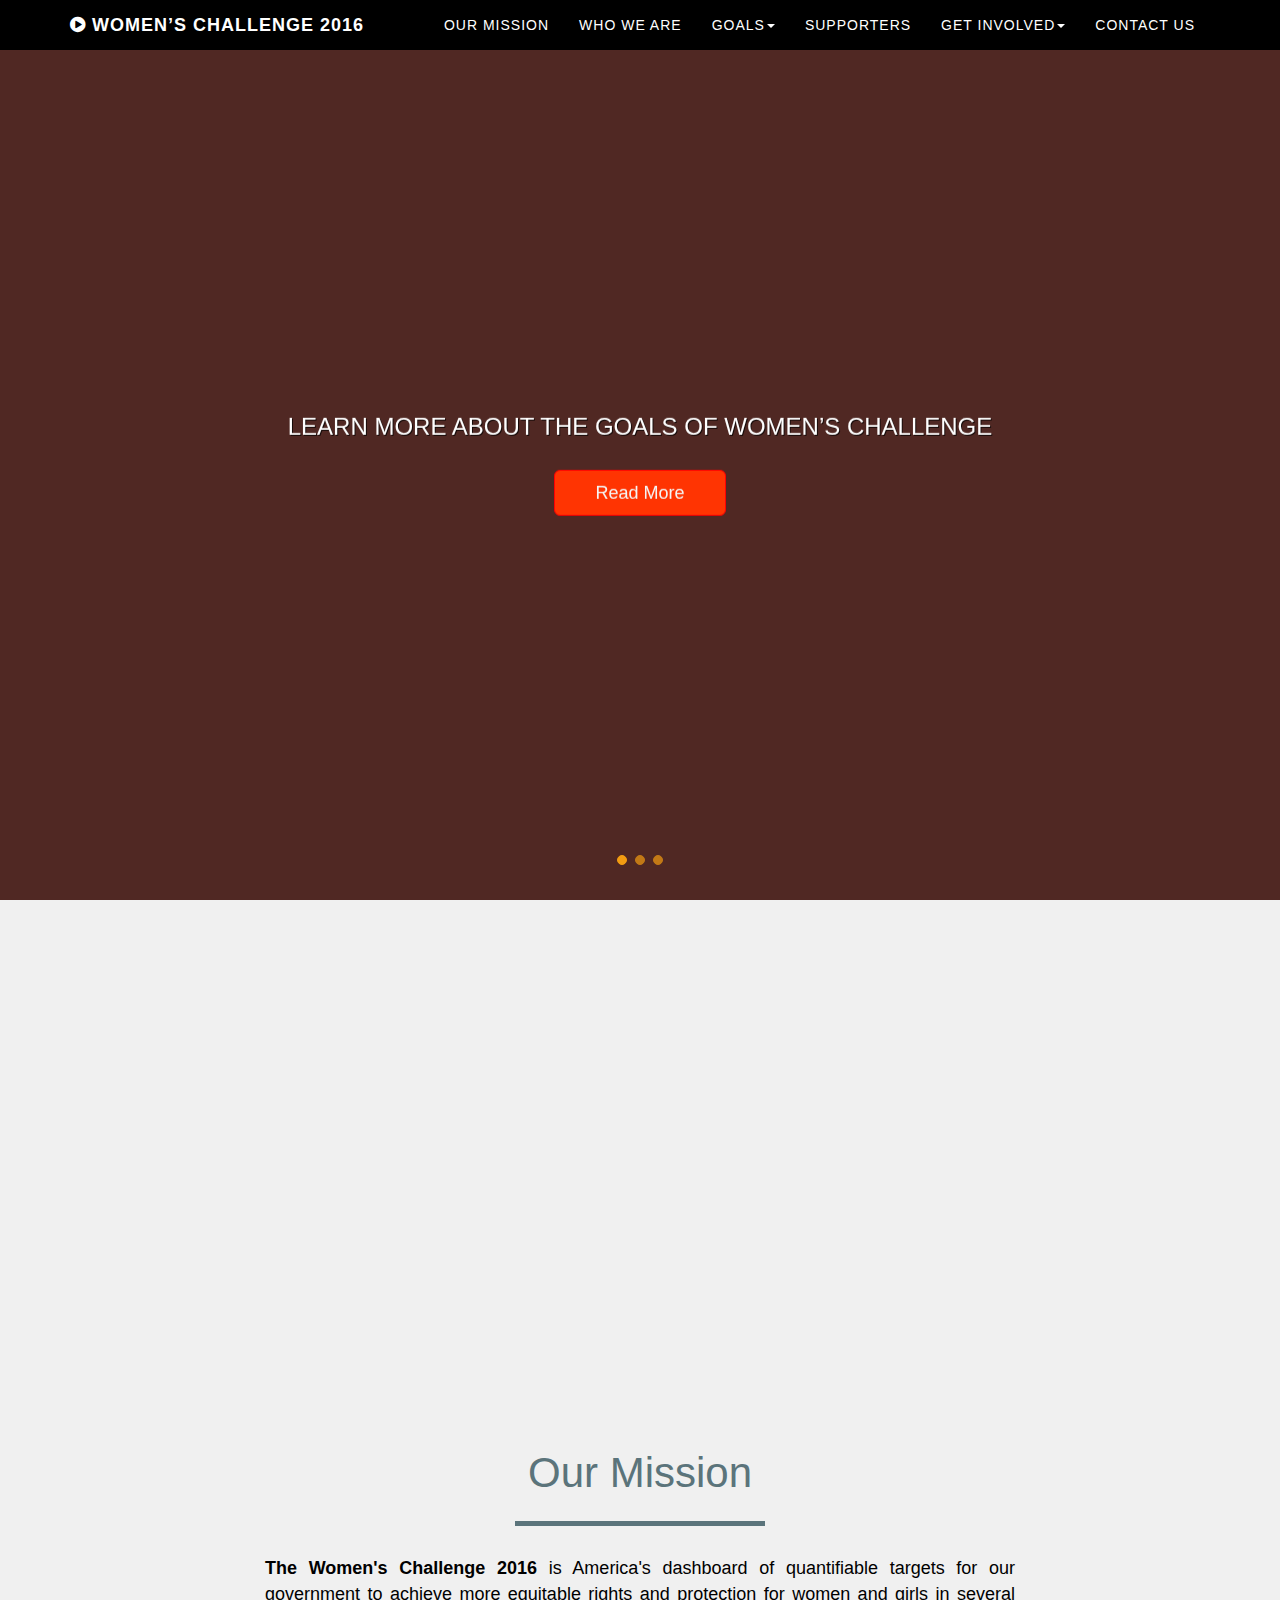
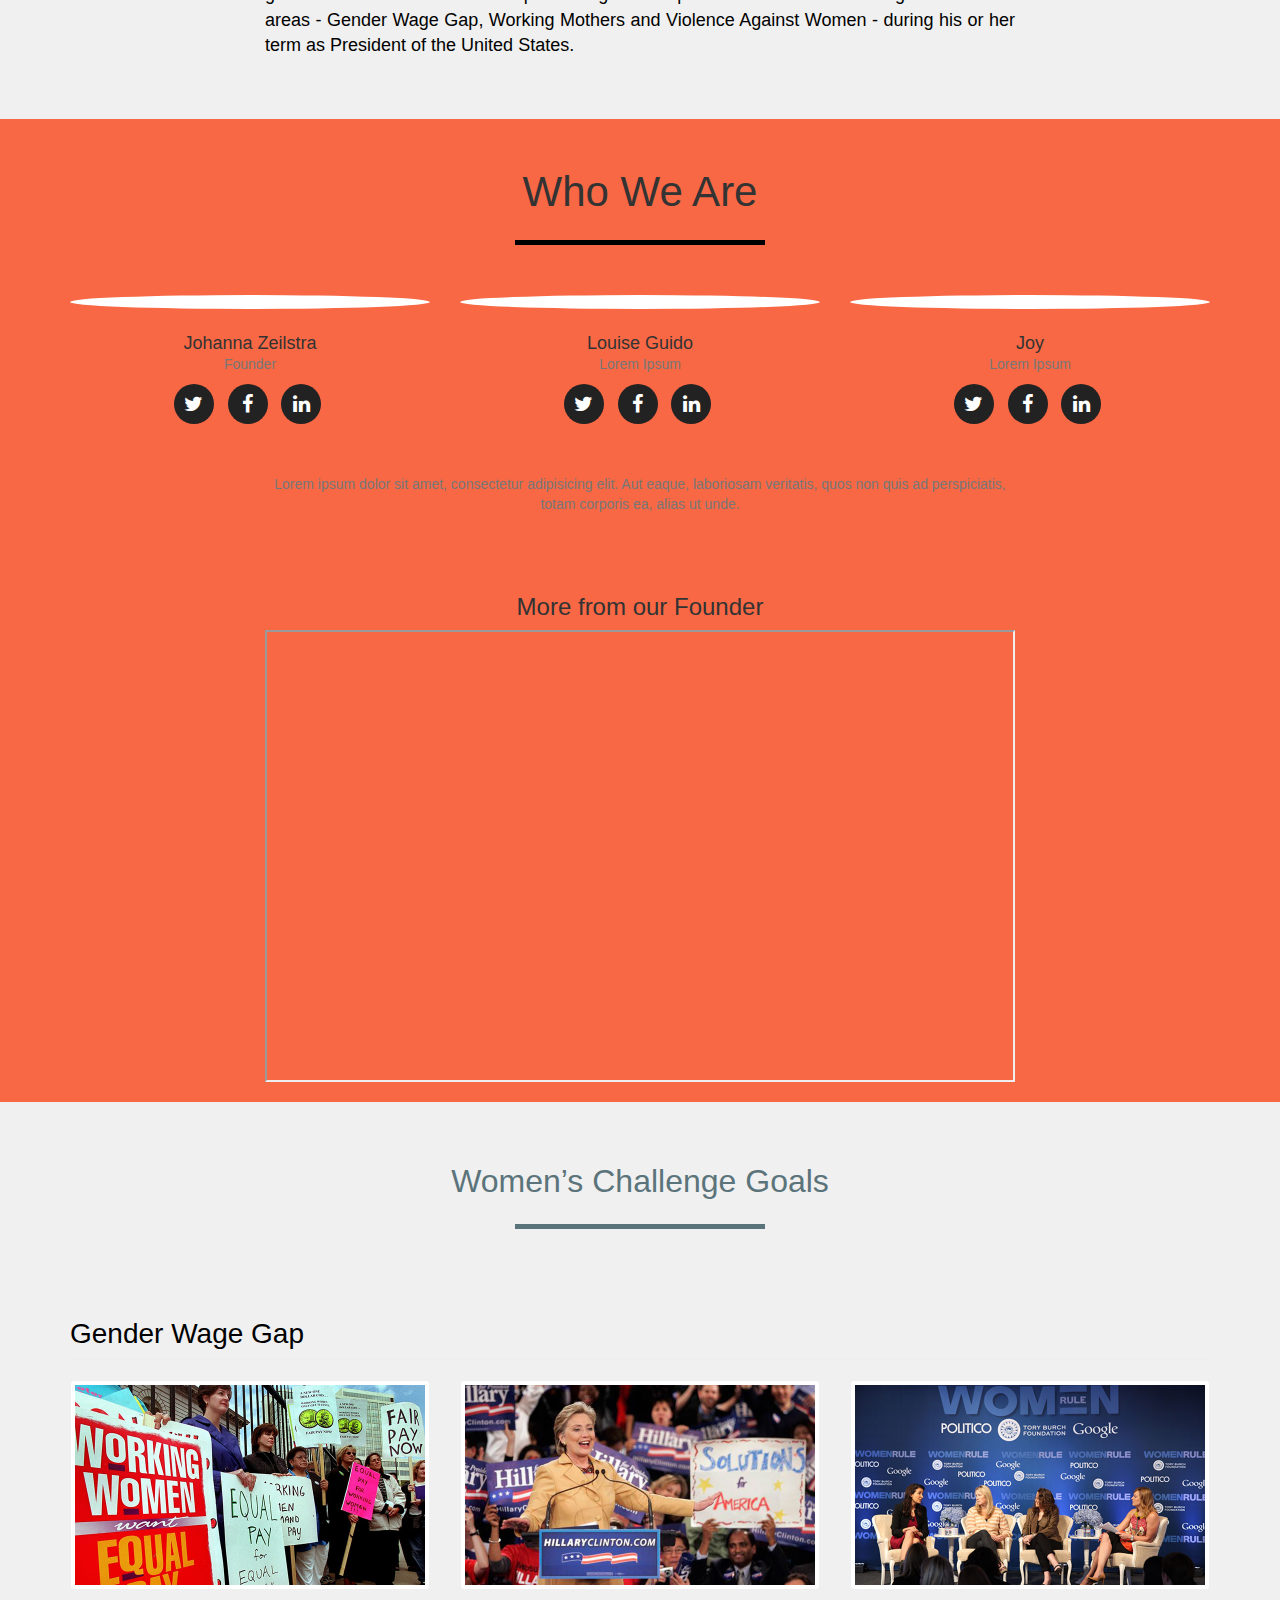
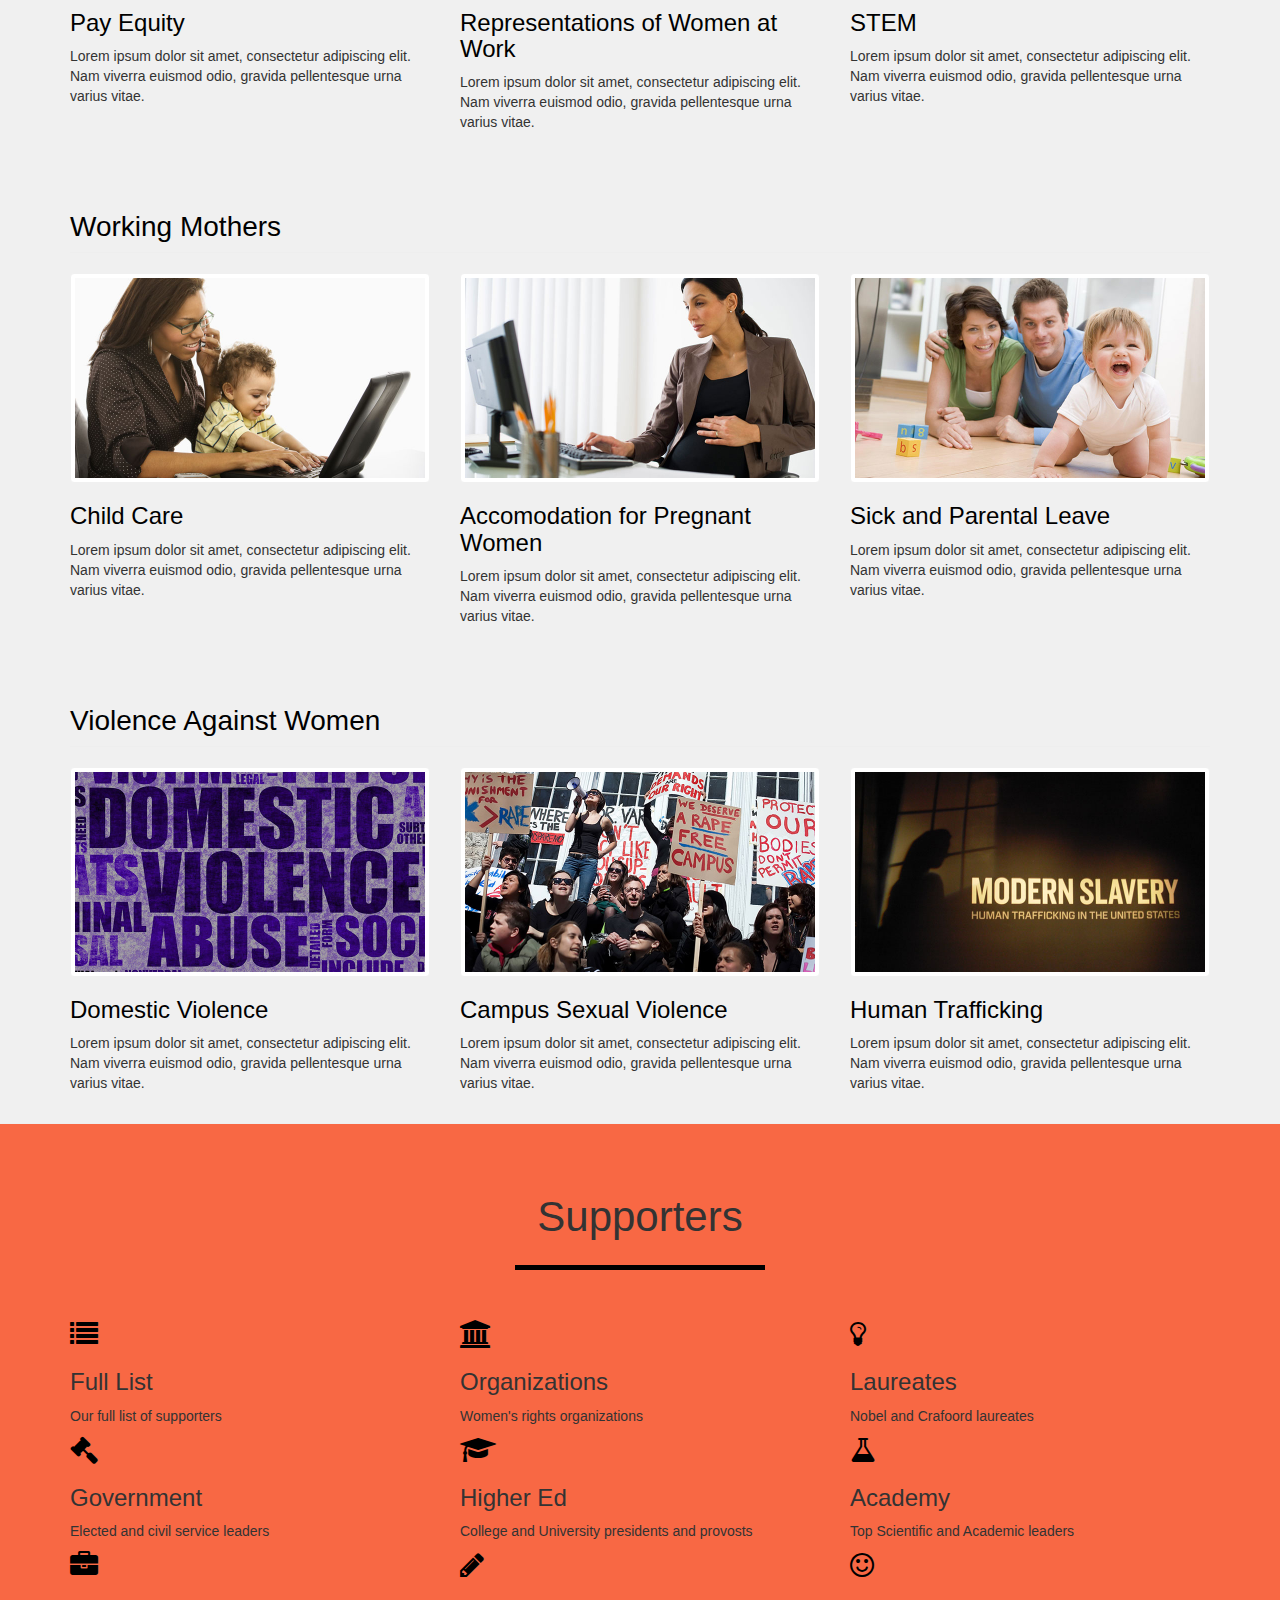
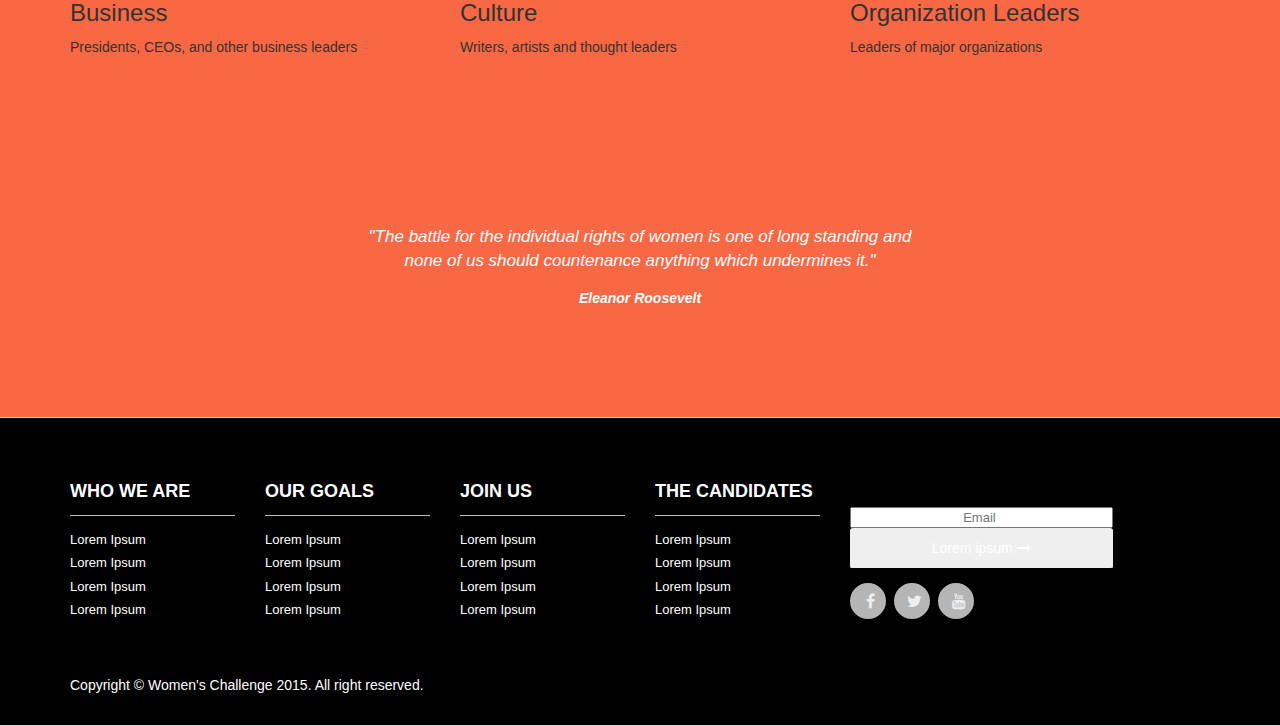
==== index.html @ c762ad6c "fixing form for responsive" ====
<!doctype html>
<html class="no-js" lang="">
    <head>
        <meta charset="utf-8">
        <meta http-equiv="x-ua-compatible" content="ie=edge">
        <title>Women's Challenge 2016</title>
        <meta name="description" content="">
        <meta name="viewport" content="width=device-width, initial-scale=1">

        <link rel="apple-touch-icon" href="apple-touch-icon.png">
        <!-- Place favicon.ico in the root directory -->

        <link rel="stylesheet" href="css/bootstrap.min.css">
       <link rel="stylesheet" href="css/normalize.css">
        <link rel="stylesheet" href="css/custom.css">
        <link rel="stylesheet" href="fonts/font-awesome/css/font-awesome.min.css">

        <script src="js/vendor/modernizr-2.8.3.min.js"></script>
        <script src="js/main.js"></script>

        <style>

        @media (max-width:540px) {

            .res-iframe {
                height:100%;
                min-height:100%;
               width:100%;
                min-width:100%;
            }
        }
        </style>

    </head>
    <body id="page-top" data-spy="scroll" data-target=".navbar-fixed-top" >
        <!--[if lt IE 8]>
            <p class="browserupgrade">You are using an <strong>outdated</strong> browser. Please <a href="http://browsehappy.com/">upgrade your browser</a> to improve your experience.</p>
        <![endif]-->

       <!-- Wrap all page content here -->
        
          
          <!-- Navigation -->
    <nav class="navbar navbar-custom navbar-fixed-top" style="background-color: #000;" role="navigation">
    <div class="container" > 
            <div class="navbar-header">
                <button type="button" class="navbar-toggle" data-toggle="collapse" data-target=".navbar-main-collapse">
                    <i class="fa fa-bars"></i>
                </button>
                <a class="navbar-brand page-scroll" href="#page-top" style="color:##FF9B00">
                    <i class="fa fa-play-circle"></i>  <span class="light">Women&#8217;s</span> Challenge 2016
                </a>
            </div>

            <!-- Collect the nav links, forms, and other content for toggling -->
            <div class="collapse navbar-collapse navbar-right navbar-main-collapse">
                <ul class="nav navbar-nav">
                    <!-- Hidden li included to remove active class from about link when scrolled up past about section -->
                    <li class="hidden">
                        <a href="#page-top"></a>
                    </li>
                    <li>
                        <a class="page-scroll" href="#about" >Our Mission</a>
                    </li>
                    <li>
                        <a class="page-scroll" href="#bio">Who We Are</a>
                    </li>
                    <li class="dropdown">
                        <a class="dropdown-toggle" data-toggle="dropdown" href="#">Goals<span class="caret"></span></a>
                          <ul class="dropdown-menu menu-dropdown" >
                            <li><a  href="#wage">Gender Wage Gap</a></li>
                            <li><a href="#work">Working Mothers</a></li>
                            <li><a href="#violence">Violence Against Women</a></li> 
                        </ul>
                    </li>

                   <li>
                        <a class="page-scroll" href="#supporters" >Supporters</a>
                    </li>

                    <li class="dropdown">
                        <a class="dropdown-toggle" data-toggle="dropdown" href="#">Get Involved<span class="caret"></span></a>
                          <ul class="dropdown-menu menu-dropdown" >
                            <li><a  href="#">Cast Your Vote</a></li>
                            <li><a href="#">Join Us </a></li>
                            
                        </ul>
                    </li>

                    <li>
                        <a class="page-scroll" href="#contact" >Contact Us</a>
                    </li>
                    
                </ul>
            </div>
            <!-- /.navbar-collapse -->
      </div>
        <!-- /.container -->
    </nav>



                 <div class="carousel fade-carousel slide" data-ride="carousel" data-interval="4000" id="bs-carousel">
            <!-- Overlay -->
           

            <!-- Indicators -->
            <ol class="carousel-indicators">
              <li data-target="#bs-carousel" data-slide-to="0" class="active"></li>
              <li data-target="#bs-carousel" data-slide-to="1"></li>
              <li data-target="#bs-carousel" data-slide-to="2"></li>
            </ol>
            
            <!-- Wrapper for slides -->
            <div class="carousel-inner">
              <div class="item slides active">
                 <div class="overlay"></div>
                <div class="slide-1"></div>
                <div class="hero" style="padding-top:30px;">
                  <hgroup>
                      <!--<h1>We are creative</h1> -->       
                      <h3>Learn more about the goals of Women&#8217;s Challenge </h3>
                  </hgroup>
                 <a href="#issues"> <button class="btn btn-hero btn-lg" role="button" >Read More</button></a>
                </div>
              </div>
              <div class="item slides">
                 <div class="overlay"></div>
                <div class="slide-2"></div>
                <div class="hero" style="padding-top:30px;">        
                  <hgroup>
                      <!--<h1>We are smart</h1>  -->      
                      <h3>Vote now on the Issues that are most relevant to women today</h3>
                  </hgroup>       
                  <a href="#poll"><button class="btn btn-hero btn-lg" role="button">Vote Now</button></a>
                </div>
              </div>
              <div class="item slides">
                 <div class="overlay"></div>
                <div class="slide-3"></div>
                <div class="hero" style="padding-top:30px;">        
                  <hgroup>
                     <!-- <h1>We are amazing</h1> -->       
                      <h3>Join our list of supporters</h3>
                  </hgroup>
                  <a href="#list"><button class="btn btn-hero btn-lg" role="button">Join Our List</button></a>
                </div>
              </div>
            </div> 
          </div>


        <!-- <div class="container">
            <main role="main">
                 <div class="row" >
                    <div class="col-md-10 col-md-offset-1 ">
                      <h1 class="text-center pad-15"> The Women's Challenge 2016 &#8211; Our Mission </h1>
                          <p class="pad-15" style="font-size:18px;"><strong>The Women's Challenge 2016</strong> is America's dashboard of quantifiable targets for our government to achieve more equitable rights and protection for women and girls in several areas - Gender Wage Gap, Working Mothers and Violence Against Women - during his or her term as President of the United States.</p>
                    </div>
                  </div>

            </main>
        </div>-->


<!--SURVEY -->

<div class="center-block col-xs-12">

                <iframe class="center-block res-iframe col-xs-12" src="http://www.surveygizmo.com/s3/2275160/Sign-Our-Petition" frameborder="0" width="900" height="550" style="overflow:hidden" scrolling="no"></iframe>
</div>

<!--END OF SURVEY -->

      
<!--MISSION -->

            <section class="success" id="about">
                <div class="container">
                    <div class="row">
                        <div class="col-lg-12 text-center">
                            <h2 style="color: #5B747B">Our Mission</h2>
                            <hr class="star-light">
                        </div>
                    </div>
                    <div class="row">
                        <div class="col-md-8 col-md-offset-2">
                            <p style="font-size:18px;" class="text-justify" ><strong>The Women's Challenge 2016</strong> is America's dashboard of quantifiable targets for our government to achieve more equitable rights and protection for women and girls in several areas - Gender Wage Gap, Working Mothers and Violence Against Women - during his or her term as President of the United States. </p>
                        </div>
                    </div>
                </div>
            </section>

 <!-- Reference: http://avexdesigns.com/responsive-youtube-embed/ -->




<!-- Team Section -->
    <section  class="bg-light-gray" style="background-color:#f86844;" id="bio">
        <div class="container" >
            <div class="row">
                <div class="col-lg-12 text-center">
                    <h2 class="section-heading" >Who We Are </h2>
                     <hr class="star-light2">
                    <h3 class="section-subheading text-muted"></h3> <br />
                </div>
            </div>
            <div class="row">
                <div class="col-sm-4">
                    <div class="team-member">
                        <img src="http://placehold.it/225x225" class="img-responsive img-circle" alt="">
                        <h4>Johanna Zeilstra</h4>
                        <p class="text-muted">Founder</p>
                        <ul class="list-inline social-buttons">
                            <li><a href="#"><i class="fa fa-twitter"></i></a>
                            </li>
                            <li><a href="#"><i class="fa fa-facebook"></i></a>
                            </li>
                            <li><a href="#"><i class="fa fa-linkedin"></i></a>
                            </li>
                        </ul>
                    </div>
                </div>
                <div class="col-sm-4">
                    <div class="team-member">
                        <img src="http://placehold.it/225x225" class="img-responsive img-circle" alt="">
                        <h4>Louise Guido</h4>
                        <p class="text-muted">Lorem Ipsum</p>
                        <ul class="list-inline social-buttons">
                            <li><a href="#"><i class="fa fa-twitter"></i></a>
                            </li>
                            <li><a href="#"><i class="fa fa-facebook"></i></a>
                            </li>
                            <li><a href="#"><i class="fa fa-linkedin"></i></a>
                            </li>
                        </ul>
                    </div>
                </div>
                <div class="col-sm-4">
                    <div class="team-member">
                        <img src="http://placehold.it/225x225" class="img-responsive img-circle" alt="">
                        <h4>Joy </h4>
                        <p class="text-muted">Lorem Ipsum</p>
                        <ul class="list-inline social-buttons">
                            <li><a href="#"><i class="fa fa-twitter"></i></a>
                            </li>
                            <li><a href="#"><i class="fa fa-facebook"></i></a>
                            </li>
                            <li><a href="#"><i class="fa fa-linkedin"></i></a>
                            </li>
                        </ul>
                    </div>
                </div>
            </div>
            <div class="row">
                <div class="col-lg-8 col-lg-offset-2 text-center">
                    <p class="large text-muted">Lorem ipsum dolor sit amet, consectetur adipisicing elit. Aut eaque, laboriosam veritatis, quos non quis ad perspiciatis, totam corporis ea, alias ut unde.</p>
                </div>
            </div>
        </div>
    </section>
    <div class="container ">
    <div class="row">

      <h3 class="text-center"> More from our Founder </h3>
        <!--<div class="col-md-4">
            <h4>Lorem Ipsum</h4>
            <p>
                Donec id elit non mi porta gravida at eget metus. Fusce dapibus, tellus ac cursus commodo, tortor mauris condimentum nibh, ut fermentum massa justo sit amet risus. Etiam porta sem malesuada magna mollis euismod. Donec sed odio dui.
            </p><img src="http://farm7.staticflickr.com/6043/6311448642_841c424a65.jpg" class="img-responsive center-block" alt="tv">
            
            <p>
                <small>Image: <a href="http://www.flickr.com/photos/photography_and_design/6311448642/sizes/l/" target="_blank">Jonas' Design</a><br>
                <a href="http://tinyurl.com/tbvalid8" target="_blank">HTML 5 Valid</a></small>
            </p>
            
        </div><!--.col -->
        
        <div class="col-lg-8 col-lg-offset-2 ">
            <div class="vid  ">
                <iframe width="560" height="315" src="https://www.youtube.com/embed/6_kZn04S0nY" allowfullscreen=""></iframe>
            </div><!--./vid -->
            <br />
        </div><!--.col -->
        
    </div><!--./row -->
    
</div><!--./container -->


<!--GOALS SECTION -->
<div style="background-color:#f0f0f0;">

    <div class="row" id="issues">
                <div class="col-lg-12 text-center">
                    <br />
                    <h1 class="section-heading" style="font-size:32px; padding-top:20px;color: #5B747B;" >Women&#8217;s Challenge Goals </h1>
                     <hr class="star-light">
                    <h3 class="section-subheading text-muted"></h3>  

                </div>
            </div>
<!-- Page Content -->
    <div class="container">

        

        <!-- Page Header -->
        <div class="row" id="wage">
            <div class="col-lg-12">
                <h1 class="page-header" style="padding-top:20px;">Gender Wage Gap  
                    <!--<small>Secondary Text</small> -->
                </h1>
            </div>
        </div>
        <!-- /.row -->

        <!-- Projects Row -->
        <div class="row">
            <div class="col-md-4 portfolio-item ">
                <a class="thumbnail" href="#">
                    <img class="img-responsive" src="img/wage1.jpg" alt="">
                </a>
                <h3 class="link" >
                    <a href="#" class="link goal-title">Pay Equity</a>
                </h3>
                <p>Lorem ipsum dolor sit amet, consectetur adipiscing elit. Nam viverra euismod odio, gravida pellentesque urna varius vitae.</p>
            </div>
            <div class="col-md-4 portfolio-item ">
                <a class="thumbnail" href="#">
                    <img class="img-responsive" src="img/wage2.jpg" alt="">
                </a>
                <h3 class="link">
                    <a href="#" class="link">Representations of Women at Work</a>
                </h3>
                <p>Lorem ipsum dolor sit amet, consectetur adipiscing elit. Nam viverra euismod odio, gravida pellentesque urna varius vitae.</p>
            </div>
            <div class="col-md-4 portfolio-item ">
                <a class="thumbnail" href="#">
                    <img class="img-responsive" src="img/wage3.jpg" alt="">
                </a>
                <h3 class="link">
                    <a href="#" class="link">STEM</a>
                </h3>
                <p>Lorem ipsum dolor sit amet, consectetur adipiscing elit. Nam viverra euismod odio, gravida pellentesque urna varius vitae.</p>
            </div>
        </div>
        <!-- /.row -->


        <!-- Page Header -->
        <div class="row" id="work" style="padding-top:30px;">
            <div class="col-lg-12">
                <h1 class="page-header" >Working Mothers
                   <!-- <small>Secondary Text</small> -->
                </h1>
            </div>
        </div>
        <!-- /.row -->
        <!-- Projects Row -->
        <div class="row" >
            <div class="col-md-4 portfolio-item " >
                <a class="thumbnail" href="#">
                    <img class="img-responsive" src="img/mother1.jpg" alt="">
                </a>
                <h3 class="link">
                    <a href="#" class="link">Child Care</a>
                </h3>
                <p>Lorem ipsum dolor sit amet, consectetur adipiscing elit. Nam viverra euismod odio, gravida pellentesque urna varius vitae.</p>
            </div>
            <div class="col-md-4 portfolio-item ">
                <a class="thumbnail" href="#">
                    <img class="img-responsive" src="img/mother2.jpg" alt="">
                </a>
                <h3 class="link">
                    <a href="#" class="link">Accomodation for Pregnant Women</a>
                </h3>
                <p>Lorem ipsum dolor sit amet, consectetur adipiscing elit. Nam viverra euismod odio, gravida pellentesque urna varius vitae.</p>
            </div>
            <div class="col-md-4 portfolio-item ">
                <a class="thumbnail" href="#">
                    <img class="img-responsive" src="img/mother3.jpg" alt="">
                </a>
                <h3 class="link">
                    <a href="#" class="link">Sick and Parental Leave</a>
                </h3>
                <p>Lorem ipsum dolor sit amet, consectetur adipiscing elit. Nam viverra euismod odio, gravida pellentesque urna varius vitae.</p>
            </div>
        </div>


         <!-- Page Header -->
        <div class="row" id="violence" style="padding-top:30px;">
            <div class="col-lg-12">
                <h1 class=" page-header" >Violence Against Women
                  <!--  <small>Secondary Text</small> -->
                </h1> </a>
            </div>
        </div>
        <!-- /.row -->

        <!-- Projects Row -->
        <div class="row">
            <div class="col-md-4 portfolio-item">
                <a class="thumbnail" href="#">
                    <img class="img-responsive" src="img/violence1.jpg" alt="">
                </a>
                <h3 class="link">
                    <a href="#" class="link">Domestic Violence</a>
                </h3>
                <p>Lorem ipsum dolor sit amet, consectetur adipiscing elit. Nam viverra euismod odio, gravida pellentesque urna varius vitae.</p>
            </div>
            <div class="col-md-4 portfolio-item ">
                <a class="thumbnail" href="#">
                    <img class="img-responsive" src="img/violence2.jpg" alt="">
                </a>
                <h3 class="link">
                    <a href="#" class="link">Campus Sexual Violence</a>
                </h3>
                <p>Lorem ipsum dolor sit amet, consectetur adipiscing elit. Nam viverra euismod odio, gravida pellentesque urna varius vitae.</p>
            </div>
            <div class="col-md-4 portfolio-item ">
                <a class="thumbnail" href="#">
                    <img class="img-responsive" src="img/violence3.jpg" alt="">
                </a>
                <h3 class="link">
                    <a href="#" class="link">Human Trafficking</a>
                </h3>
                <p>Lorem ipsum dolor sit amet, consectetur adipiscing elit. Nam viverra euismod odio, gravida pellentesque urna varius vitae.</p>
            </div>
        </div>
        <!-- /.row -->
        </div>
        <hr>


    </div>
    <!-- /.container -->
                     




    <!--SERVICES -->

 

        <section class="center-block" id="supporters">

            <div class="container">
                <h2  class=" text-center" >Supporters </h1>
                <hr class="star-light2">
                <h3 class="section-subheading text-muted"></h3> <br />


                <div class="row">
                    <div class="col-md-4 col-sm-6 col-xs-12">
                        <div class="icon service-icon animate-zoom"><a href="supporters" ><i class="fa  fa-list fa-2x"></i></a></div>
                        <h3>Full List</h3>
                         <p>Our full list of supporters</p> 
                    </div>
               
                    <div class="col-md-4 col-sm-6 col-xs-12"> 
                        <div class="icon service-icon animate-zoom"><a href="organizations" ><i class="fa fa-university fa-2x"></i></a></div>
                        <h3>Organizations</h3>
                         <p>Women's rights organizations</p> 
                    </div>
                 

             
                    <div class="col-md-4 col-sm-6 col-xs-12"> 
                        <div class="icon service-icon animate-zoom"><a href="laureates" ><i class="fa fa-lightbulb-o fa-2x"></i></a></div>
                        <h3>Laureates</h3>
                         <p>Nobel and Crafoord laureates</p> 
                     </div>
                 </div> 

                 <div class="row">
                        <div class="col-md-4 col-sm-6 col-xs-12"> 
                            <div  ><a href="government" ><i class="fa fa-gavel fa-2x"></i></a></div>
                            <h3>Government</h3>
                             <p>Elected and civil service leaders</p> 
                         </div>
                   

                   
                        <div class="col-md-4 col-sm-6 col-xs-12"> 

                            <div class="icon service-icon animate-zoom"><a href="highered" ><i class="fa  fa-mortar-board fa-2x"></i></a></div>
                            <h3>Higher Ed</h3>
                             <p>College and University presidents and provosts</p> 
                         </div>
                     

                 
                        <div class="col-md-4 col-sm-6 col-xs-12"> 

                            <div class="icon service-icon animate-zoom"><a href="academy" ><i class="fa fa-flask fa-2x"></i></a></div>
                            <h3>Academy</h3>
                            <p>Top Scientific and Academic leaders</p>  
                         </div>
                 </div> 

                 <div class="row">
                    <div class="col-md-4 col-sm-6 col-xs-12">  
                            <div class="icon service-icon animate-zoom"><a href="business" ><i class="fa fa-briefcase fa-2x"></i></a></div>
                            <h3>Business</h3>
                            <p>Presidents, CEOs, and other business leaders</p> 
                     </div>
               

               
                    <div class="col-md-4 col-sm-6 col-xs-12">  
                            <div class="icon service-icon animate-zoom"><a href="culture" ><i class="fa fa-pencil fa-2x"></i></a></div>
                            <h3>Culture</h3>
                             <p>Writers, artists and thought leaders</p> 
                     </div>
                 

             
                    <div class="col-md-4 col-sm-6 col-xs-12">
                            <div class="icon service-icon animate-zoom"><a href="organization-leaders" ><i class="fa  fa-smile-o fa-2x"></i></a></div>
                        <h3>Organization Leaders</h3>
                         <p>Leaders of major organizations</p> 
                     </div>
                 </div> 
            </div>
        </section>


 



    <!--END OF SERVICES -->

                  

    <div>

            <div class="ha-bg-parallax text-center block-marginb-none" data-type="background" data-speed="20">

                <div class="ha-parallax-body">

                    <div class="ha-content ha-content-whitecolor" >

                       <em> "The battle for the individual rights of women is one of long standing and none of us should countenance anything which undermines it."</em>

                    </div>

                    <div class="ha-parallax-divider-wrapper">

                        <span class="ha-diamond-divider-md img-responsive"></span>

                    </div>

                    <div class="ha-heading-parallax"  >Eleanor Roosevelt</div>

                </div>

    </div>
    </div>



                




                     
         
    <footer role="contentinfo" >
     <div class="footer" id="footer" >
        <div class="container">
            <div class="row" >
                <div class="col-lg-2  col-md-2 col-sm-4 col-xs-6" >
                    <h3 style="color:#ffffff"> Who We Are  </h3>
                    <ul >
                        <li> <a style="color:#ffffff" href="#"> Lorem Ipsum </a> </li>
                        <li> <a style="color:#ffffff" href="#"> Lorem Ipsum </a> </li>
                        <li> <a  style="color:#ffffff" href="#"> Lorem Ipsum </a> </li>
                        <li> <a style="color:#ffffff" href="#"> Lorem Ipsum </a> </li>
                    </ul>
                </div>
                <div class="col-lg-2  col-md-2 col-sm-4 col-xs-6">
                    <h3 style="color:#ffffff"> Our Goals </h3>
                    <ul>
                        <li> <a style="color:#ffffff" href="#"> Lorem Ipsum </a> </li>
                        <li> <a style="color:#ffffff" href="#"> Lorem Ipsum </a> </li>
                        <li> <a style="color:#ffffff" href="#"> Lorem Ipsum </a> </li>
                        <li> <a style="color:#ffffff" href="#"> Lorem Ipsum </a> </li>
                    </ul>
                </div>
                <div class="col-lg-2  col-md-2 col-sm-4 col-xs-6">
                    <h3 style="color:#ffffff" > Join Us  </h3>
                    <ul>
                        <li> <a style="color:#ffffff" href="#"> Lorem Ipsum </a> </li>
                        <li> <a style="color:#ffffff" href="#"> Lorem Ipsum </a> </li>
                        <li> <a style="color:#ffffff" href="#"> Lorem Ipsum </a> </li>
                        <li> <a style="color:#ffffff" href="#"> Lorem Ipsum </a> </li>
                    </ul>
                </div>
                <div class="col-lg-2  col-md-2 col-sm-4 col-xs-6">
                    <h3 style="color:#ffffff"> The Candidates </h3>
                    <ul>
                        <li> <a style="color:#ffffff" href="#"> Lorem Ipsum </a> </li>
                        <li> <a style="color:#ffffff" href="#"> Lorem Ipsum </a> </li>
                        <li> <a style="color:#ffffff" href="#"> Lorem Ipsum </a> </li>
                        <li> <a style="color:#ffffff" href="#"> Lorem Ipsum </a> </li>
                    </ul>
                </div>

                <div class="col-lg-3  col-md-3 col-sm-6 col-xs-12 ">
                     
                    <ul>
                        <li>
                                <br /> <br /><br /><br />
                           </li> 
                        <li>

                            <div class="input-append newsletter-box text-center">
                                <input type="text" class="full text-center" placeholder="Email ">
                                <button class="btn  bg-gray" type="button"> Lorem ipsum <i class="fa fa-long-arrow-right"> </i> </button>
                            </div>
                        </li>
                    </ul>
                    <ul class="social">
                        <li> <a href="#"> <i class=" fa fa-facebook">   </i> </a> </li>
                        <li> <a href="#"> <i class="fa fa-twitter">   </i> </a> </li>
                        <li> <a href="#"> <i class="fa fa-youtube">   </i> </a> </li>
                    </ul>
                </div>
            </div>
            <!--/.row--> 
             <br /> <br />
            <p class="pull-left" style="color:#ffffff"> Copyright © Women's Challenge  2015. All right reserved. </p>
        </div>
        <!--/.container--> 
    </div>
   
            </footer>
        </div>
        <script src="https://ajax.googleapis.com/ajax/libs/jquery/1.11.3/jquery.min.js"></script>
        <script>window.jQuery || document.write('<script src="js/vendor/jquery-1.11.3.min.js"><\/script>')</script>
        <script src="js/bootstrap.min.js"></script>
        <script src="js/main.js"></script>

        <!-- Google Analytics: change UA-XXXXX-X to be your site's ID. -->
        <script>
            (function(b,o,i,l,e,r){b.GoogleAnalyticsObject=l;b[l]||(b[l]=
            function(){(b[l].q=b[l].q||[]).push(arguments)});b[l].l=+new Date;
            e=o.createElement(i);r=o.getElementsByTagName(i)[0];
            e.src='https://www.google-analytics.com/analytics.js';
            r.parentNode.insertBefore(e,r)}(window,document,'script','ga'));
            ga('create','UA-XXXXX-X','auto');ga('send','pageview');
        </script>

         <script>

                  $(function () {

              "use strict";

              var $bgobj = $(".ha-bg-parallax"); // assigning the object

              $(window).on("scroll", function () {

                  var yPos = -($(window).scrollTop() / $bgobj.data('speed'));

                  // Put together our final background position

                  var coords = '100% ' + yPos + 'px';

                  // Move the background

                  $bgobj.css({ backgroundPosition: coords });

              });
                  $('div.product-chooser').not('.disabled').find('div.product-chooser-item').on('click', function(){
              $(this).parent().parent().find('div.product-chooser-item').removeClass('selected');
              $(this).addClass('selected');
              $(this).find('input[type="radio"]').prop("checked", true);
              
            });

          });

        </script>

    </body>
</html>
---- css/custom.css ----
body {
  padding:0;
  margin:0;
    background-color:#f86844;
    overflow-x: hidden;
}

 .link {
  color:#000;
}
a {
  color:#000;
}
  a:hover {
  color:red;
}

.thumbnail {
   border: 1px solid #f0f0f0;
}

/*
Fade content bs-carousel with hero headers
Code snippet by maridlcrmn (Follow me on Twitter @maridlcrmn) for Bootsnipp.com
Image credits: unsplash.com
*/

/********************************/
/*       Fade Bs-carousel       */
/********************************/
.fade-carousel {
    position: relative;
    height: 100vh;
}
.fade-carousel .carousel-inner .item {
    height: 100vh;
}
.fade-carousel .carousel-indicators > li {
    margin: 0 2px;
    background-color: #f39c12;
    border-color: #f39c12;
    opacity: .7;
}
.fade-carousel .carousel-indicators > li.active {
  width: 10px;
  height: 10px;
  opacity: 1;
}

/********************************/
/*          Hero Headers        */
/********************************/
.hero {
    position: absolute;
    top: 50%;
    left: 50%;
    z-index: 3;
    color: #fff;
    text-align: center;
    text-transform: uppercase;
    text-shadow: 1px 1px 0 rgba(0,0,0,.75);
      -webkit-transform: translate3d(-50%,-50%,0);
         -moz-transform: translate3d(-50%,-50%,0);
          -ms-transform: translate3d(-50%,-50%,0);
           -o-transform: translate3d(-50%,-50%,0);
              transform: translate3d(-50%,-50%,0);
}
.hero h1 {
    font-size: 6em;    
    font-weight: bold;
    margin: 0;
    padding: 0;
}

.fade-carousel .carousel-inner .item .hero {
    opacity: 0;
    -webkit-transition: 2s all ease-in-out .1s;
       -moz-transition: 2s all ease-in-out .1s; 
        -ms-transition: 2s all ease-in-out .1s; 
         -o-transition: 2s all ease-in-out .1s; 
            transition: 2s all ease-in-out .1s; 
}
.fade-carousel .carousel-inner .item.active .hero {
    opacity: 1;
    -webkit-transition: 2s all ease-in-out .1s;
       -moz-transition: 2s all ease-in-out .1s; 
        -ms-transition: 2s all ease-in-out .1s; 
         -o-transition: 2s all ease-in-out .1s; 
            transition: 2s all ease-in-out .1s;    
}

/********************************/
/*            Overlay           */
/********************************/
.overlay {
    position: absolute;
    width: 100%;
    height: 100%;
    z-index: 2;
    background-color: #080d15;
    opacity: .7;
}

/********************************/
/*          Custom Buttons      */
/********************************/
.btn.btn-lg {padding: 10px 40px;}
.btn.btn-hero,
.btn.btn-hero:hover,
.btn.btn-hero:focus {
    color: #f5f5f5;
    background-color:#FF3402;
    border-color: red;
    outline: none;
    margin: 20px auto;
}

/********************************/
/*       Slides backgrounds     */
/********************************/
.fade-carousel .slides .slide-1, 
.fade-carousel .slides .slide-2,
.fade-carousel .slides .slide-3 {
  height: 100vh;
  background-size: cover;
  background-position: center center;
  background-repeat: no-repeat;
}
.fade-carousel .slides .slide-1 {
  background-image: url(https://dpqe0zkrjo0ak.cloudfront.net/pfil/7336/pict_original.jpg); 
}
.fade-carousel .slides .slide-2 {
  background-image: url(http://pennsylvanianow.org/wp-content/uploads/2015/04/equal-pay-for-equal-work.jpg);
}
.fade-carousel .slides .slide-3 {
  background-image: url(https://www.utexas.edu/lbj/sites/default/files/image/news/angelclass.jpeg);
}


/********************************/
/*          Media Queries       */
/********************************/
@media screen and (min-width: 980px){
    .hero { width: 980px; }    
}
@media screen and (max-width: 640px){
    .hero h1 { font-size: 4em; }    
}


/* full width background color */

section {
    padding-top: 50px; 
    padding-bottom: 50px;   
    width: 100%;
}

section h2 {
    margin: 0;
    font-size: 3em;
}
hr.star-light,
hr.star-light2,
hr.star-primary
 {
    margin: 25px auto 30px;
    padding: 0;
    max-width: 250px;
    border: 0;
    border-top: solid 5px;
    text-align: center;
}

hr.star-light:after,
hr.star-light2:after,
hr.star-primary:after
 {
    content: "\f005";
    display: inline-block;
    position: relative;
    top: -.8em;
    padding: 0 .25em;
    font-family: FontAwesome;
    font-size: 2em;
}

hr.star-light {
    border-color: #5B747B;
}

hr.star-light2 {
    border-color: #000;
}



hr.star-light:after {
    color: #5B747B;
    background-color: #f0f0f0;
}

hr.star-light2:after {
    color: #000;
    background-color: #f86844;
}



hr.star-primary {
    border-color: #2c3e50;
}

hr.star-primary:after {
    color: #2c3e50;
    background-color: #fff;
}




section.primary h2{    
    color: #2c3e50;
    }
    
section.success{
    background-color: #f0f0f0;
    color: #000;
    }


  

/* full width background color */



/* footer */

.full {
    width: 100%;  
}
.gap {
  height: 30px;
  width: 100%;
  clear: both;
  display: block;
}
.footer {
  background: #000000;
  height: auto;
  padding-bottom: 30px;
  position: relative;
  width: 100%;
  border-bottom: 1px solid #CCCCCC;
  border-top: 1px solid #DDDDDD;
}
.footer p {
  margin: 0;
}
.footer img {
  max-width: 100%;
}
.footer h3 {
  border-bottom: 1px solid #BAC1C8;
  color: #54697E;
  font-size: 18px;
  font-weight: 600;
  line-height: 27px;
  padding: 40px 0 10px;
  text-transform: uppercase;
}
.footer ul {
  font-size: 13px;
  list-style-type: none;
  margin-left: 0;
  padding-left: 0;
  margin-top: 15px;
  color: #7F8C8D;
}
.footer ul li a {
  padding: 0 0 5px 0;
  display: block;
}
.footer a {
  color: #78828D
}
.supportLi h4 {
  font-size: 20px;
  font-weight: lighter;
  line-height: normal;
  margin-bottom: 0 !important;
  padding-bottom: 0;
}
.newsletter-box input#appendedInputButton {
  background: #FFFFFF;
  display: inline-block;
  float: left;
  height: 30px;
  clear: both;
  width: 100%;
}
.newsletter-box .btn {
  border: medium none;
  -webkit-border-radius: 3px;
  -moz-border-radius: 3px;
  -o-border-radius: 3px;
  -ms-border-radius: 3px;
  border-radius: 3px;
  display: inline-block;
  height: 40px;
  padding: 0;
  width: 100%;
  color: #fff;
}
.newsletter-box {
  overflow: hidden;
}
.bg-gray {
  background-image: -moz-linear-gradient(center bottom, #BBBBBB 0%, #F0F0F0 100%);
  box-shadow: 0 1px 0 #B4B3B3;
}
.social li {
  background: none repeat scroll 0 0 #B5B5B5;
  border: 2px solid #B5B5B5;
  -webkit-border-radius: 50%;
  -moz-border-radius: 50%;
  -o-border-radius: 50%;
  -ms-border-radius: 50%;
  border-radius: 50%;
  float: left;
  height: 36px;
  line-height: 36px;
  margin: 0 8px 0 0;
  padding: 0;
  text-align: center;
  width: 36px;
  transition: all 0.5s ease 0s;
  -moz-transition: all 0.5s ease 0s;
  -webkit-transition: all 0.5s ease 0s;
  -ms-transition: all 0.5s ease 0s;
  -o-transition: all 0.5s ease 0s;
}
.social li:hover {
  transform: scale(1.15) rotate(360deg);
  -webkit-transform: scale(1.1) rotate(360deg);
  -moz-transform: scale(1.1) rotate(360deg);
  -ms-transform: scale(1.1) rotate(360deg);
  -o-transform: scale(1.1) rotate(360deg);
}
.social li a {
  color: #EDEFF1;
}
.social li:hover {
  border: 2px solid #2c3e50;
  background: #2c3e50;
}
.social li a i {
  font-size: 16px;
  margin: 0 0 0 5px;
  color: #EDEFF1 !important;
}
.footer-bottom {
  background: #E3E3E3;
  border-top: 1px solid #DDDDDD;
  padding-top: 10px;
  padding-bottom: 10px;
}
.footer-bottom p.pull-left {
  padding-top: 6px;
}
.payments {
  font-size: 1.5em; 
}

/*footer */


/* parallax */

.ha-bg-parallax {

    background: url(http://jewishexponent.com/sites/default/files/styles/facebook_og-image/public/event/main_image/EleanorRoosevelt_640x400.jpg) 50% -195px no-repeat fixed;

    -moz-background-size: cover;

    -o-background-size: cover;

    -webkit-background-size: cover;

    background-size: cover;

    height: 300px;

    margin: 0 auto;

    width: 100%;

    display: table;

    vertical-align: middle;

}



.ha-bg-parallax .ha-parallax-body {

    display: table-cell;

    vertical-align: middle;

}



.ha-bg-parallax .ha-content-whitecolor {

    font-size: 17px;

    color: #ffffff;

    width: 45%;

    margin: auto;

}



.ha-bg-parallax .ha-diamond-divider-md {

    margin: 15px 0px;

}



.ha-bg-parallax .ha-heading-parallax {

    font-style: italic;

    font-weight: bold;

    text-transform: none;

    color: #ffffff;

    padding-bottom: 0px;

}


div.clear
{
    clear: both;
}

div.product-chooser{
    
}

    div.product-chooser.disabled div.product-chooser-item
    {
    zoom: 1;
    filter: alpha(opacity=60);
    opacity: 0.6;
    cursor: default;
  }

  div.product-chooser div.product-chooser-item{
    padding: 11px;
    border-radius: 6px;
    cursor: pointer;
    position: relative;
    border: 1px solid #efefef;
    margin-bottom: 10px;
        margin-left: 10px;
        margin-right: 10x;
  }
  
  div.product-chooser div.product-chooser-item.selected{
    border: 4px solid #428bca;
    background: #efefef;
    padding: 8px;
    filter: alpha(opacity=100);
    opacity: 1;
  }
  
    div.product-chooser div.product-chooser-item img{
      padding: 0;
    }
    
    div.product-chooser div.product-chooser-item span.title{
      display: block;
      margin: 10px 0 5px 0;
      font-weight: bold;
      font-size: 12px;
    }
    
    div.product-chooser div.product-chooser-item span.description{
      font-size: 12px;
    }
    
    div.product-chooser div.product-chooser-item input{
      position: absolute;
      left: 0;
      top: 0;
      visibility:hidden;
    }



/* end parallax */

/* video */


/*
Reference: http://avexdesigns.com/responsive-youtube-embed/
*/

.vid {
    position: relative;
    padding-bottom: 56.25%;
    padding-top: 30px; height: 0; overflow: hidden;
}
 



.vid iframe,
.vid object,
.vid embed {
    position: absolute;
    top: 0;
    left: 0;
    width: 100%;
    height: 100%;
}

/* end video */


/* navbar */

nav {
   background-color: #000;
}

.navbar-custom {
    margin-bottom: 0;
    border-bottom: 1px solid rgba(255,255,255,.3);
    text-transform: uppercase;
    font-family: Montserrat,"Helvetica Neue",Helvetica,Arial,sans-serif;
    background-color: #000;
}

.navbar-custom .navbar-brand {
    font-weight: 700;
}

.navbar-custom .navbar-brand:focus {
    outline: 0;
}

.navbar-custom .navbar-brand .navbar-toggle {
    padding: 2px 2px;
    font-size: 16px;
    color: #fff;
}

.navbar-custom .navbar-brand .navbar-toggle:focus,
.navbar-custom .navbar-brand .navbar-toggle:active {
    outline: 0;
}

.navbar-custom a {
    color: #fff;
}

.navbar-custom .nav li a {
    -webkit-transition: background .3s ease-in-out;
    -moz-transition: background .3s ease-in-out;
    transition: background .3s ease-in-out;
}

.navbar-custom .nav li a:hover {
    outline: 0;
    color: rgba(255,255,255,.8);
    background-color: transparent;
}

.navbar-custom .nav li a:focus,
.navbar-custom .nav li a:active {
    outline: 0;
    background-color: transparent;
}

.navbar-custom .nav li.active {
    outline: 0;
}

.navbar-custom .nav li.active a {
    background-color: rgba(255,255,255,.3);
}

.navbar-custom .nav li.active a:hover {
    color: #fff;
}

@media(min-width:768px) {
    .navbar-custom {
        padding: 0;
        border-bottom: 0;
        letter-spacing: 1px;
        background: 0 0;
        -webkit-transition: background .5s ease-in-out,padding .5s ease-in-out;
        -moz-transition: background .5s ease-in-out,padding .5s ease-in-out;
        transition: background .5s ease-in-out,padding .5s ease-in-out;
    }

    .navbar-custom.top-nav-collapse {
        padding: 0;
        border-bottom: 1px solid rgba(255,255,255,.3);
        background: #000;
    }
}

.menu-dropdown {
  background-color:#000; 

  color:white;


}

/* end navbar */

/* goals */

.bg-white {
  background-color: #ffffff;

}

/* end goals */

/* team */


.team-member {
    margin-bottom: 50px;
    text-align: center;
}

.team-member img {
    margin: 0 auto;
    border: 7px solid #fff;
}

.team-member h4 {
    margin-top: 25px;
    margin-bottom: 0;
    text-transform: none;
}

.team-member p {
    margin-top: 0;
}

aside.clients img {
    margin: 50px auto;
}

/* end team */

/* social media */

ul.social-buttons {
    margin-bottom: 0;
}

ul.social-buttons li a {
    display: block;
    width: 40px;
    height: 40px;
    border-radius: 100%;
    font-size: 20px;
    line-height: 40px;
    outline: 0;
    color: #fff;
    background-color: #222;
    -webkit-transition: all .3s;
    -moz-transition: all .3s;
    transition: all .3s;
}

ul.social-buttons li a:hover,
ul.social-buttons li a:focus,
ul.social-buttons li a:active {
    background-color: #5B747B;
}

/* end social media */

 .page-header {
  color:#000;



  /* service */

   .service h3{font-weight:200;text-transform:uppercase;letter-spacing:1px;font-size:18px}

 section#services .service p{font-size:14px}

  /* end of service */

 
 /* supporters */

  .large-heading { font-size: 100px; }    




 /* end of supporters */
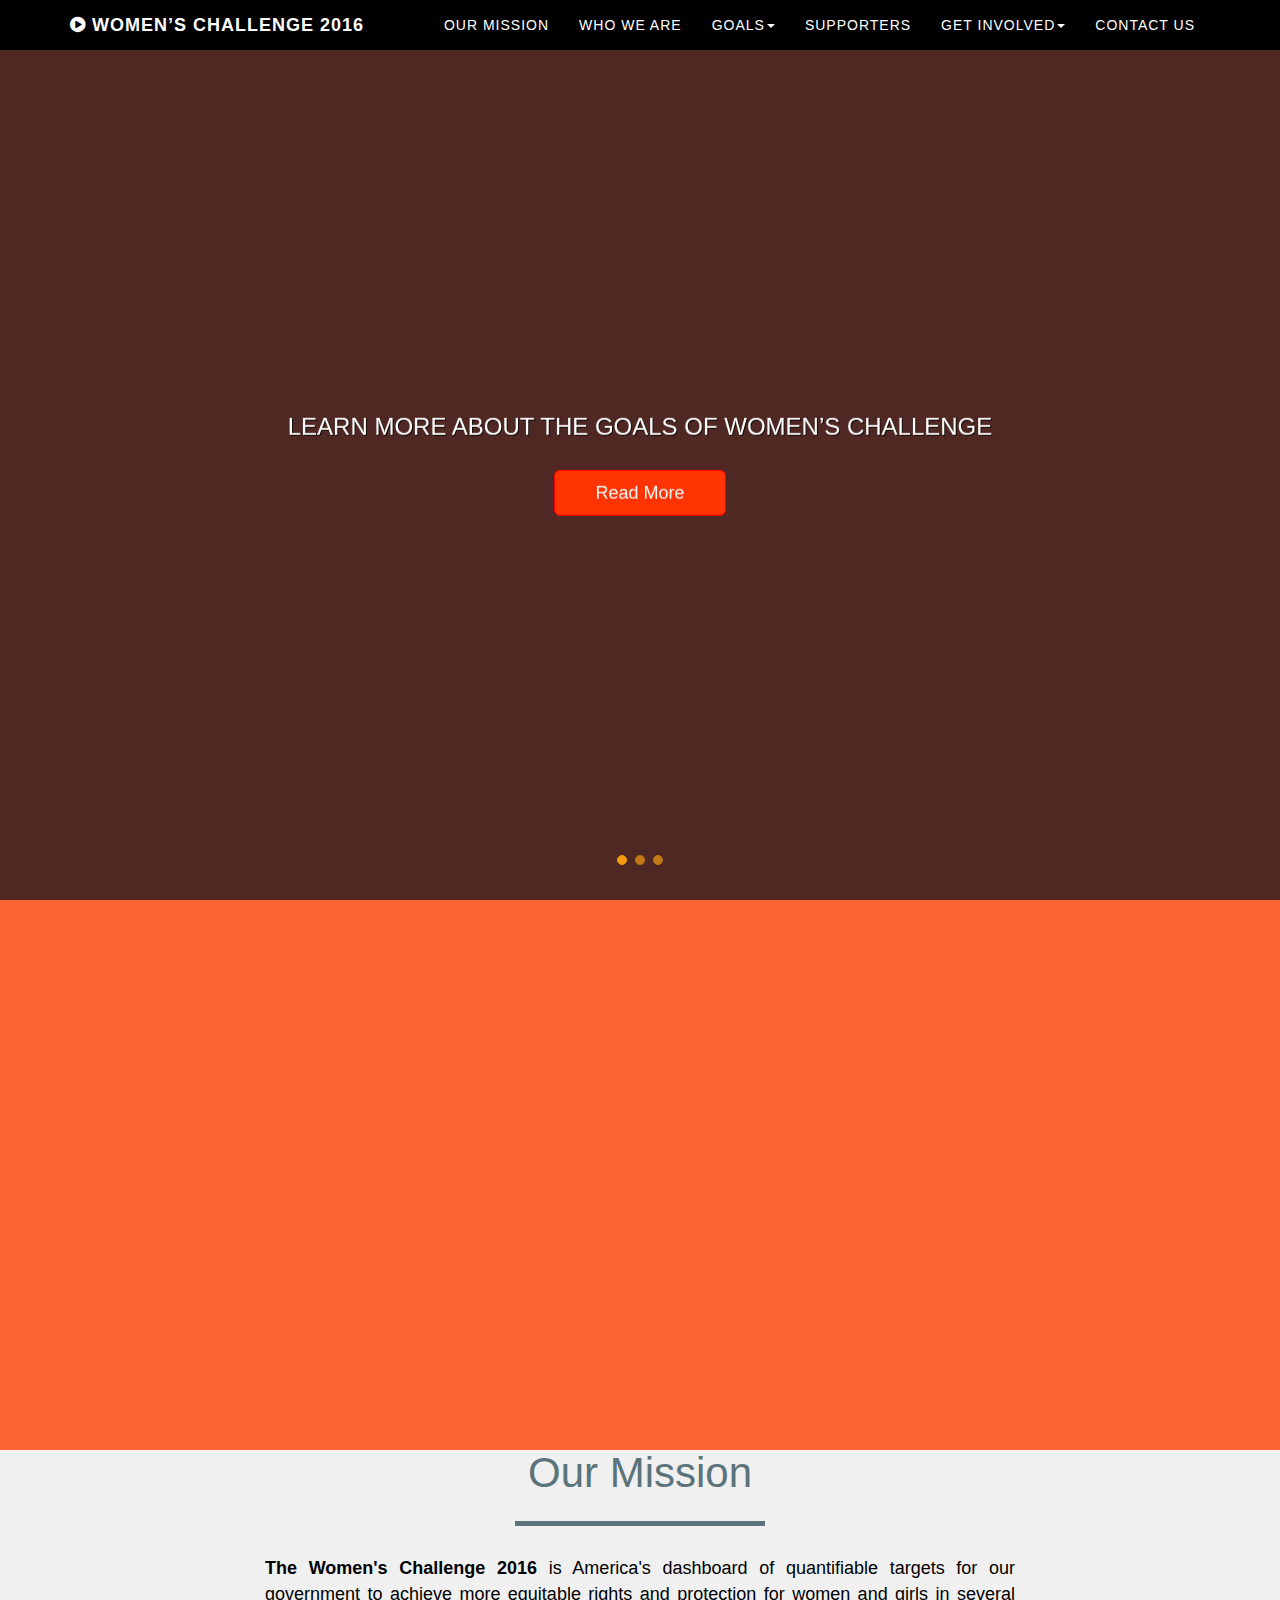
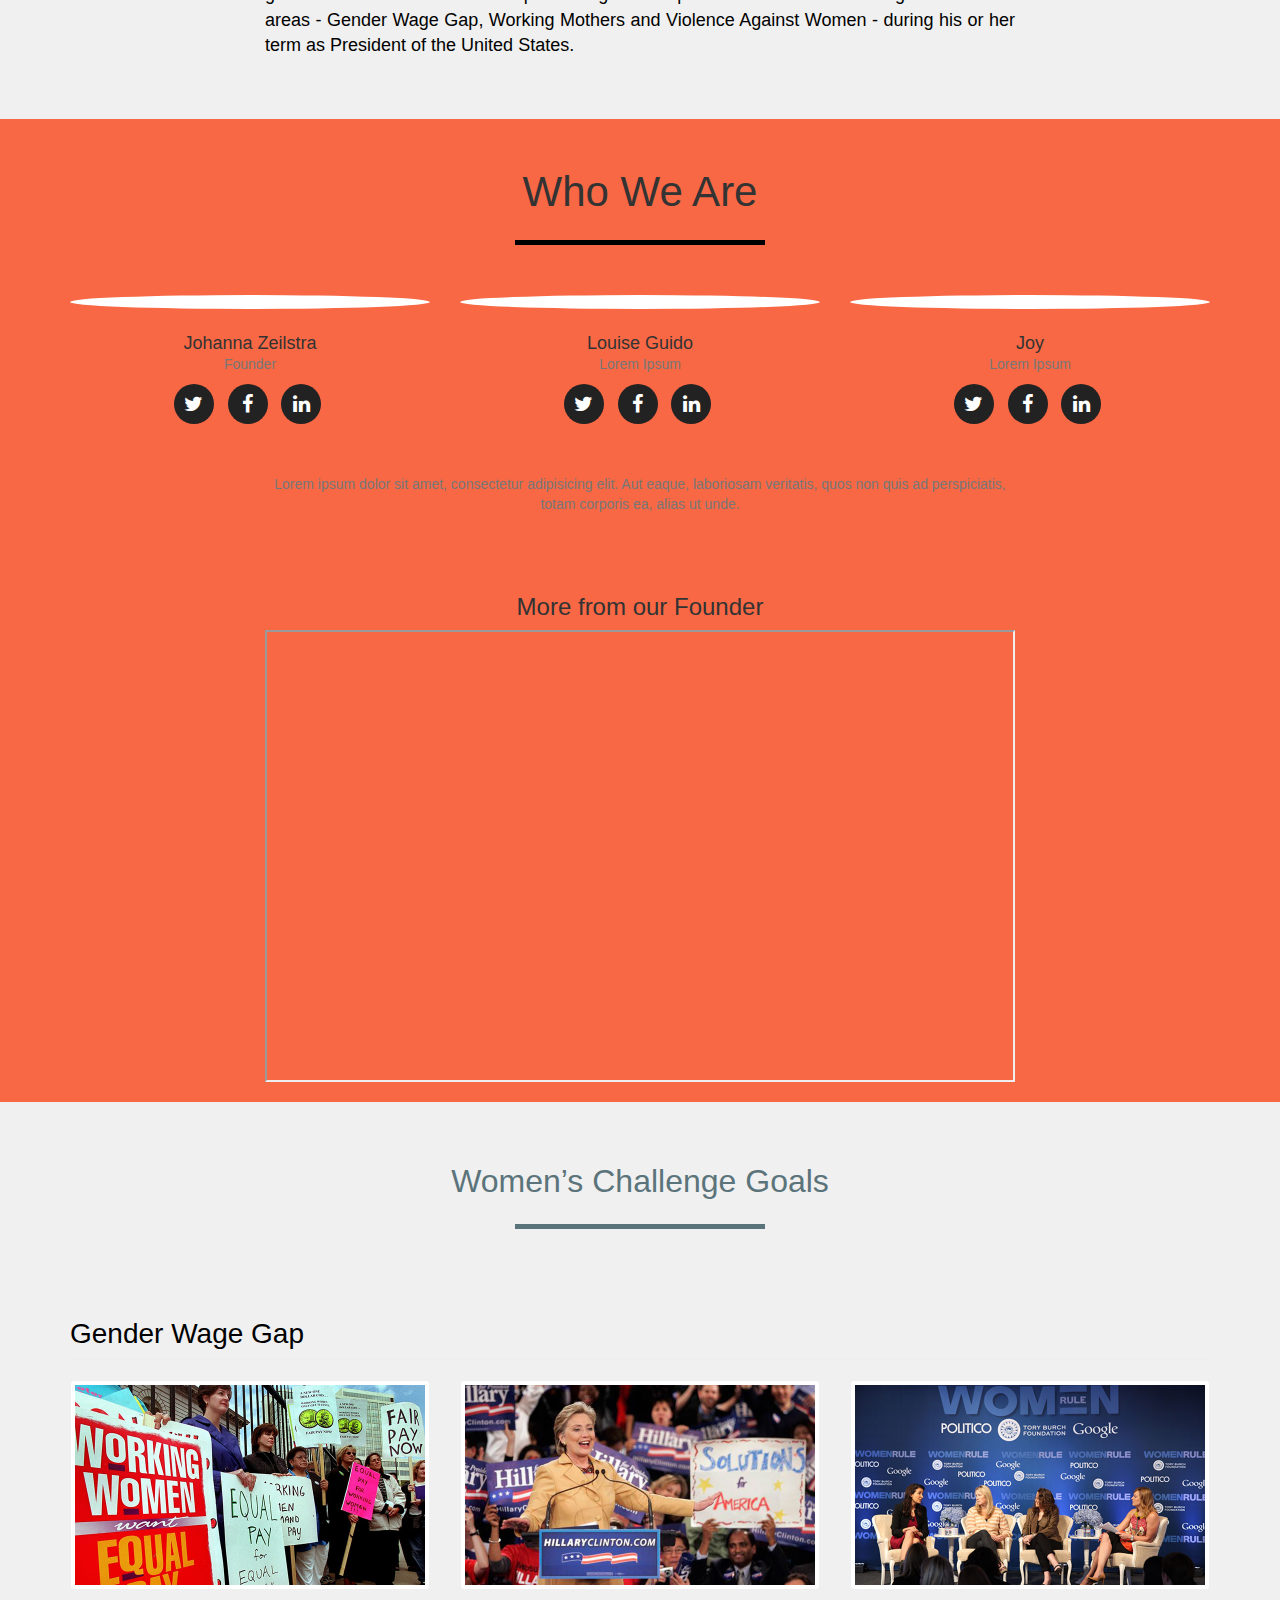
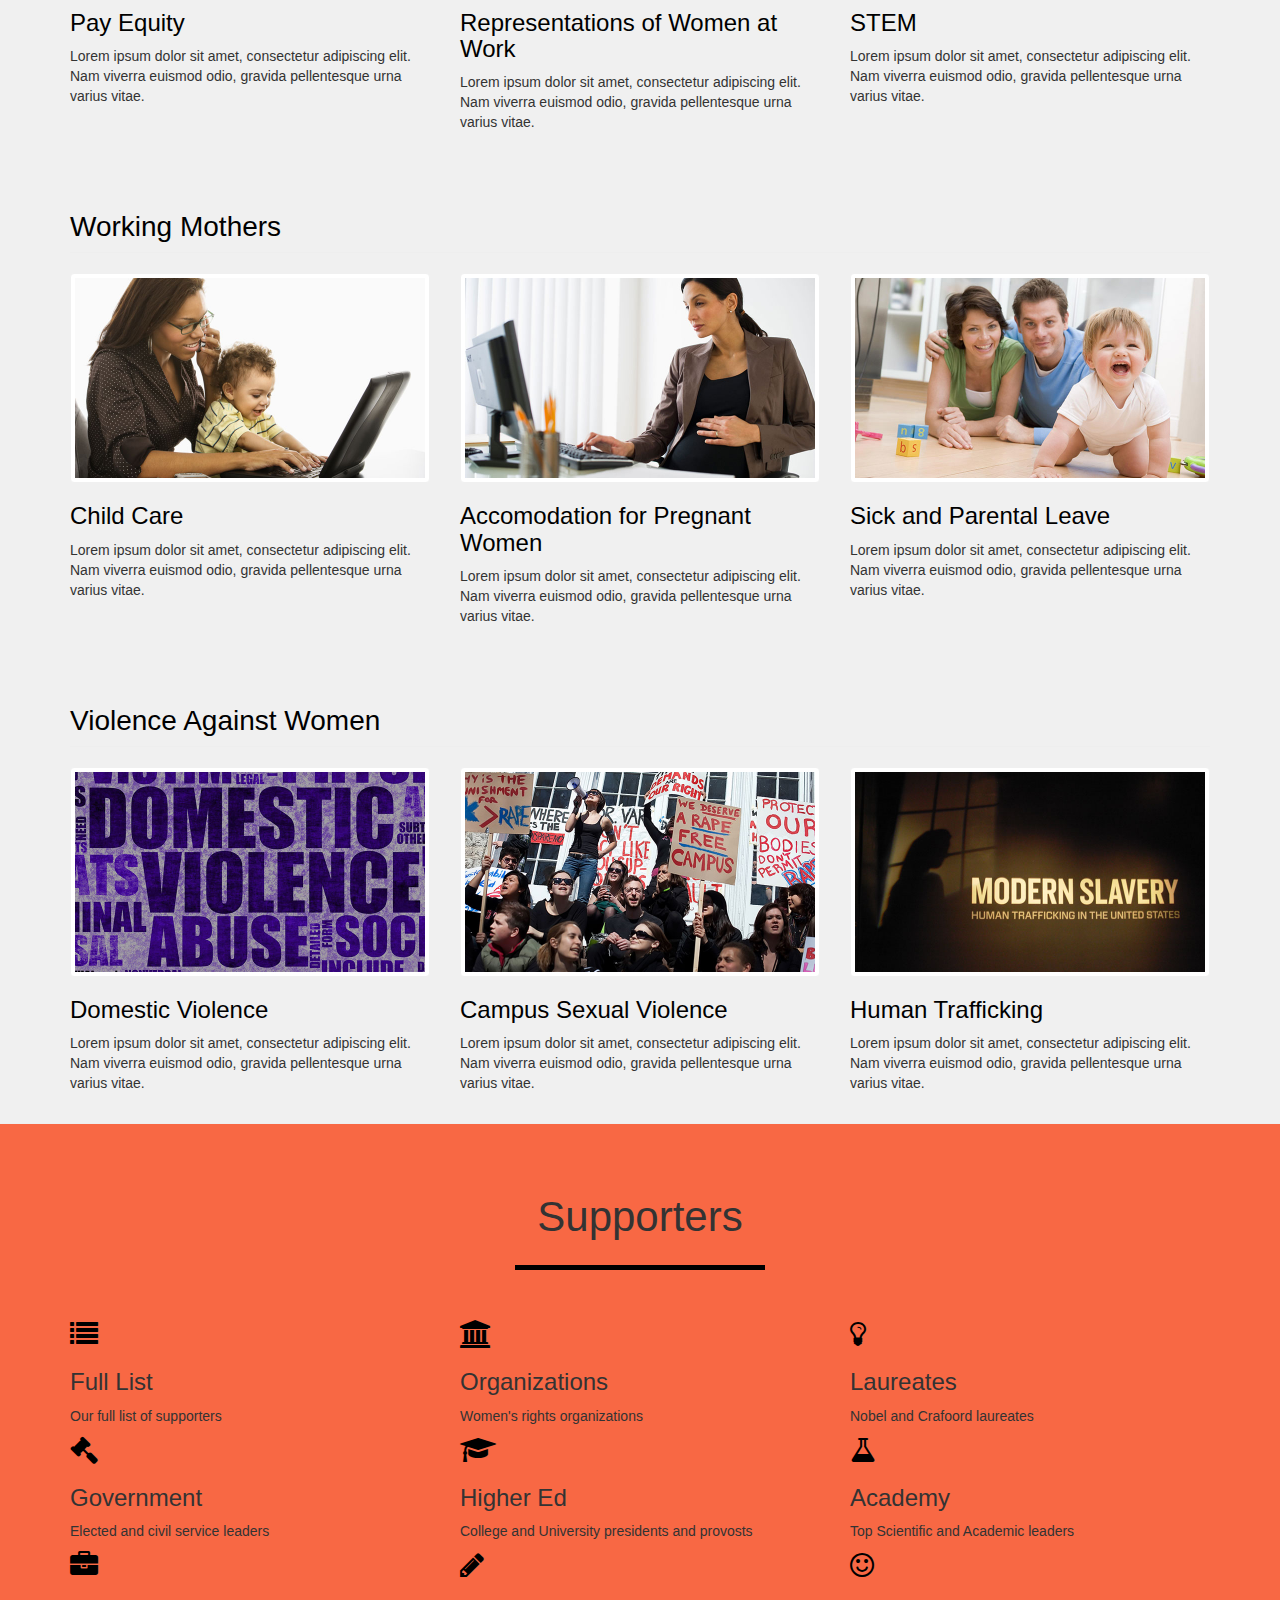
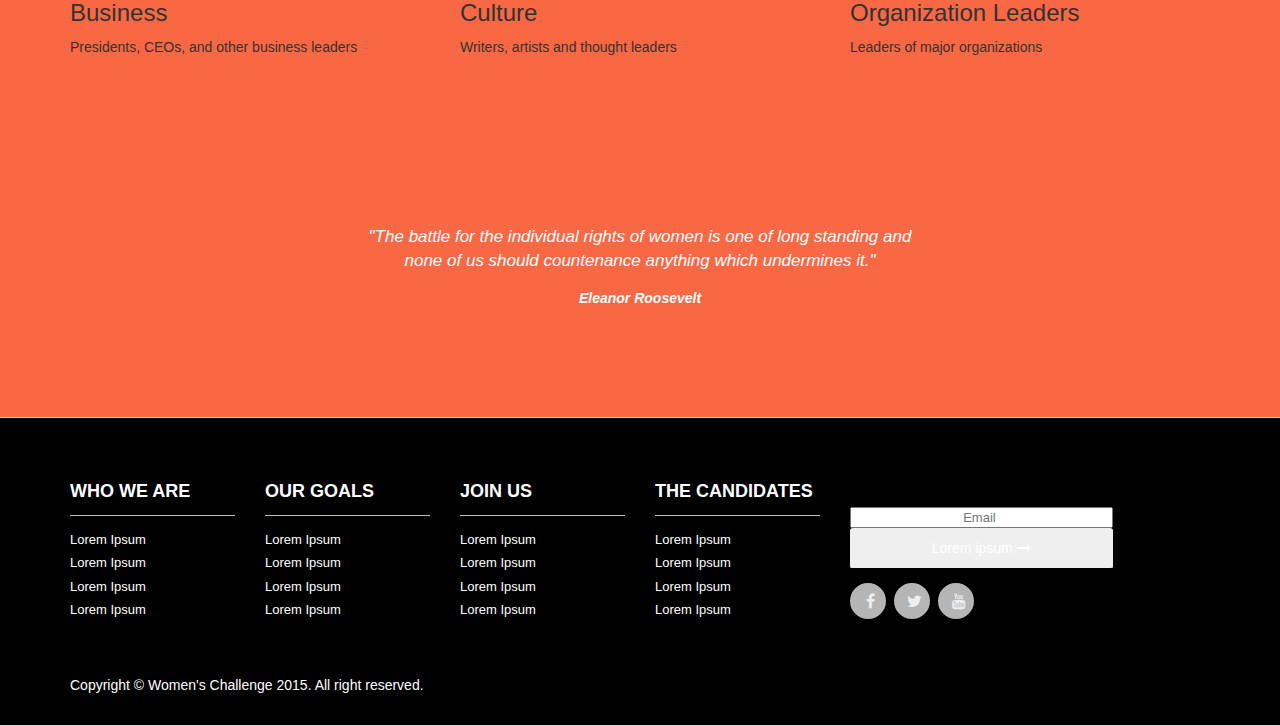
==== commit 0636662b: "fixed survey, added goals page" ====
--- a/index.html
+++ b/index.html
@@ -165,9 +165,9 @@
 
 <!--SURVEY -->
 
-<div class="center-block col-xs-12">
-
-                <iframe class="center-block res-iframe col-xs-12" src="http://www.surveygizmo.com/s3/2275160/Sign-Our-Petition" frameborder="0" width="900" height="550" style="overflow:hidden" scrolling="no"></iframe>
+<div class="center-block col-xs-12" style="background:#FD6632;">
+
+                <iframe class="center-block res-iframe col-xs-12" src="http://www.surveygizmo.com/s3/2275160/Sign-Our-Petition" frameborder="0" width="900" height="550" style="overflow:hidden; " scrolling="no"></iframe>
 </div>
 
 <!--END OF SURVEY -->
@@ -537,7 +537,7 @@
 
                   
 
-    <div>
+    <div class="hidden-xs">
 
             <div class="ha-bg-parallax text-center block-marginb-none" data-type="background" data-speed="20">
 
--- a/css/custom.css
+++ b/css/custom.css
@@ -5,6 +5,28 @@
     background-color:#f86844;
     overflow-x: hidden;
 }
+
+/* goals page */
+
+.med-con {
+  background-color: #EBECE9;
+  padding:15px;
+ }
+
+ .med-box {
+  background-color:#E0D9CD; 
+  padding:10px;
+  margin-bottom: 15px;
+ }
+
+ .read-mo {
+  padding-right:10px; 
+  font-size:120%; 
+  text-decoration:underline;"
+ }
+
+ /* end of goals page */
+
 
  .link {
   color:#000;
@@ -728,4 +750,35 @@
 
  /* end of supporters */
 
-
+ 
+
+
+
+
+
+
+
+
+
+
+
+
+
+
+
+
+
+
+
+
+
+
+
+
+
+
+
+
+
+
+
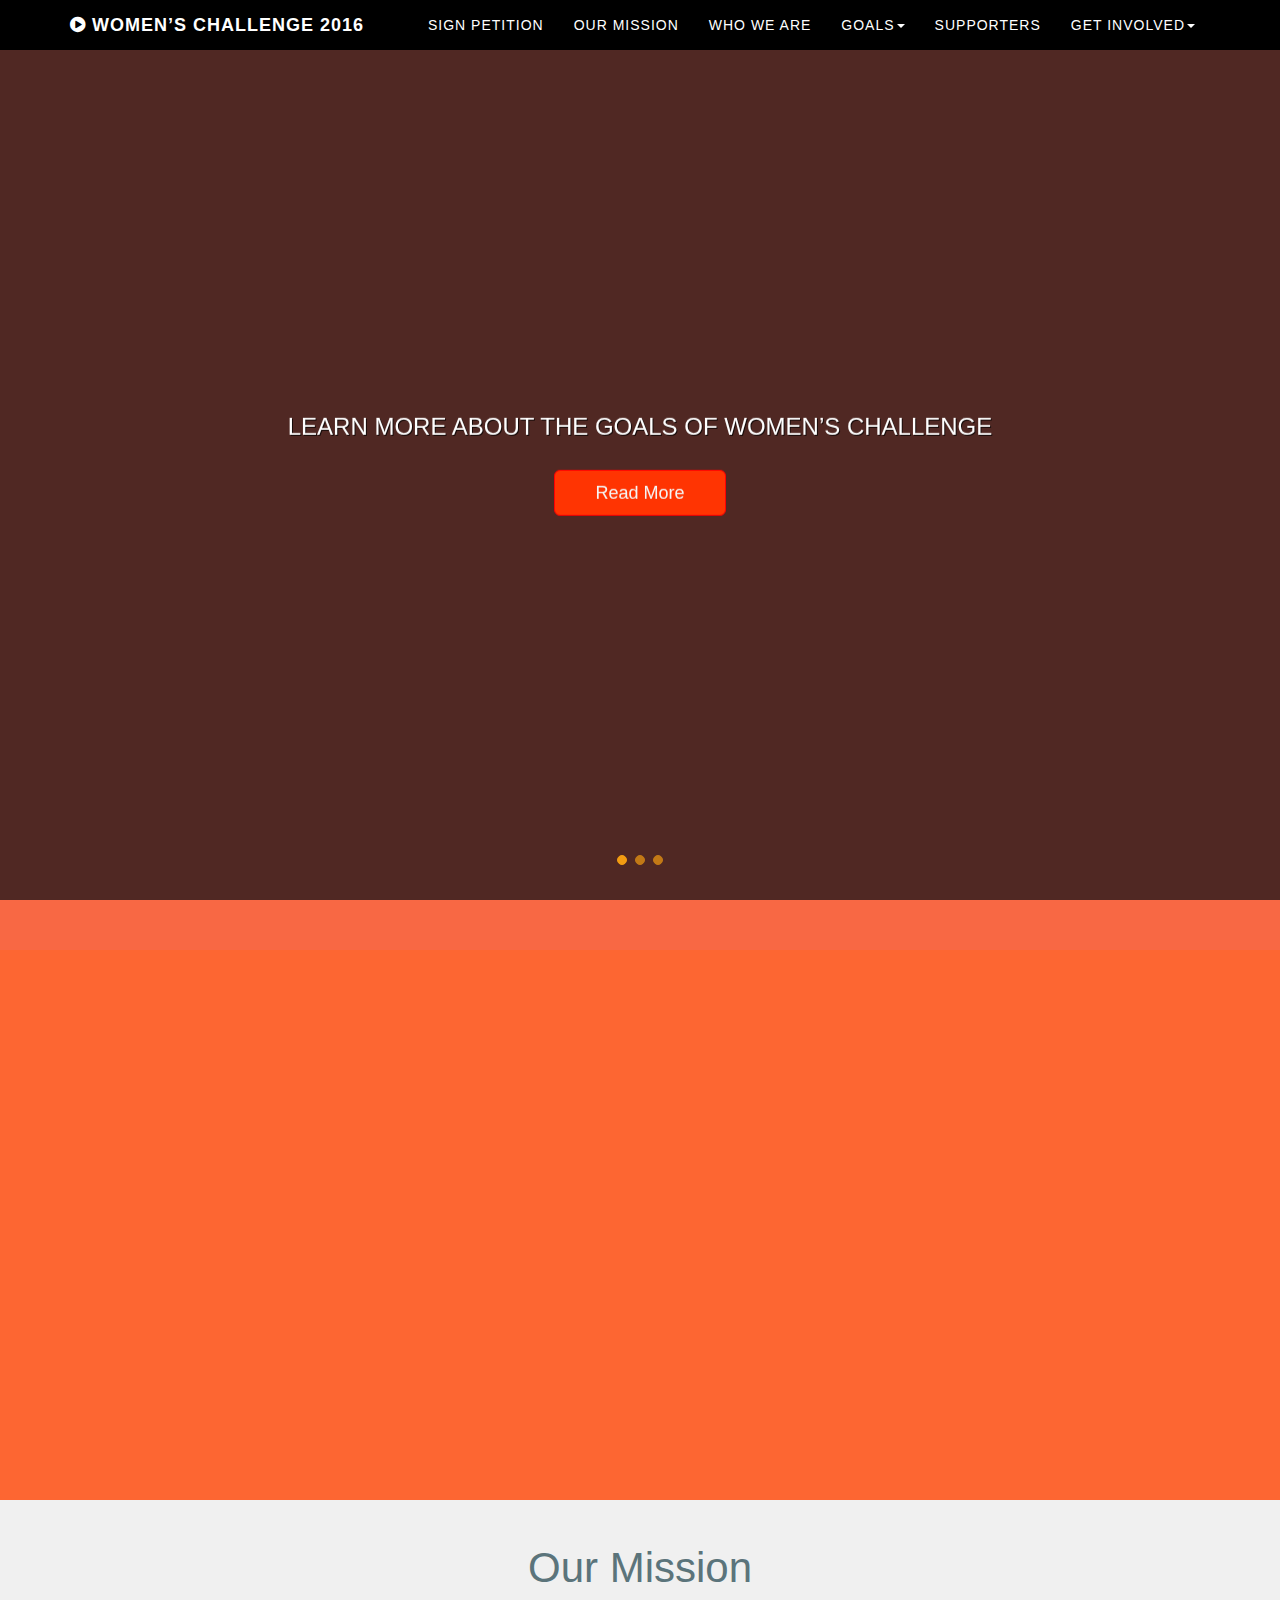
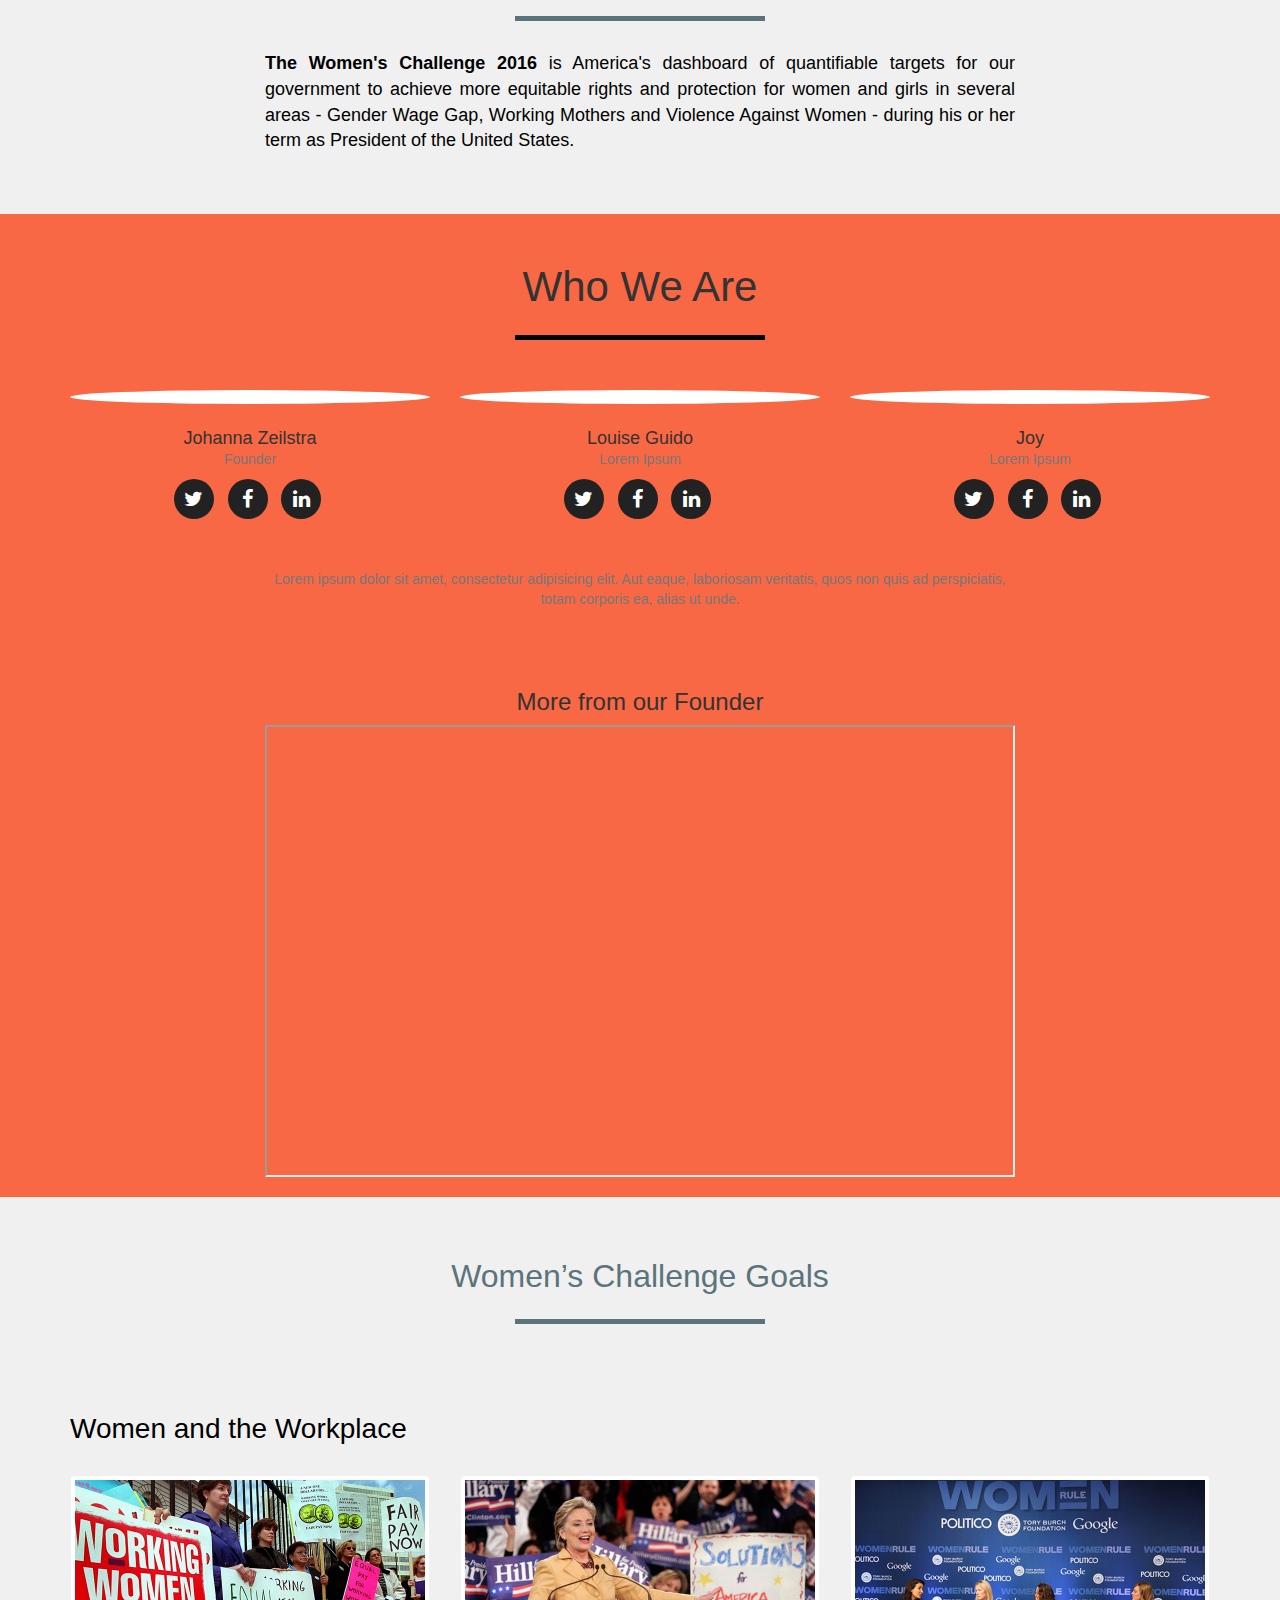
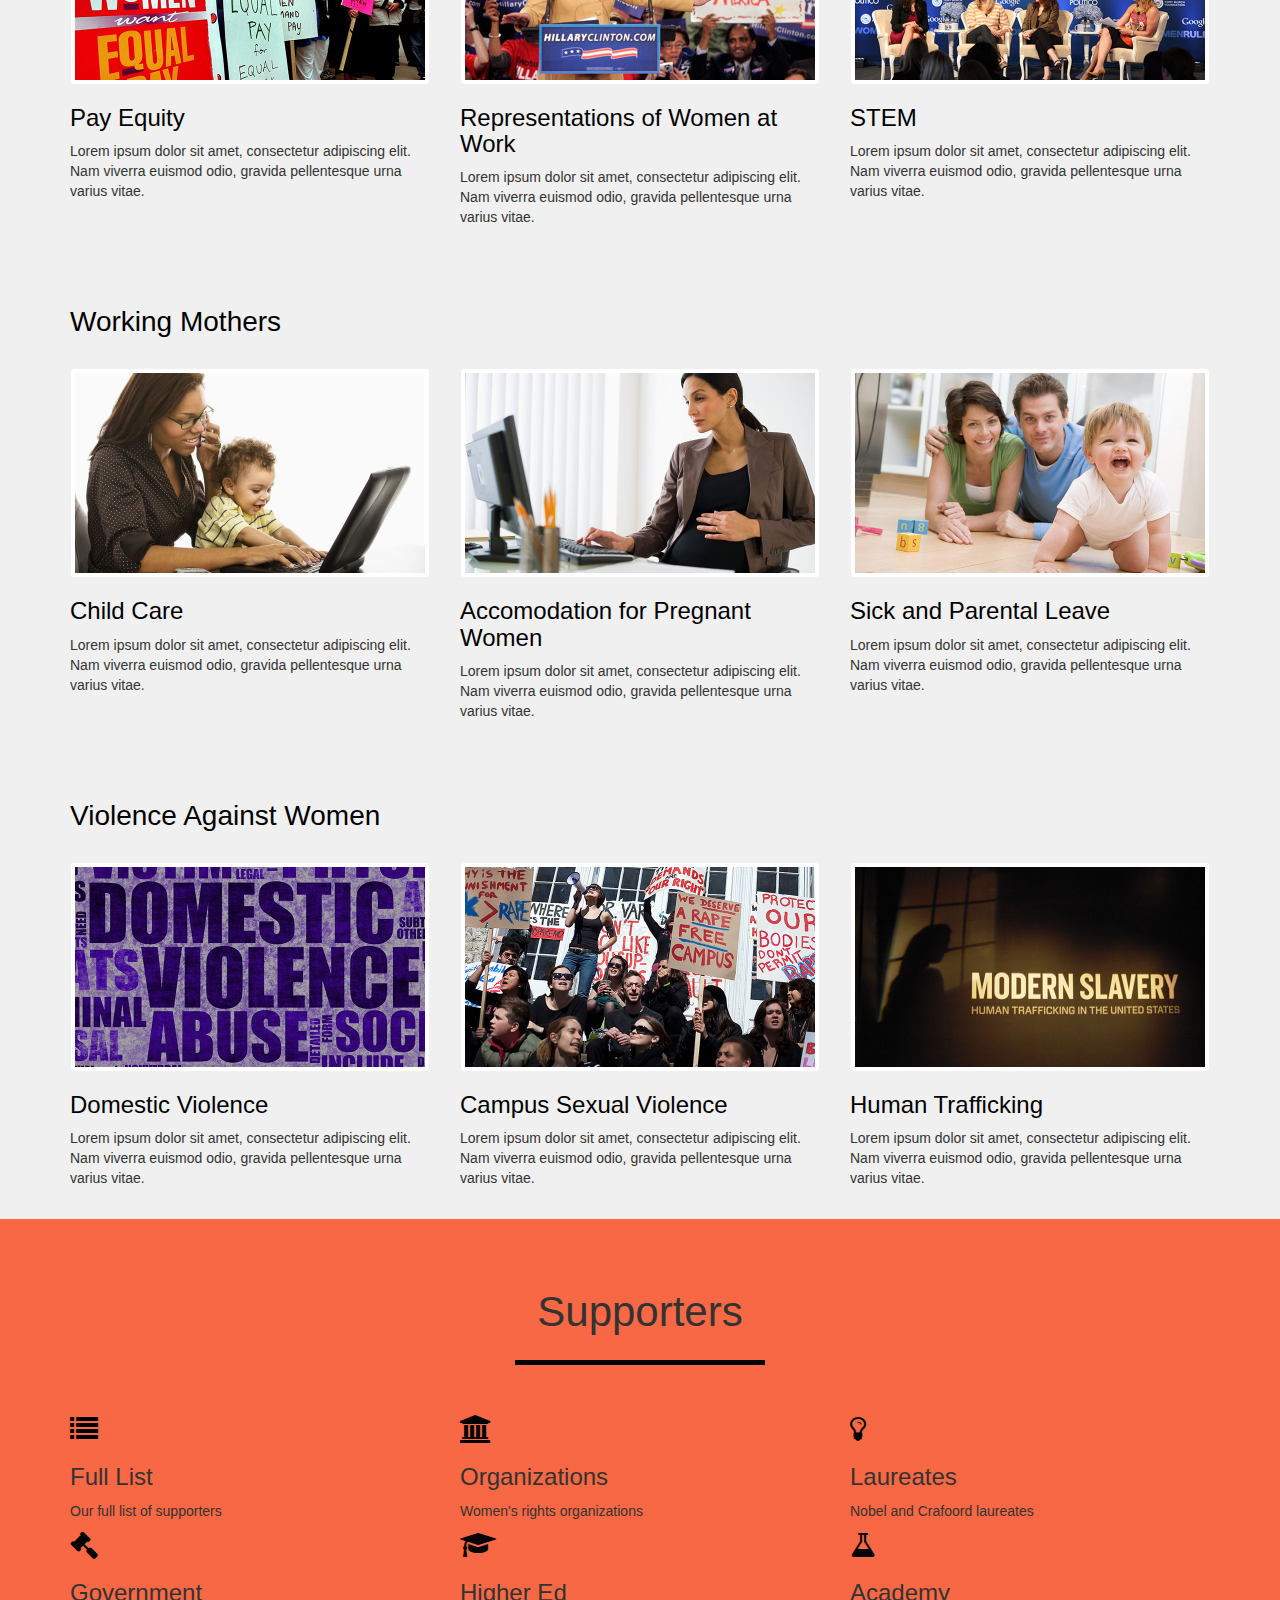
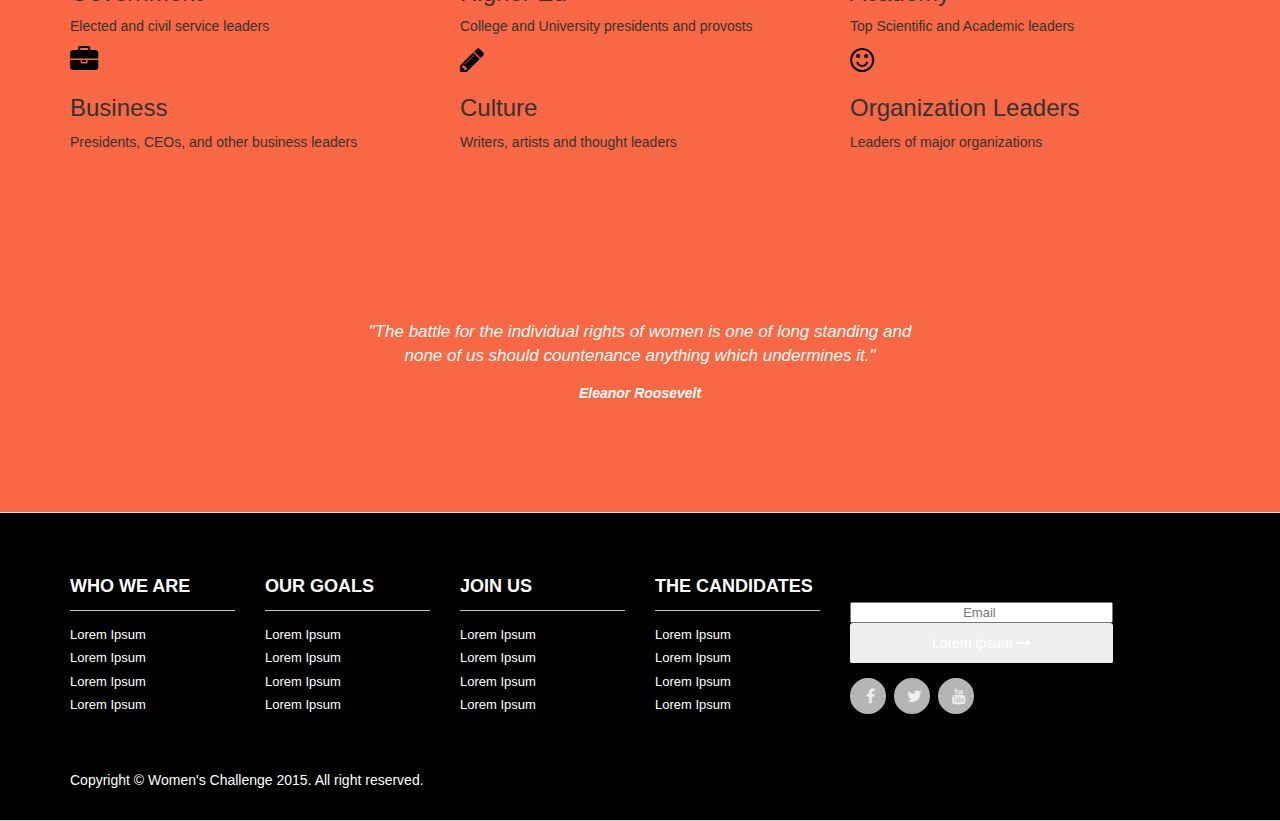
==== commit 6c23751c: "UI changes, changed title of Goals "Gender Wage Gap"" ====
--- a/index.html
+++ b/index.html
@@ -60,6 +60,9 @@
                         <a href="#page-top"></a>
                     </li>
                     <li>
+                        <a class="page-scroll" href="#survey" >Sign Petition</a>
+                    </li>
+                    <li>
                         <a class="page-scroll" href="#about" >Our Mission</a>
                     </li>
                     <li>
@@ -68,7 +71,7 @@
                     <li class="dropdown">
                         <a class="dropdown-toggle" data-toggle="dropdown" href="#">Goals<span class="caret"></span></a>
                           <ul class="dropdown-menu menu-dropdown" >
-                            <li><a  href="#wage">Gender Wage Gap</a></li>
+                            <li><a  href="#wage">Women and the Workplace</a></li>
                             <li><a href="#work">Working Mothers</a></li>
                             <li><a href="#violence">Violence Against Women</a></li> 
                         </ul>
@@ -87,9 +90,7 @@
                         </ul>
                     </li>
 
-                    <li>
-                        <a class="page-scroll" href="#contact" >Contact Us</a>
-                    </li>
+                    
                     
                 </ul>
             </div>
@@ -165,23 +166,26 @@
 
 <!--SURVEY -->
 
-<div class="center-block col-xs-12" style="background:#FD6632;">
-
-                <iframe class="center-block res-iframe col-xs-12" src="http://www.surveygizmo.com/s3/2275160/Sign-Our-Petition" frameborder="0" width="900" height="550" style="overflow:hidden; " scrolling="no"></iframe>
-</div>
+            <section id="survey">  
+                <div class="center-block col-xs-12" style="background:#FD6632;"  > 
+
+                                <iframe class="center-block res-iframe col-xs-12" src="http://www.surveygizmo.com/s3/2275160/Sign-Our-Petition" frameborder="0" width="900" height="550" style="overflow:hidden; " scrolling="no"></iframe> 
+                </div>
+            </section>
 
 <!--END OF SURVEY -->
 
       
 <!--MISSION -->
 
-            <section class="success" id="about">
-                <div class="container">
+            <section class="success" >
+                <div class="container" >
                     <div class="row">
-                        <div class="col-lg-12 text-center">
-                            <h2 style="color: #5B747B">Our Mission</h2>
+                        <div class="col-lg-12 text-center" id="about">
+                            <br />
+                            <h2 style="color: #5B747B; padding-top:25px;">Our Mission</h2>
                             <hr class="star-light">
-                        </div>
+                        </div> 
                     </div>
                     <div class="row">
                         <div class="col-md-8 col-md-offset-2">
@@ -309,7 +313,7 @@
         <!-- Page Header -->
         <div class="row" id="wage">
             <div class="col-lg-12">
-                <h1 class="page-header" style="padding-top:20px;">Gender Wage Gap  
+                <h1 class="page-header" style="padding-top:20px;">Women and the Workplace
                     <!--<small>Secondary Text</small> -->
                 </h1>
             </div>
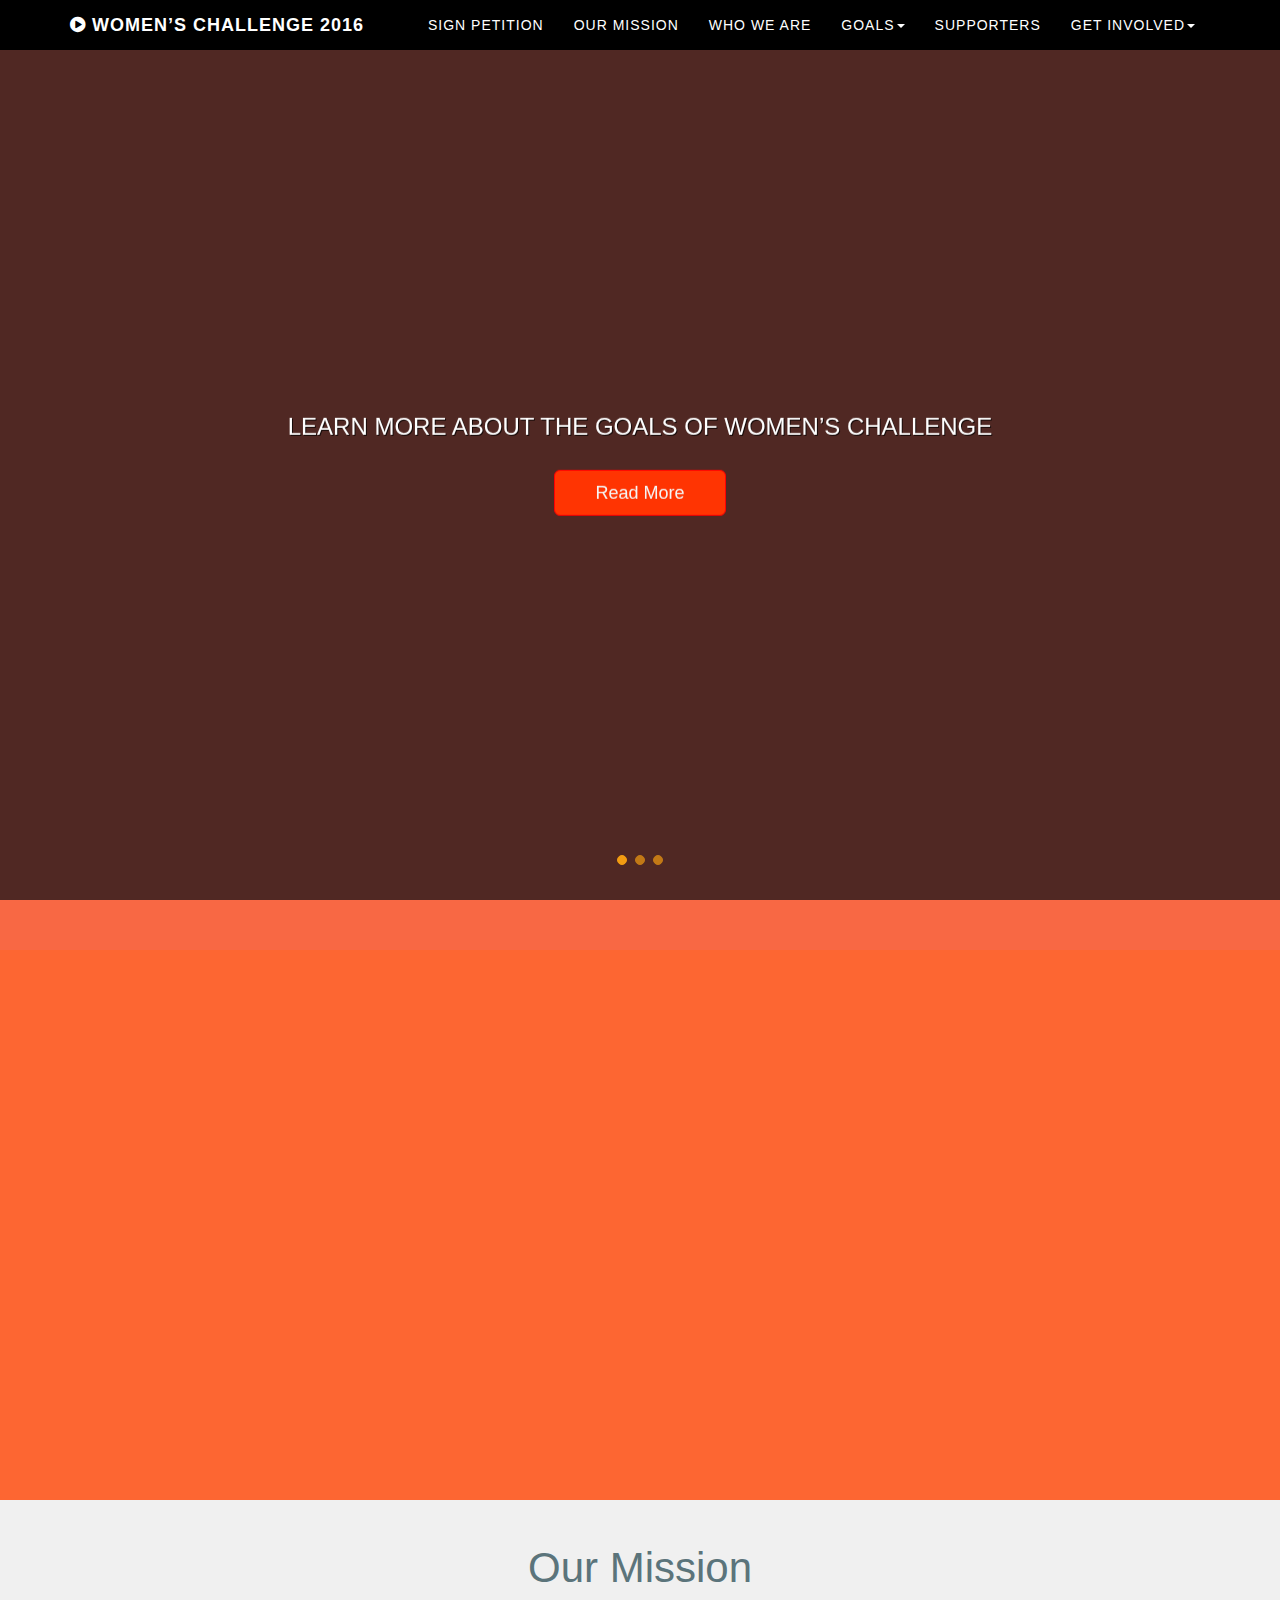
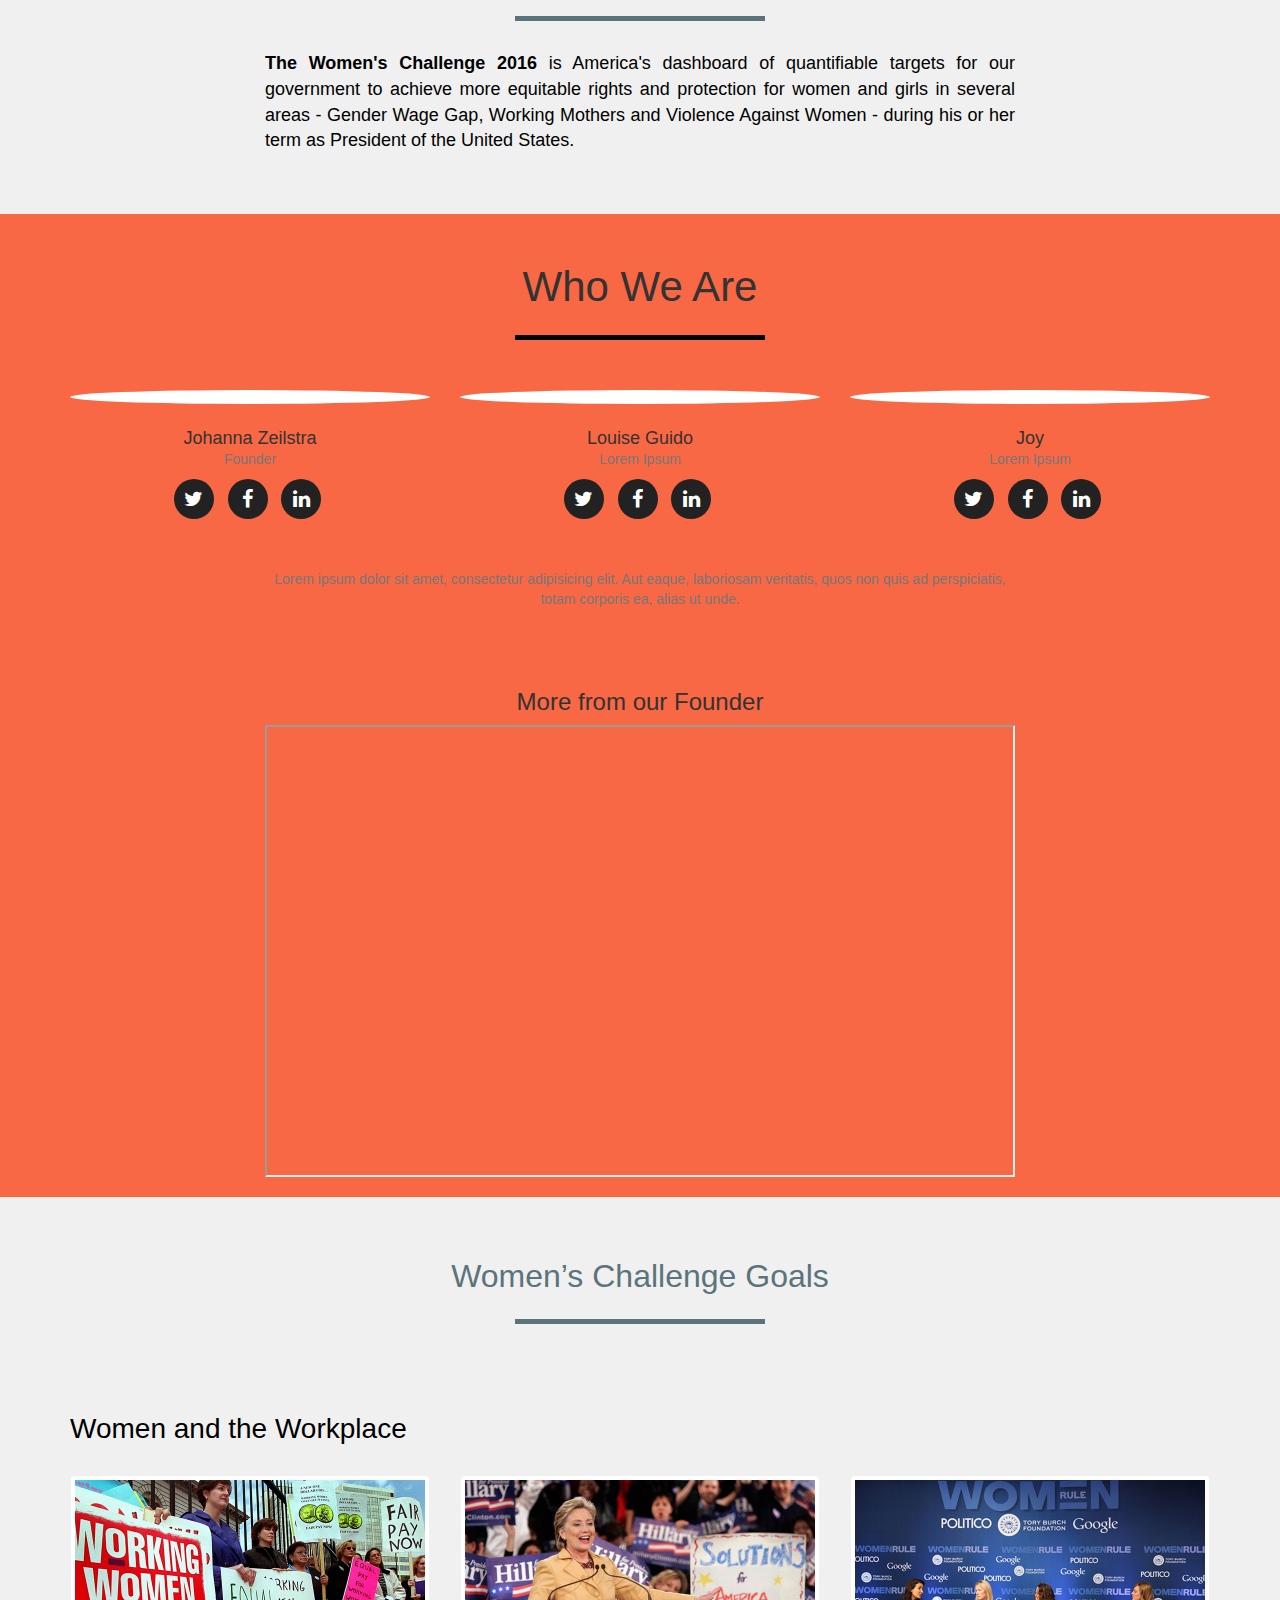
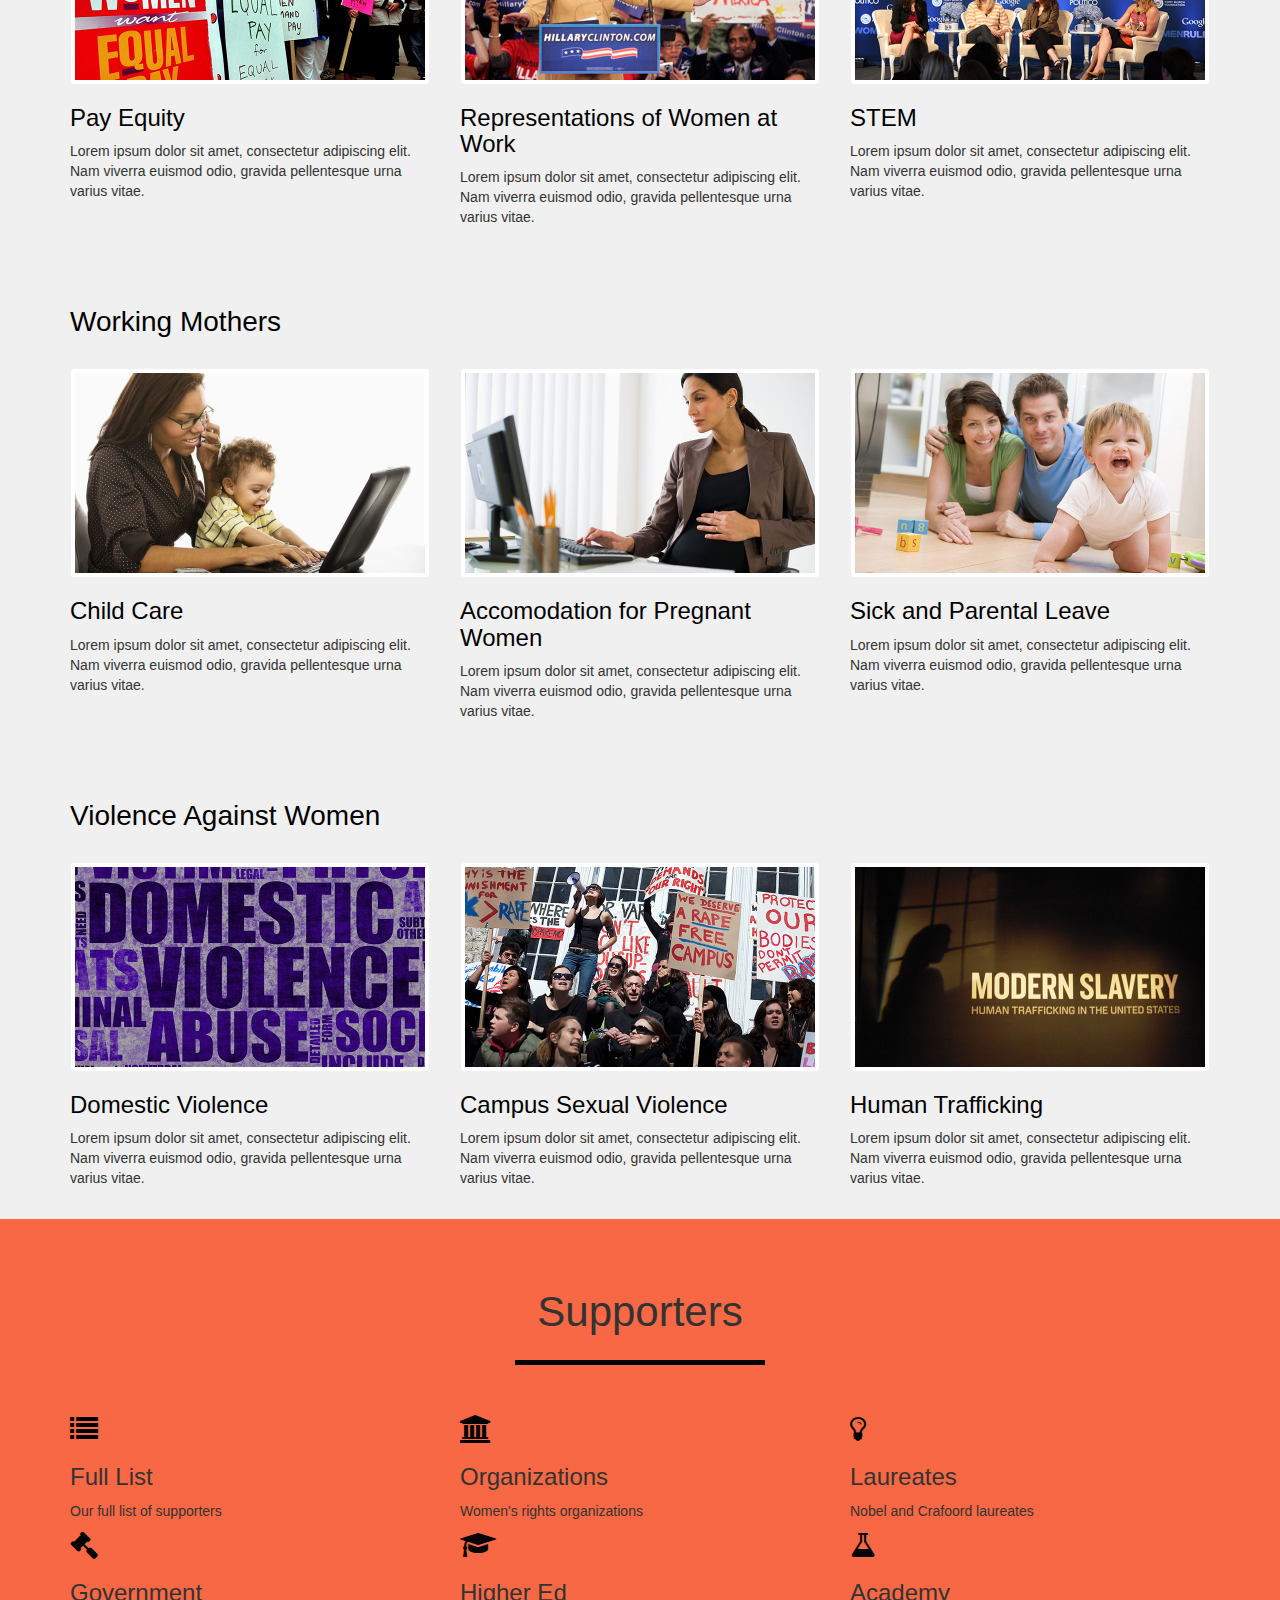
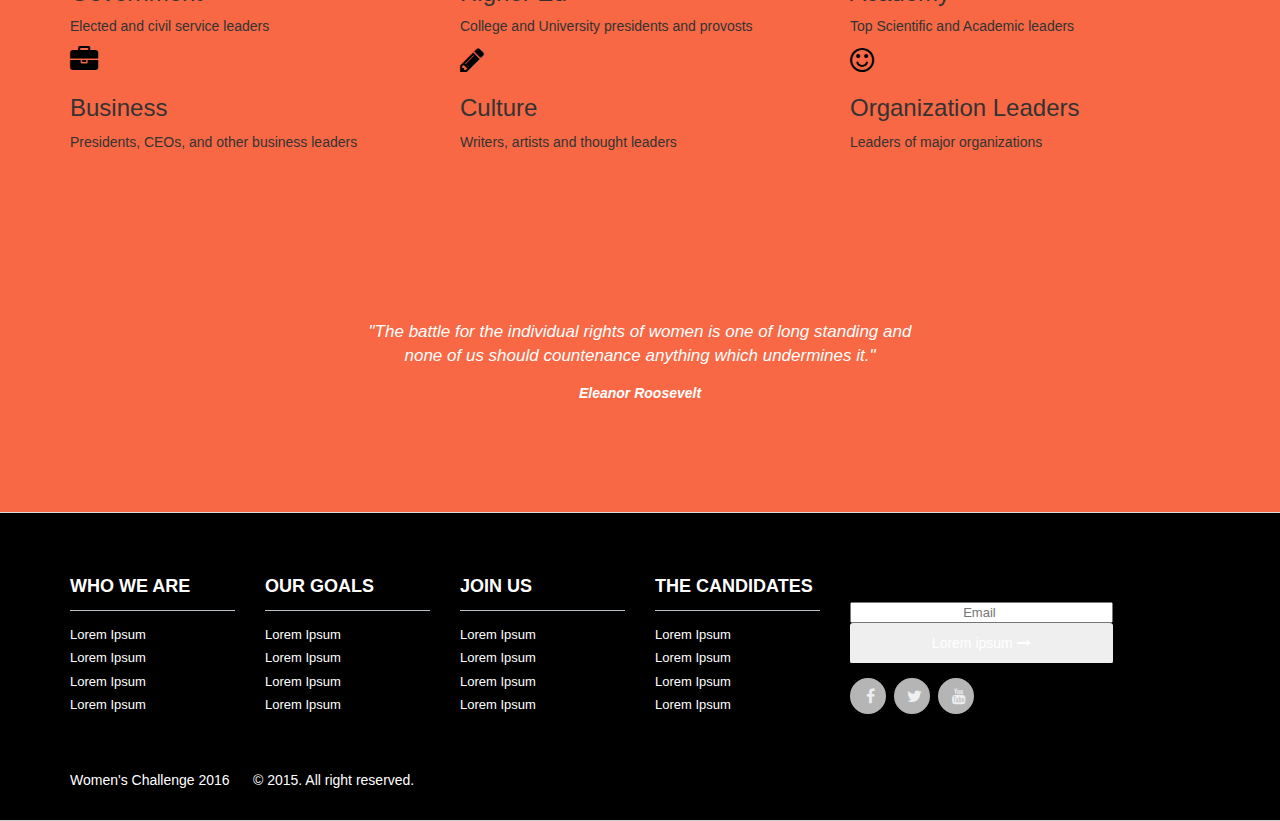
==== commit 20b5c700: "changed copyright and title for Goals" ====
--- a/index.html
+++ b/index.html
@@ -639,7 +639,7 @@
             </div>
             <!--/.row--> 
              <br /> <br />
-            <p class="pull-left" style="color:#ffffff"> Copyright © Women's Challenge  2015. All right reserved. </p>
+            <p class="pull-left" style="color:#ffffff"> Women's Challenge 2016 &nbsp; &nbsp;&nbsp;   © 2015. All right reserved. </p>
         </div>
         <!--/.container--> 
     </div>
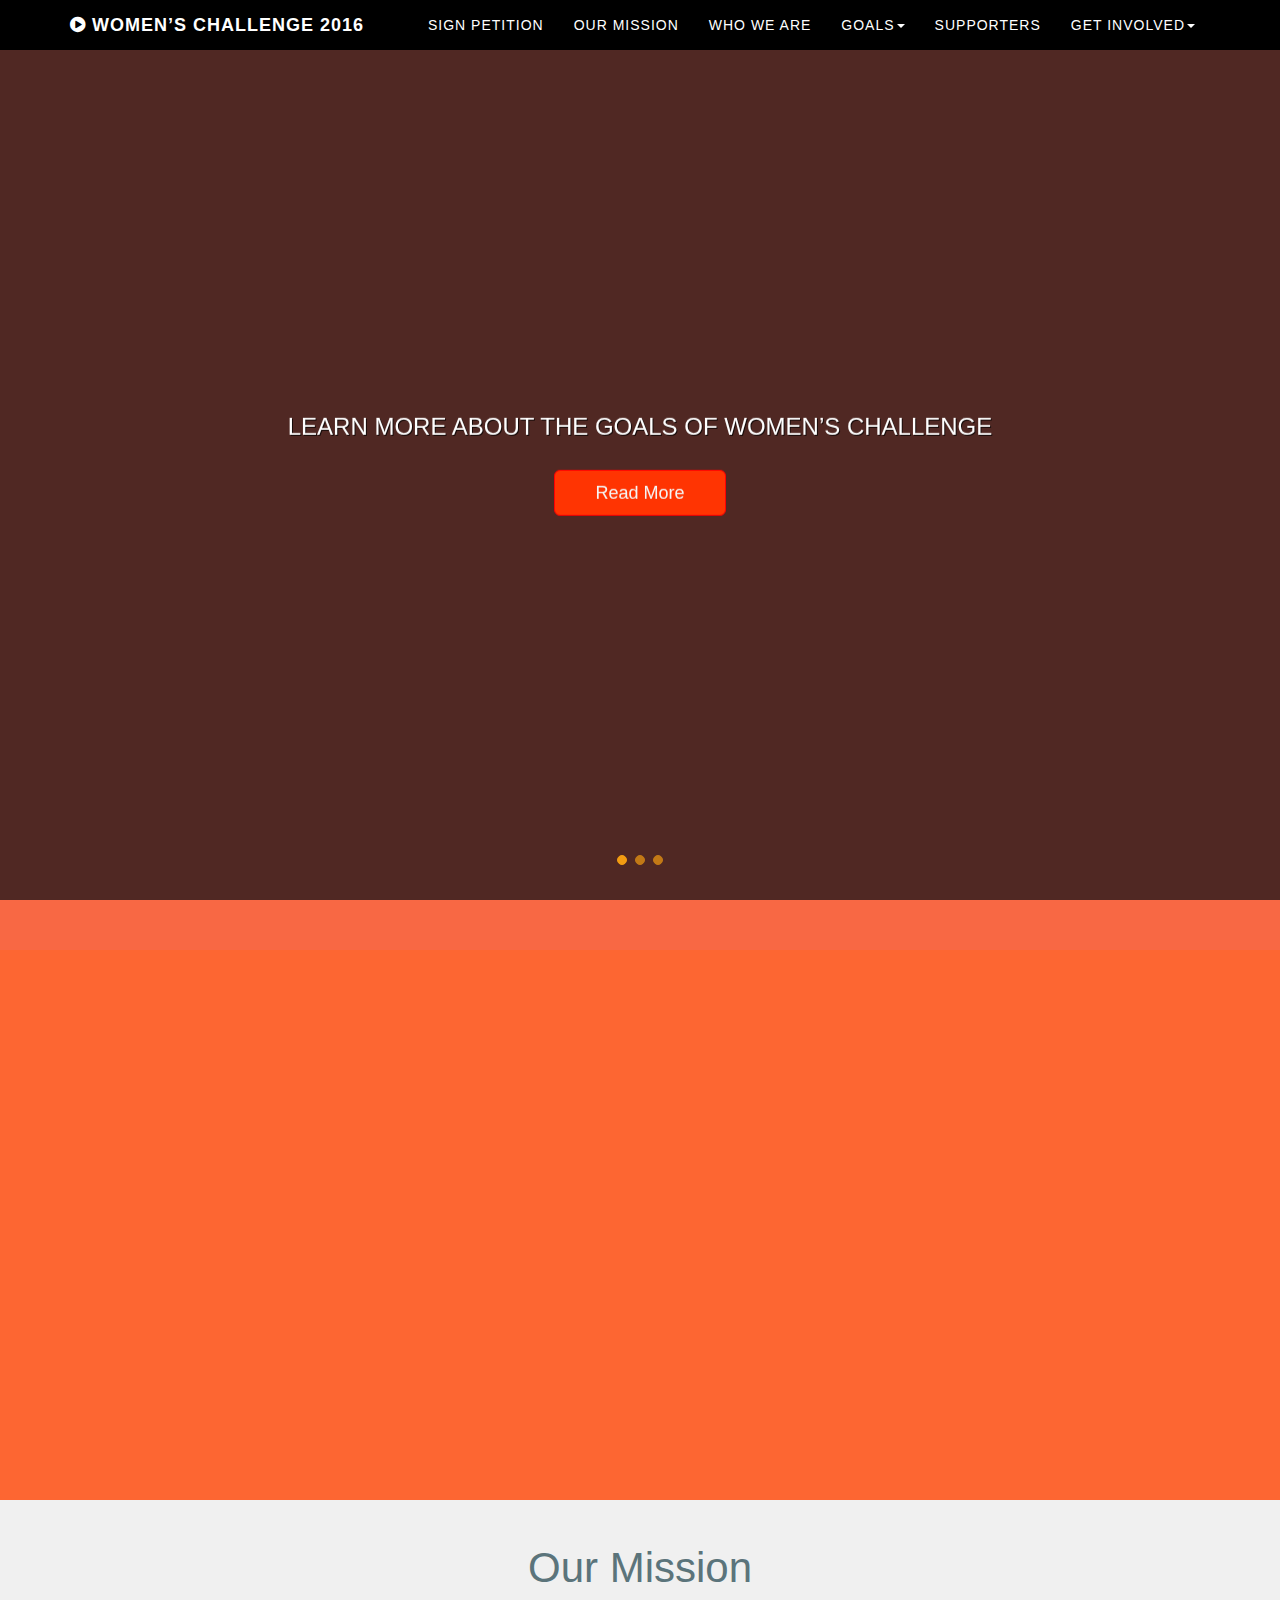
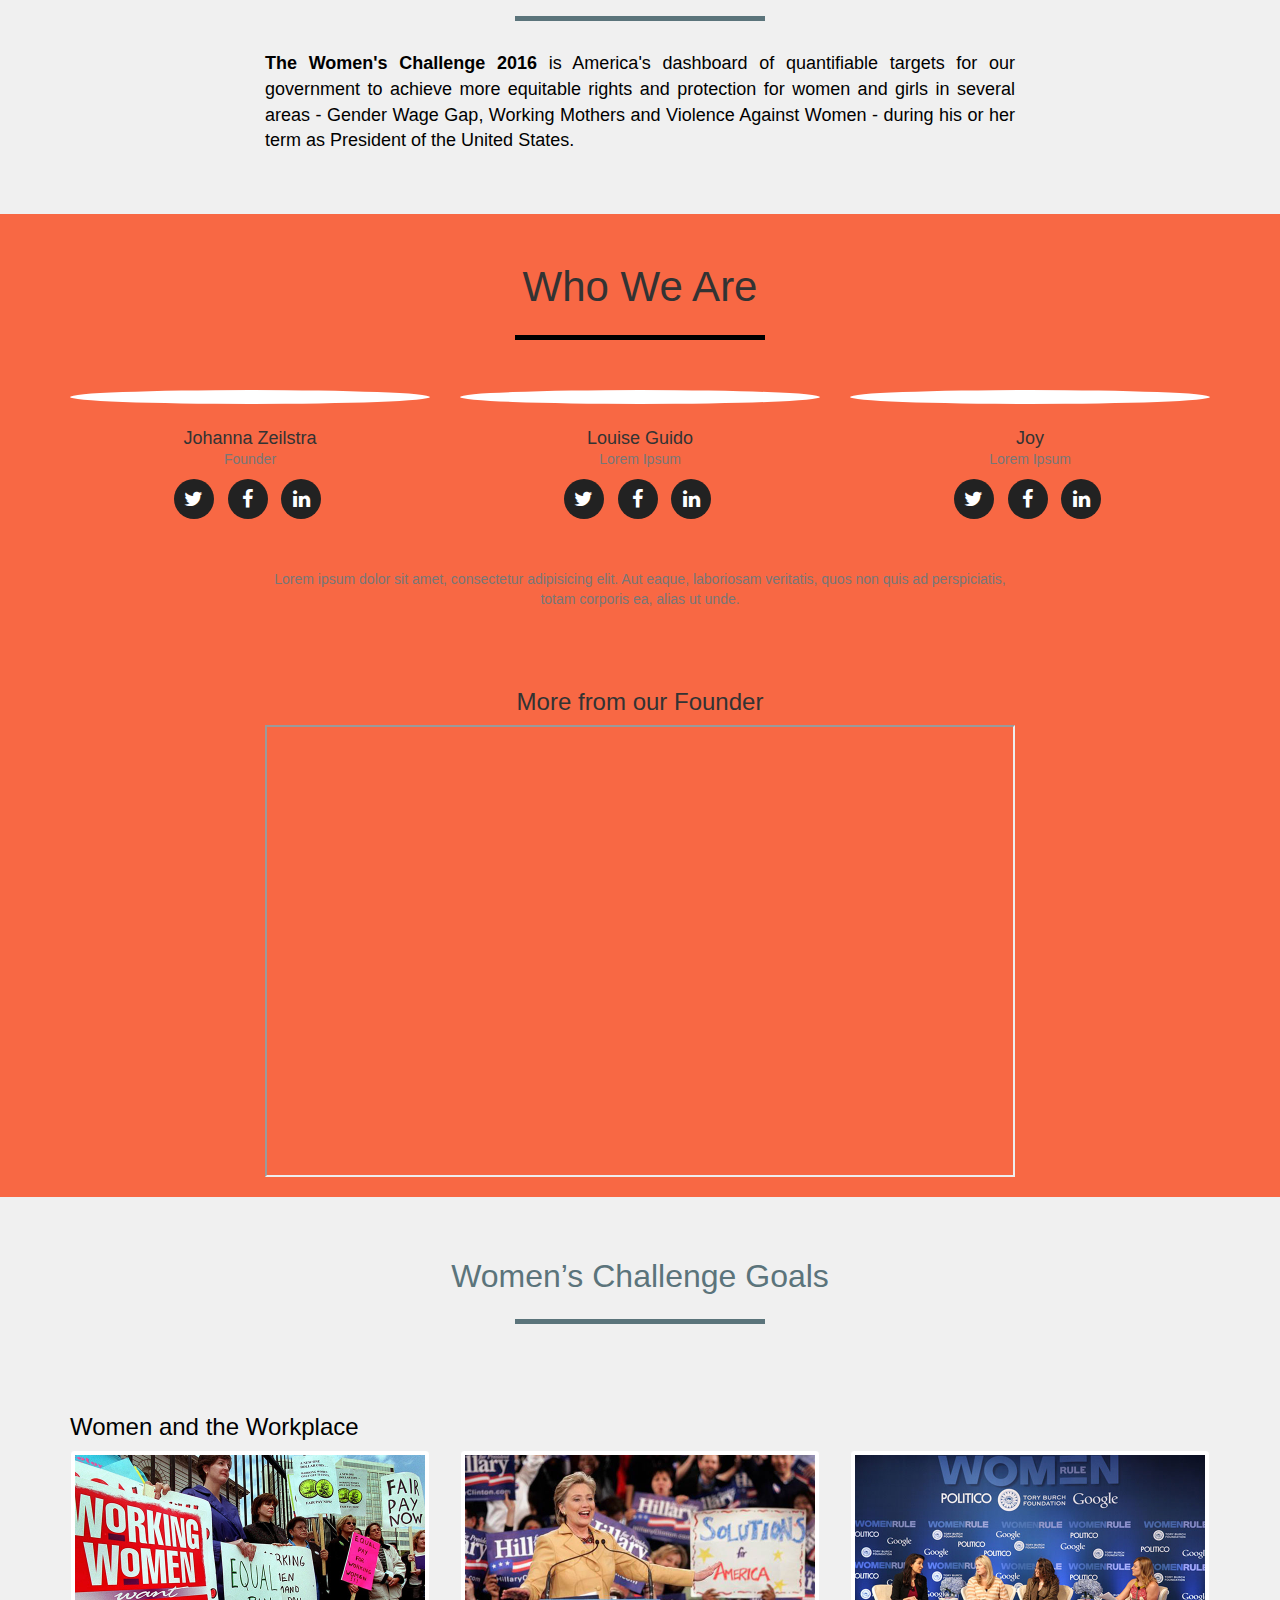
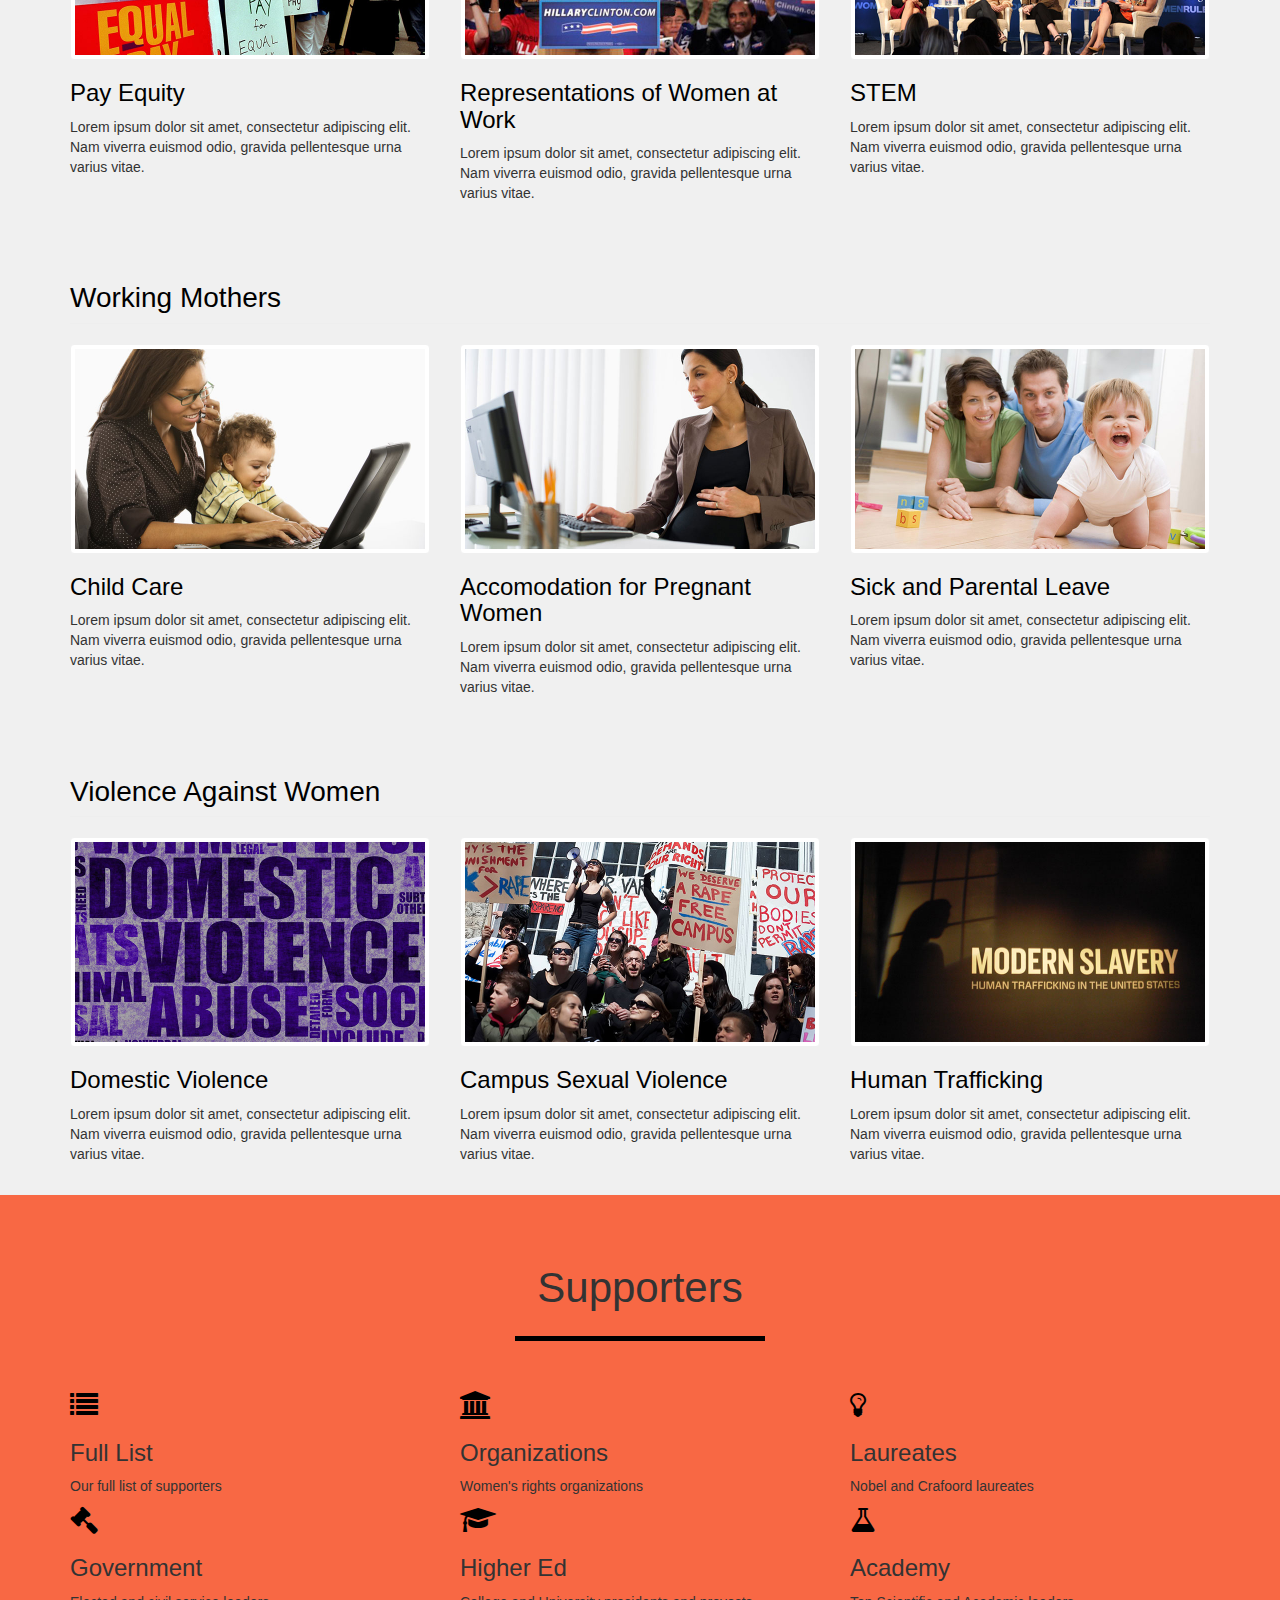
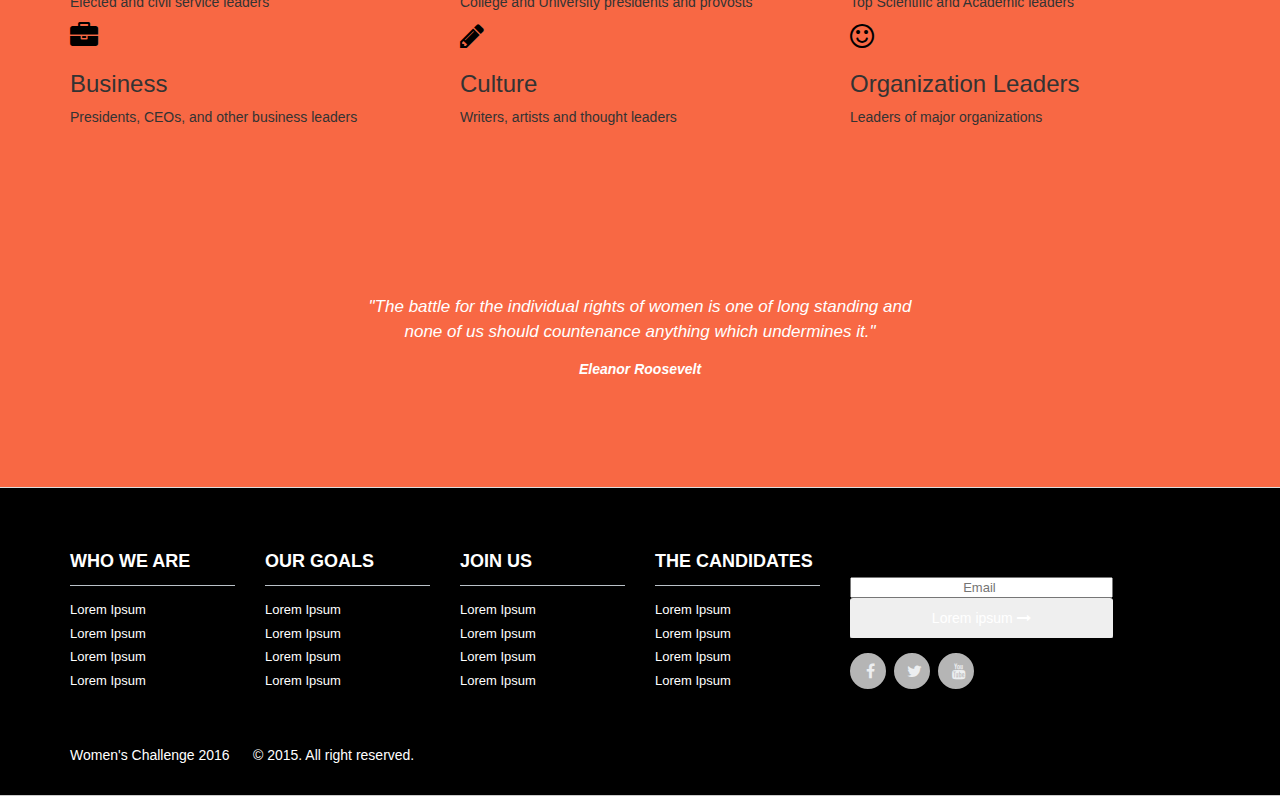
==== commit 2636493c: "connected index and goals page; added images to goals page" ====
--- a/index.html
+++ b/index.html
@@ -312,10 +312,11 @@
 
         <!-- Page Header -->
         <div class="row" id="wage">
+            <br /><br />
             <div class="col-lg-12">
-                <h1 class="page-header" style="padding-top:20px;">Women and the Workplace
-                    <!--<small>Secondary Text</small> -->
-                </h1>
+                 <h3 class="link" >
+                    <a href="goals.html" class="link goal-title">Women and the Workplace</a>
+                </h3>
             </div>
         </div>
         <!-- /.row -->
--- a/css/custom.css
+++ b/css/custom.css
@@ -23,6 +23,11 @@
   padding-right:10px; 
   font-size:120%; 
   text-decoration:underline;"
+ }
+
+ .section-heading h1:hover {
+  color:red;
+  font-weight: bolder;
  }
 
  /* end of goals page */
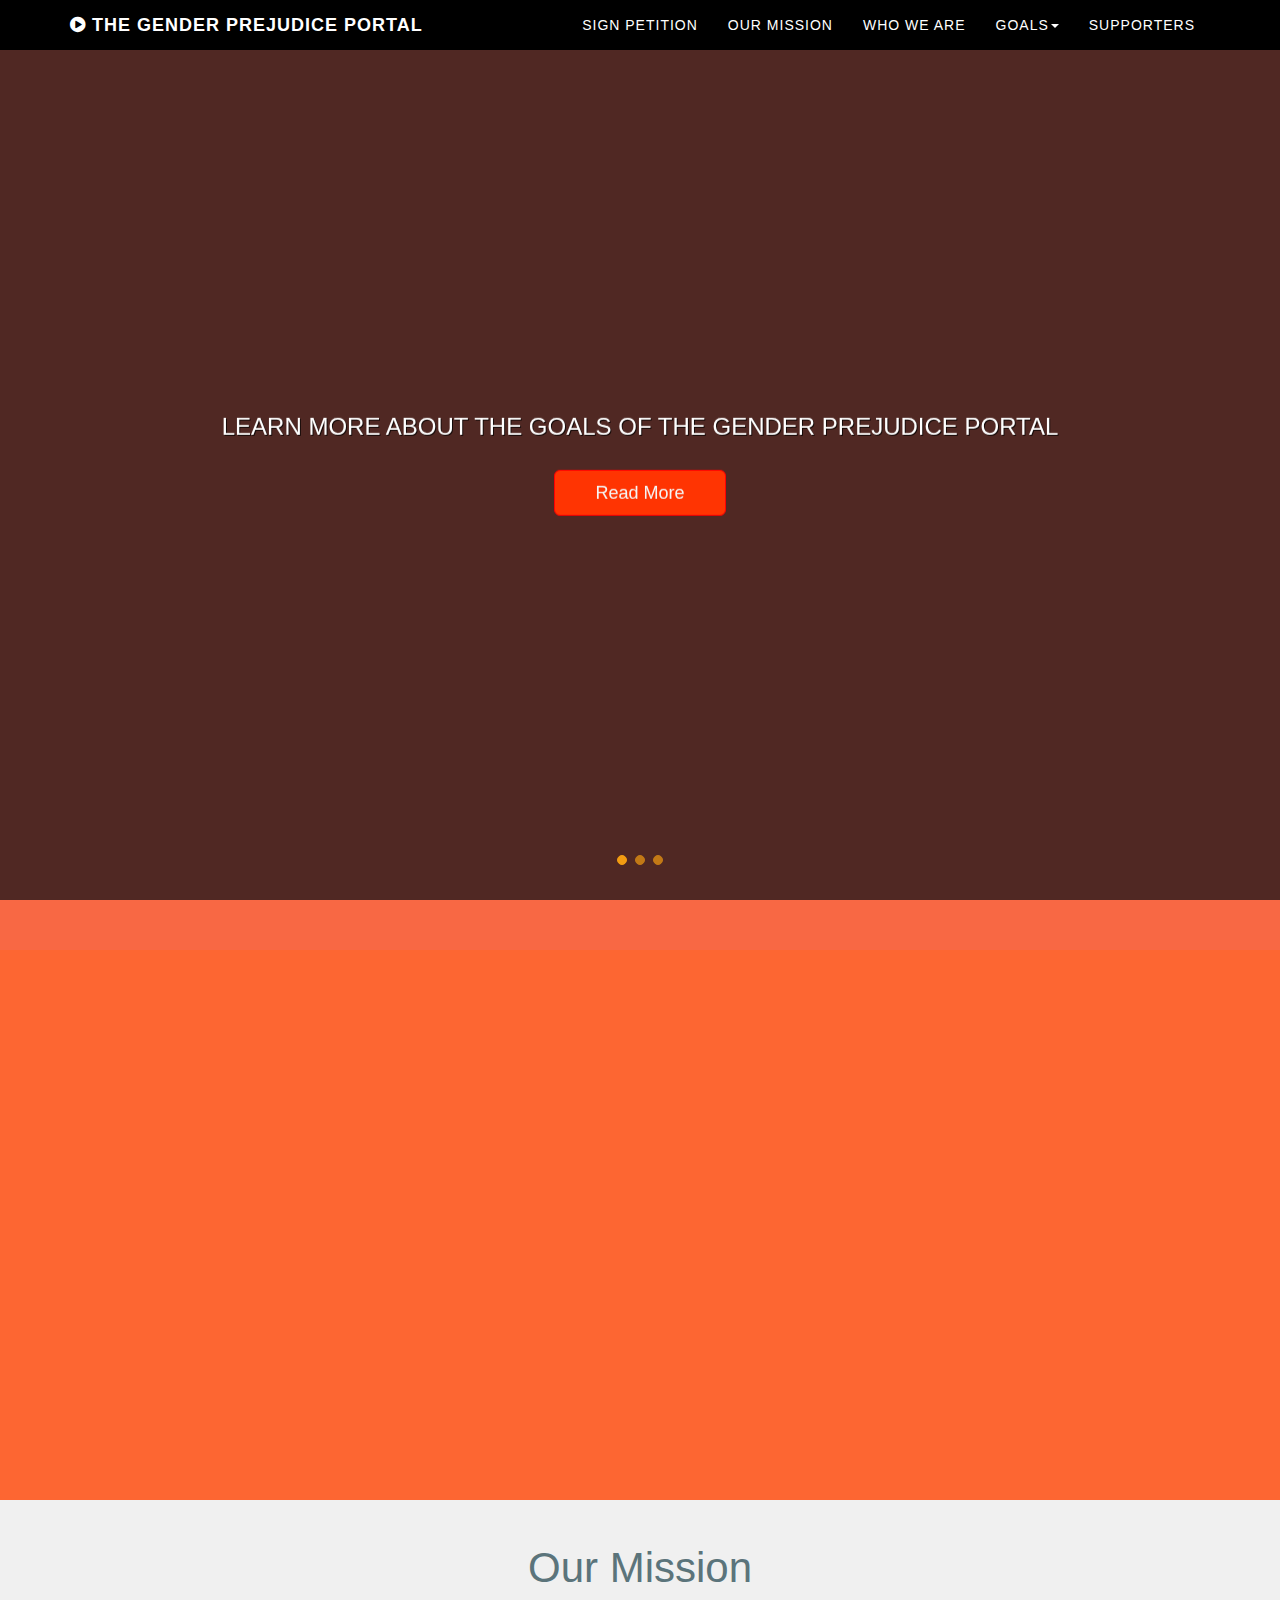
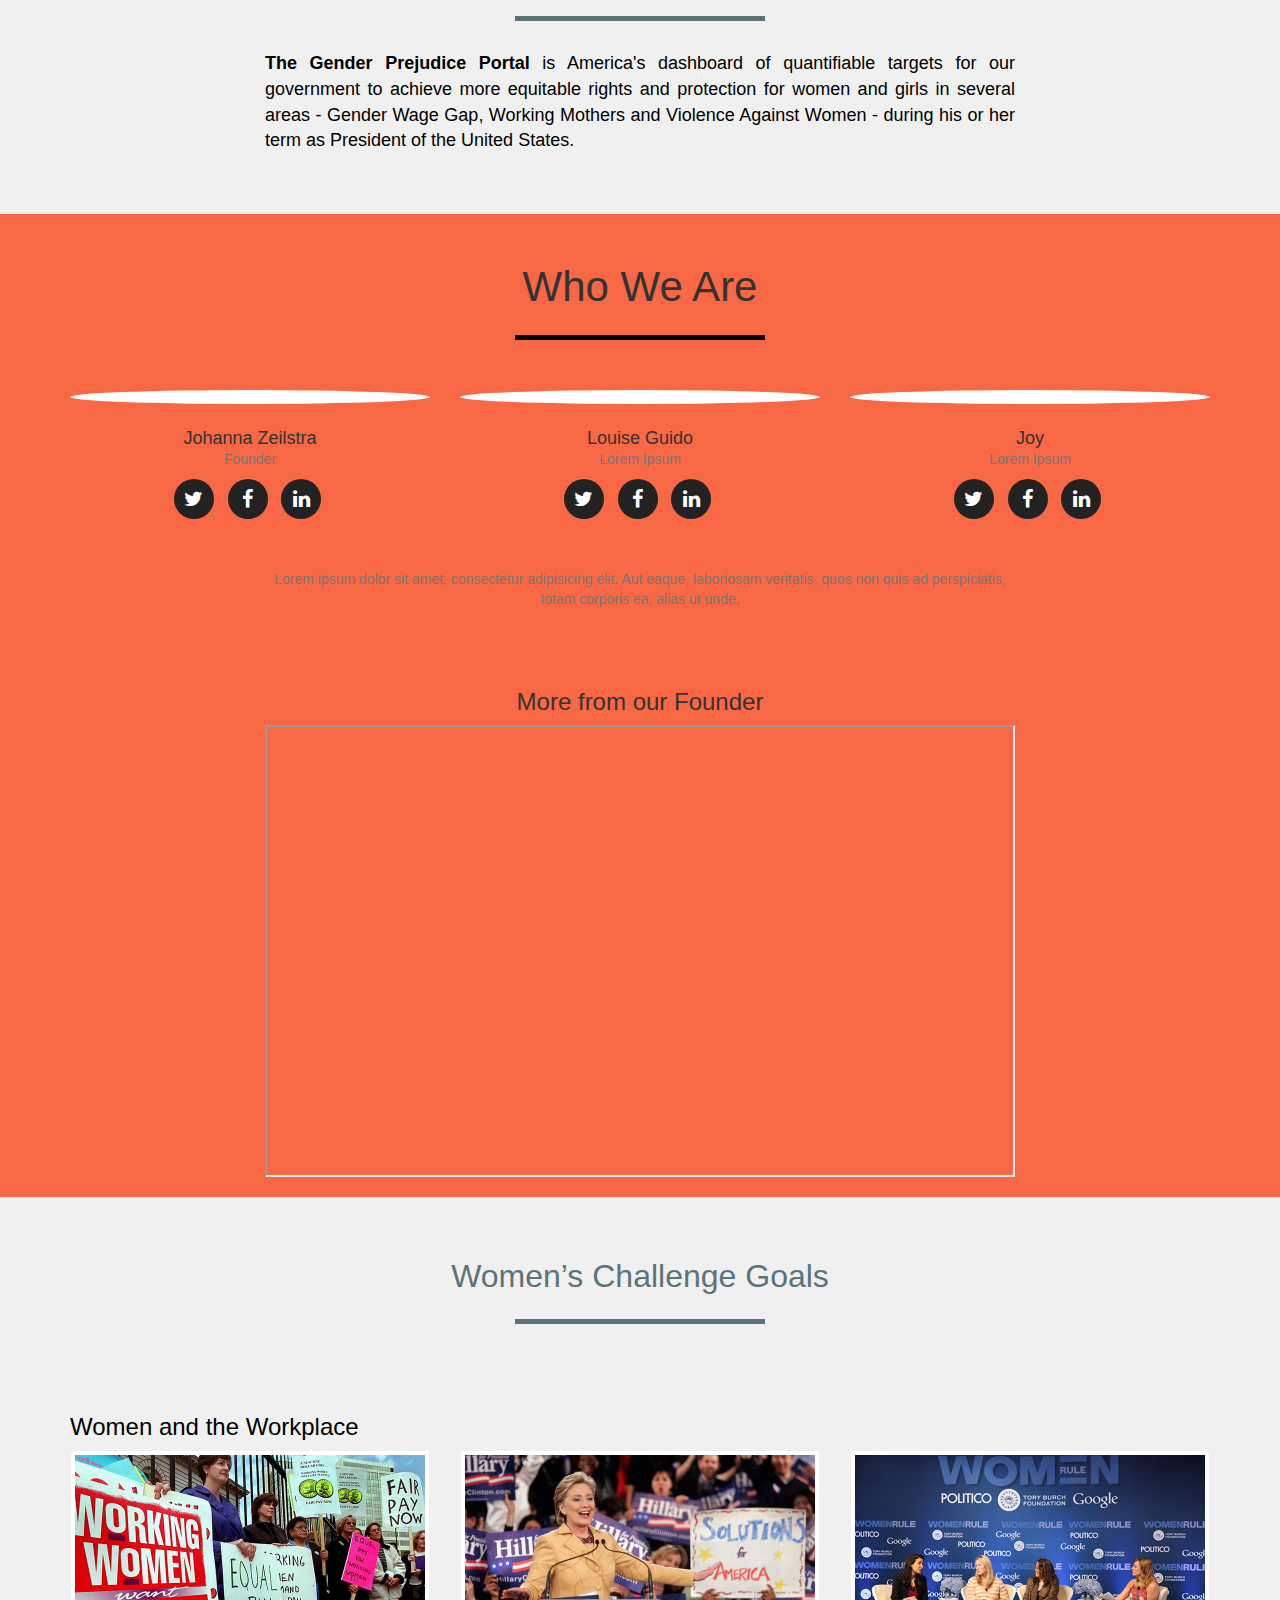
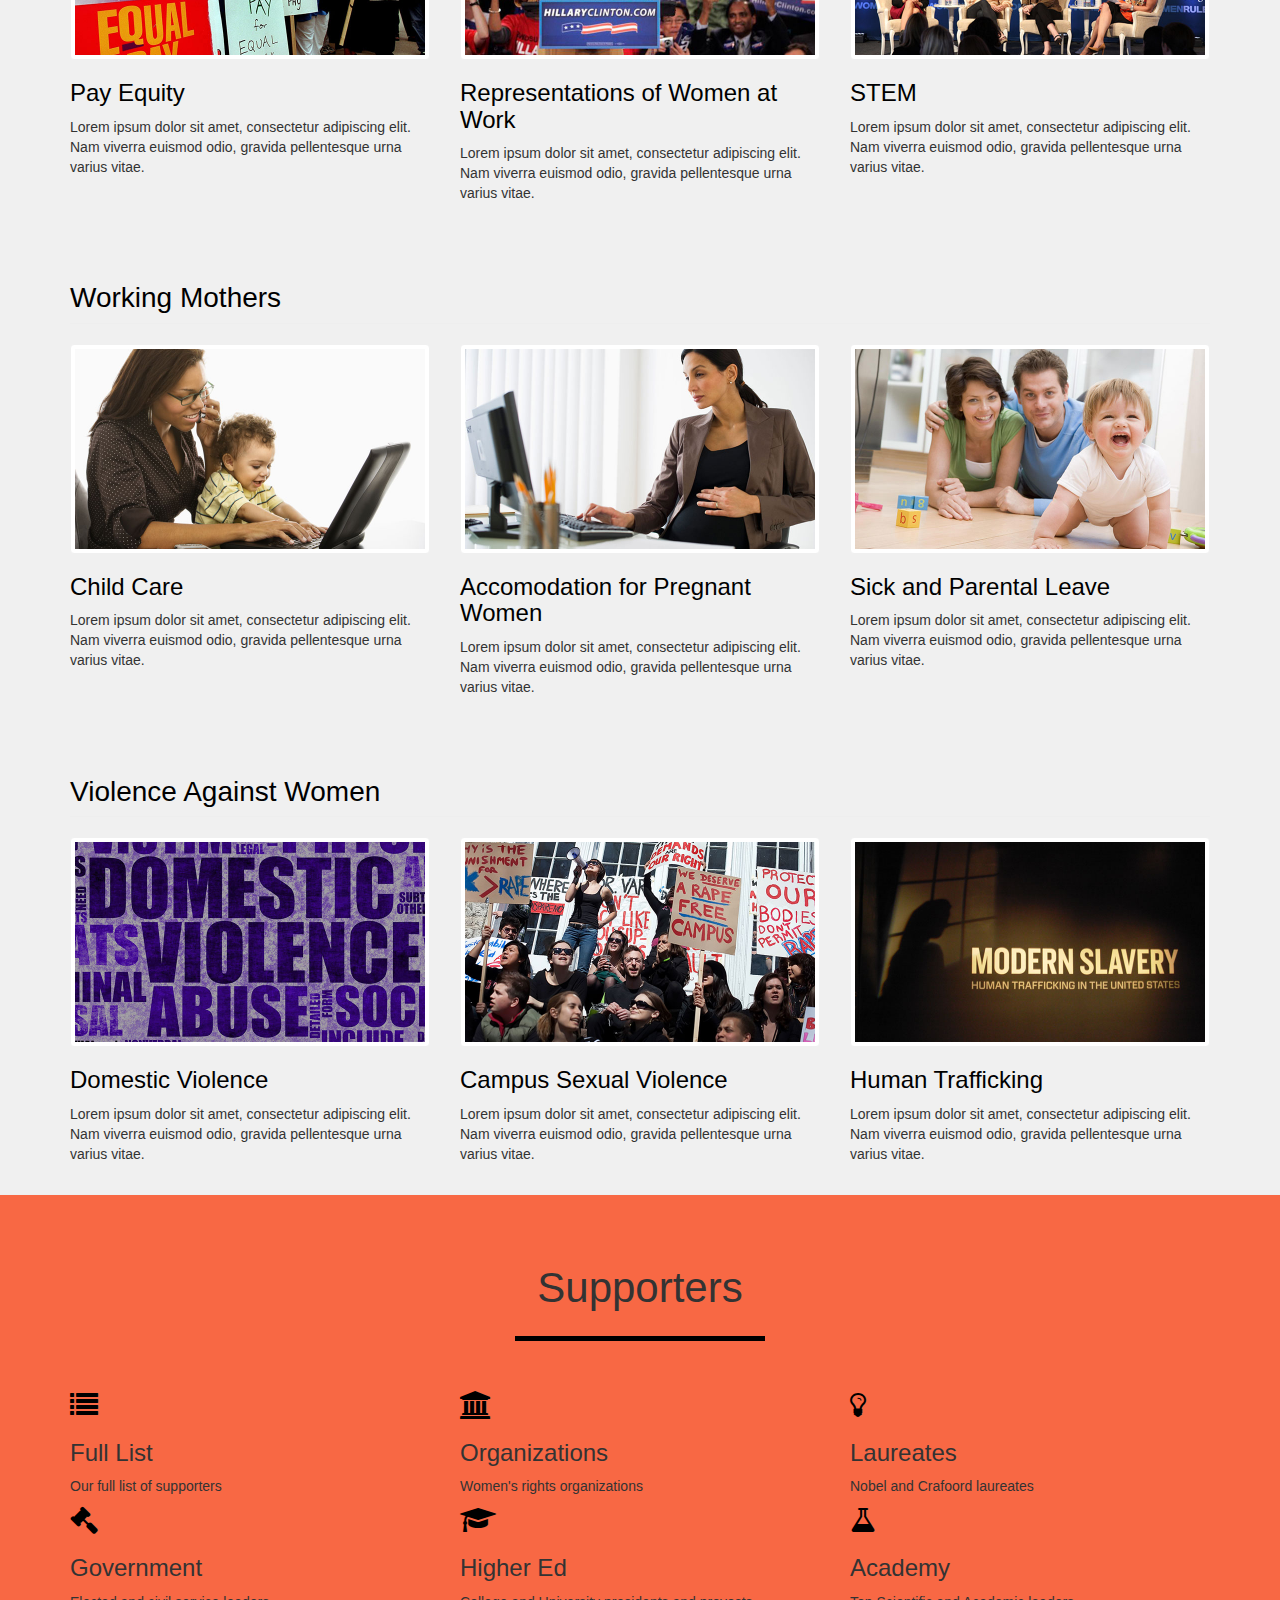
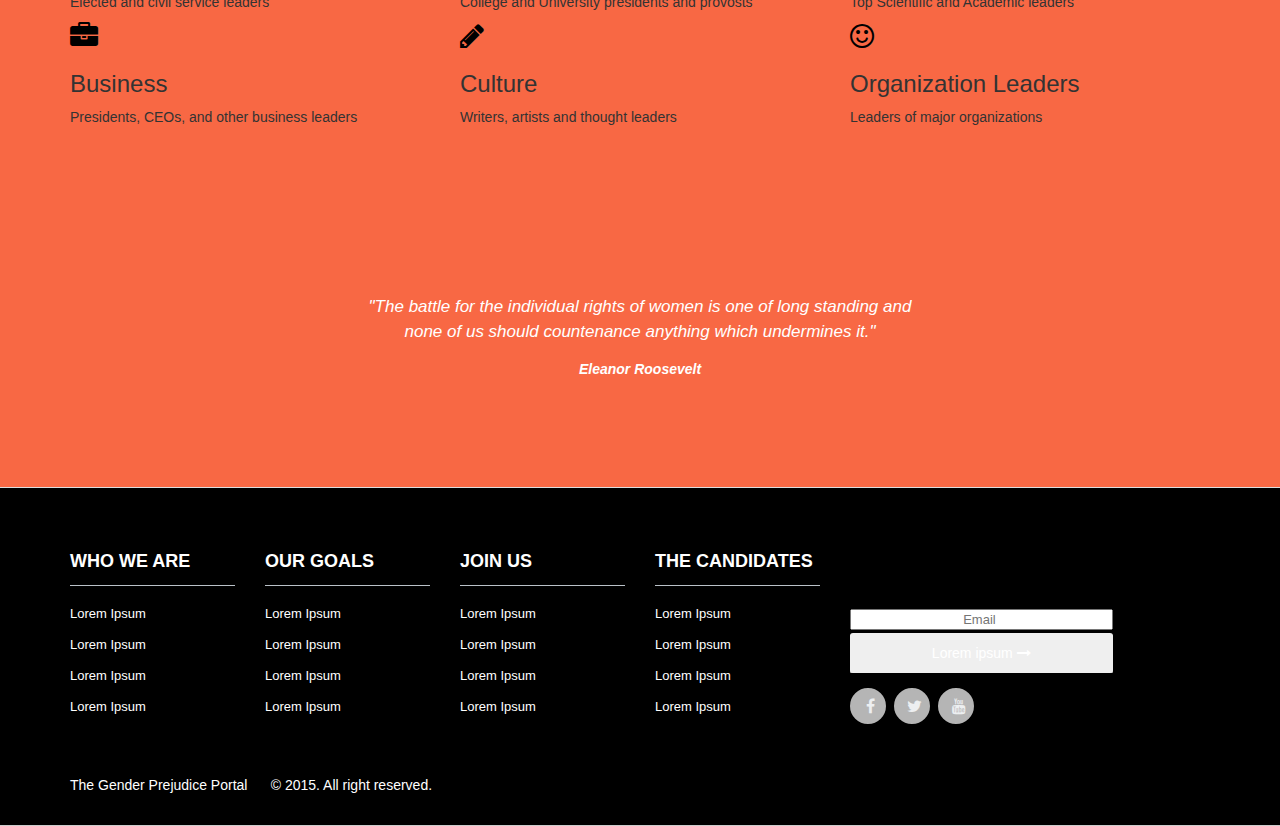
==== commit 0f212e0b: "Added aside menu to Goals page" ====
--- a/index.html
+++ b/index.html
@@ -3,7 +3,7 @@
     <head>
         <meta charset="utf-8">
         <meta http-equiv="x-ua-compatible" content="ie=edge">
-        <title>Women's Challenge 2016</title>
+        <title>The Gender Prejudice Portal</title>
         <meta name="description" content="">
         <meta name="viewport" content="width=device-width, initial-scale=1">
 
@@ -48,7 +48,7 @@
                     <i class="fa fa-bars"></i>
                 </button>
                 <a class="navbar-brand page-scroll" href="#page-top" style="color:##FF9B00">
-                    <i class="fa fa-play-circle"></i>  <span class="light">Women&#8217;s</span> Challenge 2016
+                    <i class="fa fa-play-circle"></i>  <span class="light">The Gender Prejudice Portal
                 </a>
             </div>
 
@@ -81,14 +81,14 @@
                         <a class="page-scroll" href="#supporters" >Supporters</a>
                     </li>
 
-                    <li class="dropdown">
+                    <!--<li class="dropdown">
                         <a class="dropdown-toggle" data-toggle="dropdown" href="#">Get Involved<span class="caret"></span></a>
                           <ul class="dropdown-menu menu-dropdown" >
                             <li><a  href="#">Cast Your Vote</a></li>
                             <li><a href="#">Join Us </a></li>
                             
                         </ul>
-                    </li>
+                    </li>-->
 
                     
                     
@@ -120,7 +120,7 @@
                 <div class="hero" style="padding-top:30px;">
                   <hgroup>
                       <!--<h1>We are creative</h1> -->       
-                      <h3>Learn more about the goals of Women&#8217;s Challenge </h3>
+                      <h3>Learn more about the goals of The Gender Prejudice Portal </h3>
                   </hgroup>
                  <a href="#issues"> <button class="btn btn-hero btn-lg" role="button" >Read More</button></a>
                 </div>
@@ -189,7 +189,7 @@
                     </div>
                     <div class="row">
                         <div class="col-md-8 col-md-offset-2">
-                            <p style="font-size:18px;" class="text-justify" ><strong>The Women's Challenge 2016</strong> is America's dashboard of quantifiable targets for our government to achieve more equitable rights and protection for women and girls in several areas - Gender Wage Gap, Working Mothers and Violence Against Women - during his or her term as President of the United States. </p>
+                            <p style="font-size:18px;" class="text-justify" ><strong>The Gender Prejudice Portal</strong> is America's dashboard of quantifiable targets for our government to achieve more equitable rights and protection for women and girls in several areas - Gender Wage Gap, Working Mothers and Violence Against Women - during his or her term as President of the United States. </p>
                         </div>
                     </div>
                 </div>
@@ -640,7 +640,7 @@
             </div>
             <!--/.row--> 
              <br /> <br />
-            <p class="pull-left" style="color:#ffffff"> Women's Challenge 2016 &nbsp; &nbsp;&nbsp;   © 2015. All right reserved. </p>
+            <p class="pull-left" style="color:#ffffff"> The Gender Prejudice Portal &nbsp; &nbsp;&nbsp;   © 2015. All right reserved. </p>
         </div>
         <!--/.container--> 
     </div>
--- a/css/custom.css
+++ b/css/custom.css
@@ -28,6 +28,12 @@
  .section-heading h1:hover {
   color:red;
   font-weight: bolder;
+ }
+
+ ul {
+
+  list-style-type: none;
+  line-height: 200%;
  }
 
  /* end of goals page */
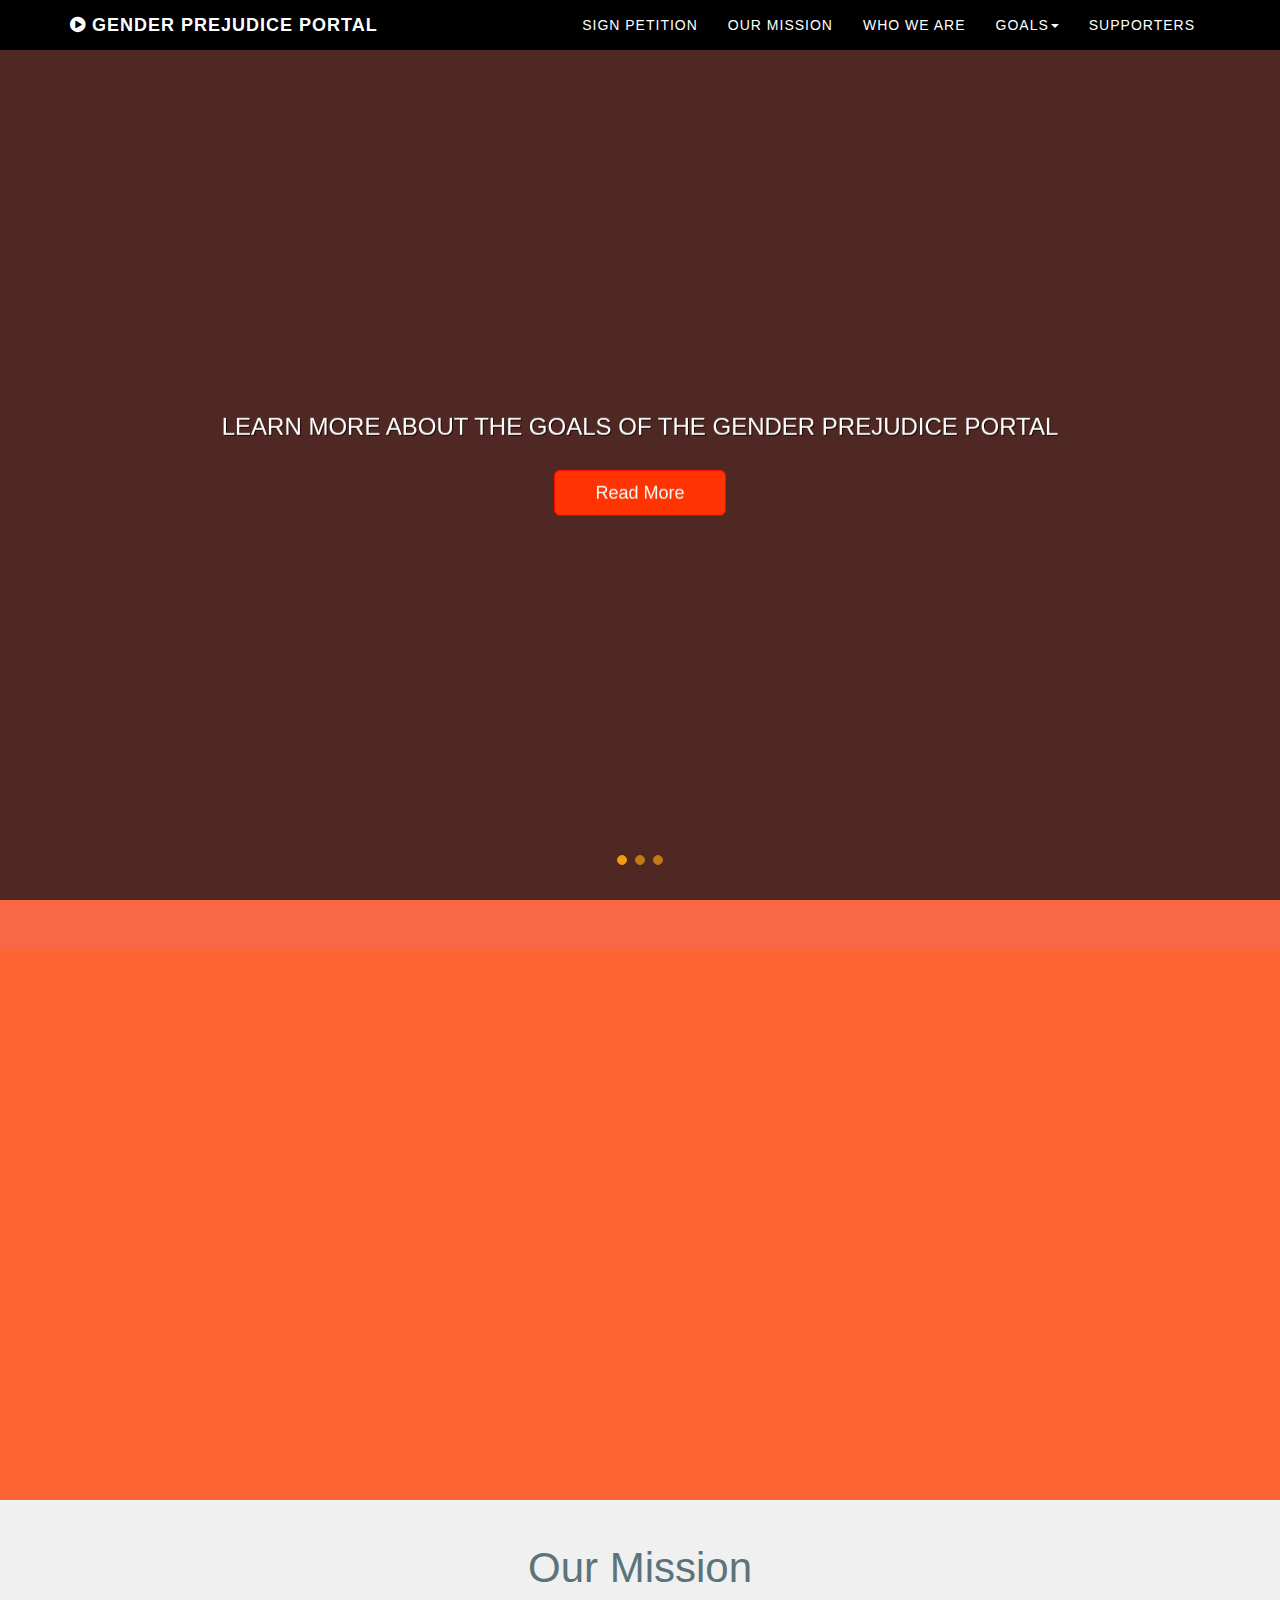
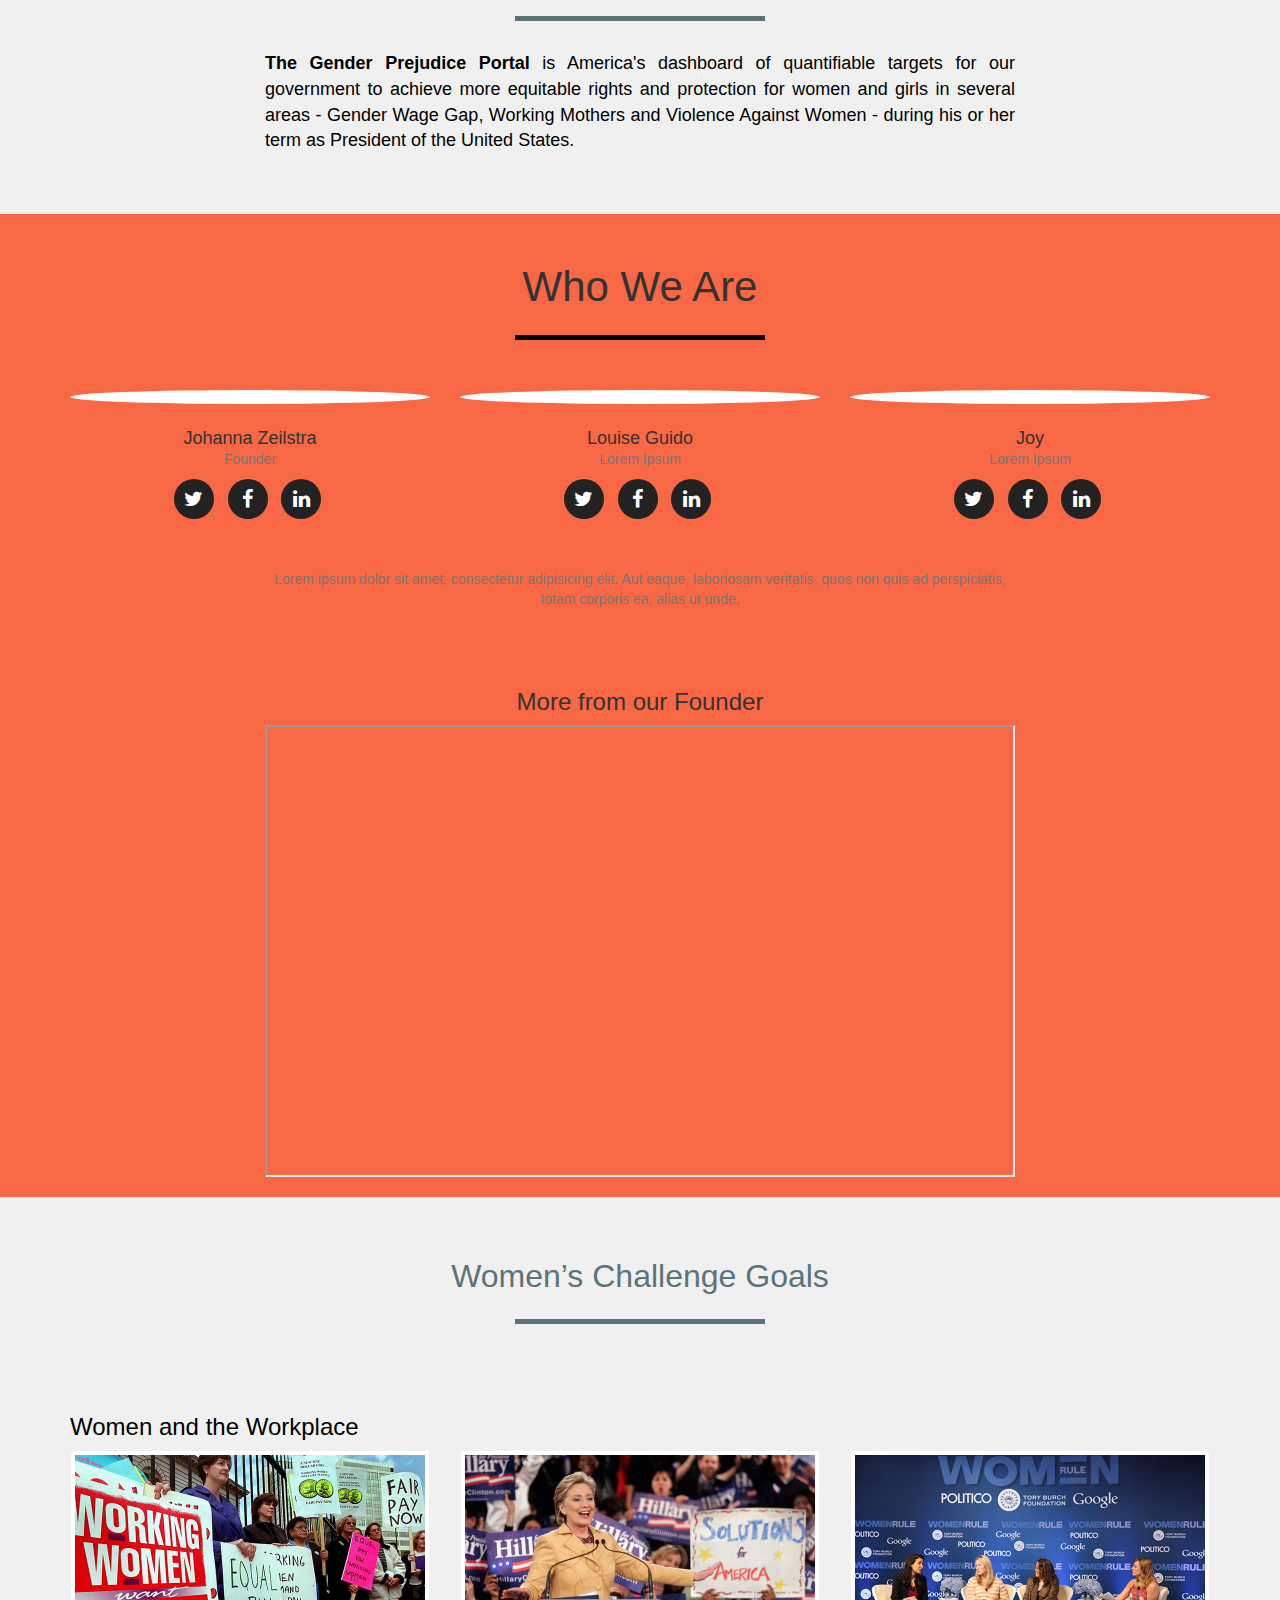
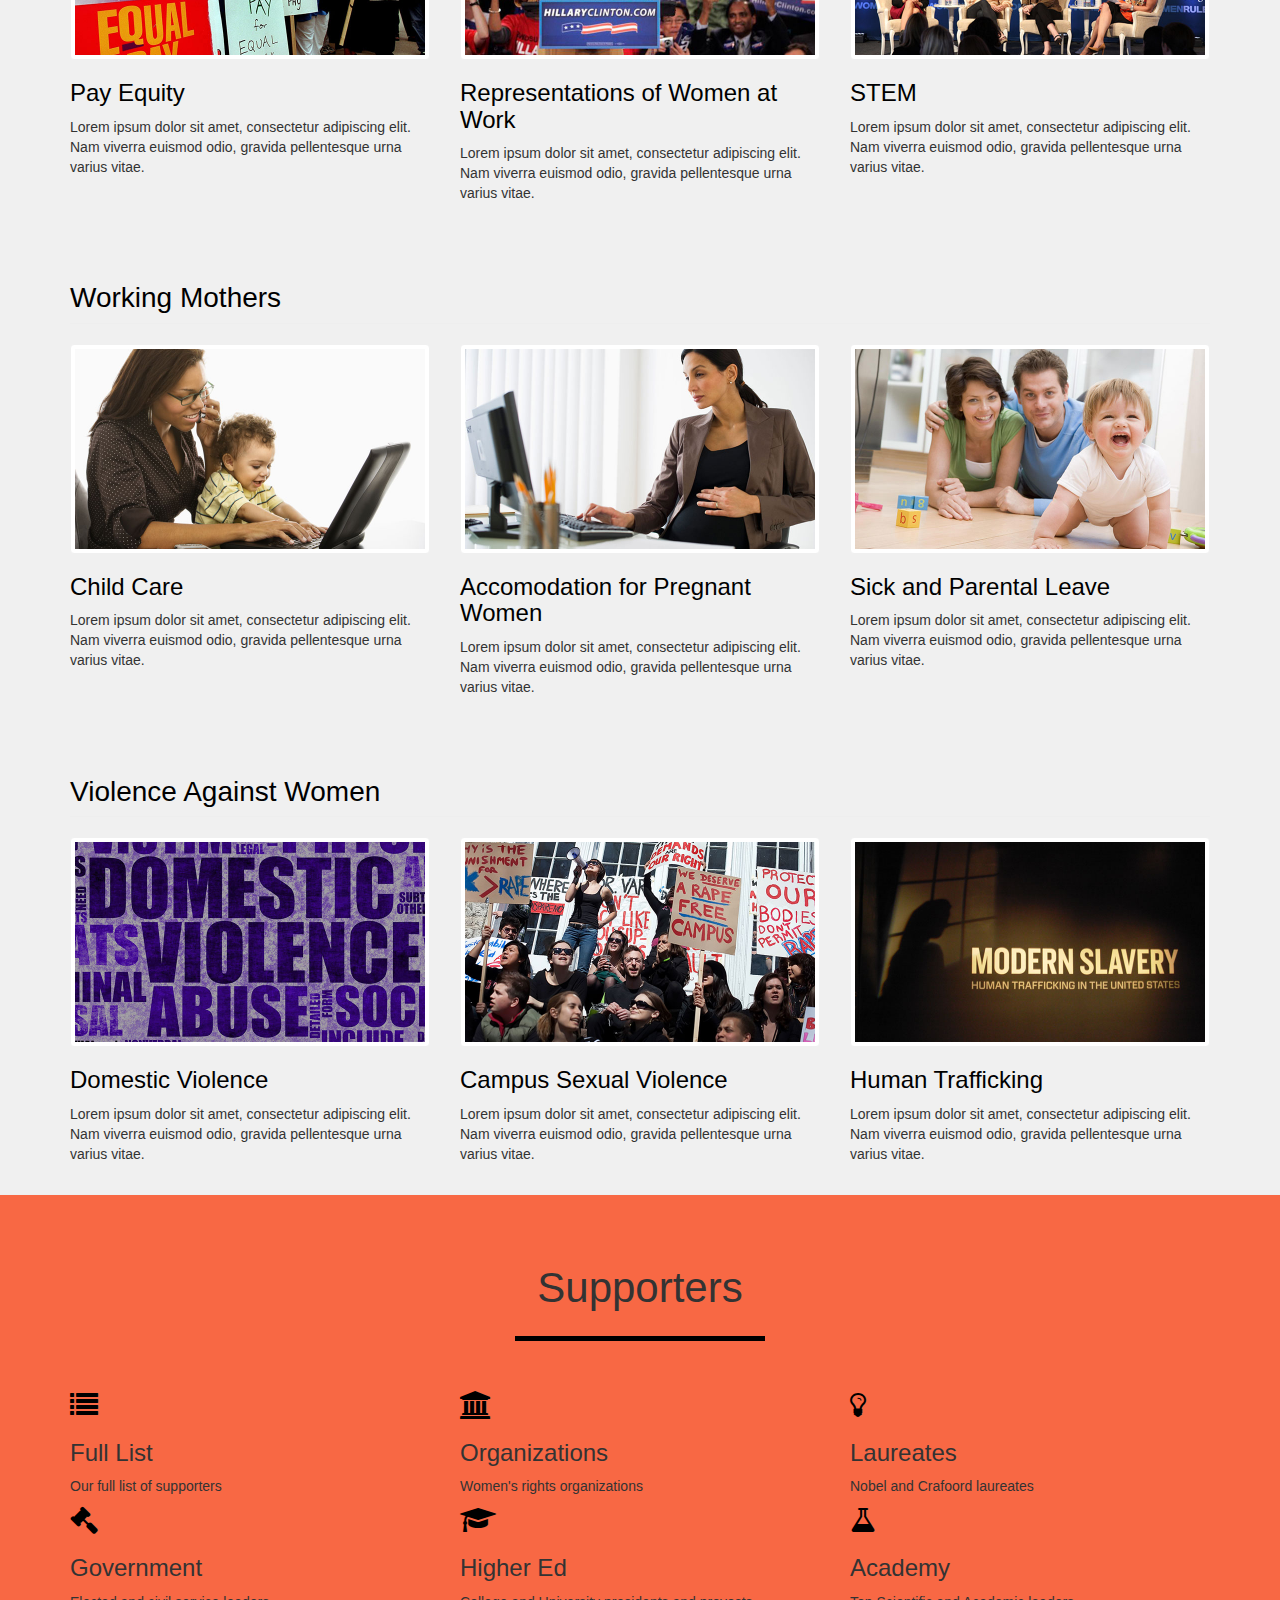
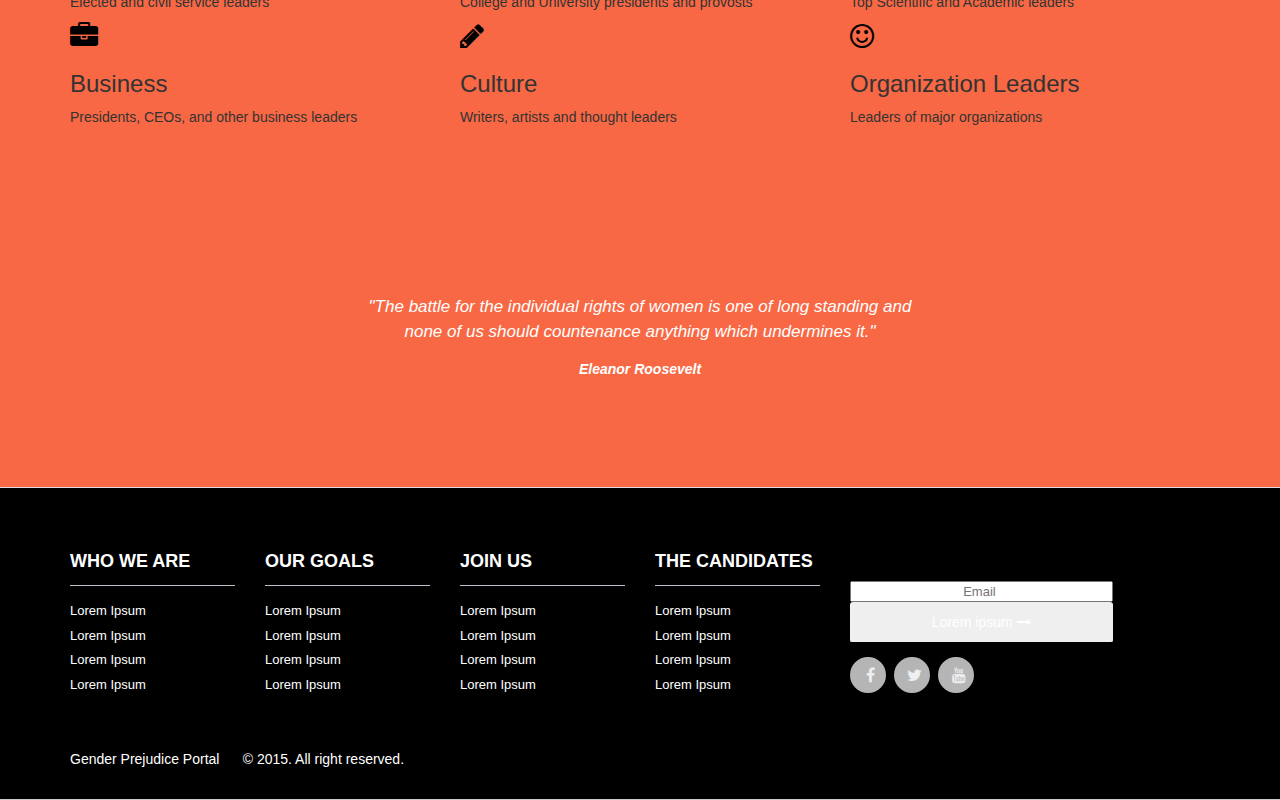
==== commit c93862eb: "changed title to fit on screen" ====
--- a/index.html
+++ b/index.html
@@ -3,7 +3,7 @@
     <head>
         <meta charset="utf-8">
         <meta http-equiv="x-ua-compatible" content="ie=edge">
-        <title>The Gender Prejudice Portal</title>
+        <title>Gender Prejudice Portal</title>
         <meta name="description" content="">
         <meta name="viewport" content="width=device-width, initial-scale=1">
 
@@ -48,7 +48,7 @@
                     <i class="fa fa-bars"></i>
                 </button>
                 <a class="navbar-brand page-scroll" href="#page-top" style="color:##FF9B00">
-                    <i class="fa fa-play-circle"></i>  <span class="light">The Gender Prejudice Portal
+                    <i class="fa fa-play-circle"></i>  <span class="light">Gender Prejudice Portal
                 </a>
             </div>
 
@@ -640,7 +640,7 @@
             </div>
             <!--/.row--> 
              <br /> <br />
-            <p class="pull-left" style="color:#ffffff"> The Gender Prejudice Portal &nbsp; &nbsp;&nbsp;   © 2015. All right reserved. </p>
+            <p class="pull-left" style="color:#ffffff">Gender Prejudice Portal &nbsp; &nbsp;&nbsp;   © 2015. All right reserved. </p>
         </div>
         <!--/.container--> 
     </div>
--- a/css/custom.css
+++ b/css/custom.css
@@ -33,7 +33,7 @@
  ul {
 
   list-style-type: none;
-  line-height: 200%;
+  line-height: 150%;
  }
 
  /* end of goals page */
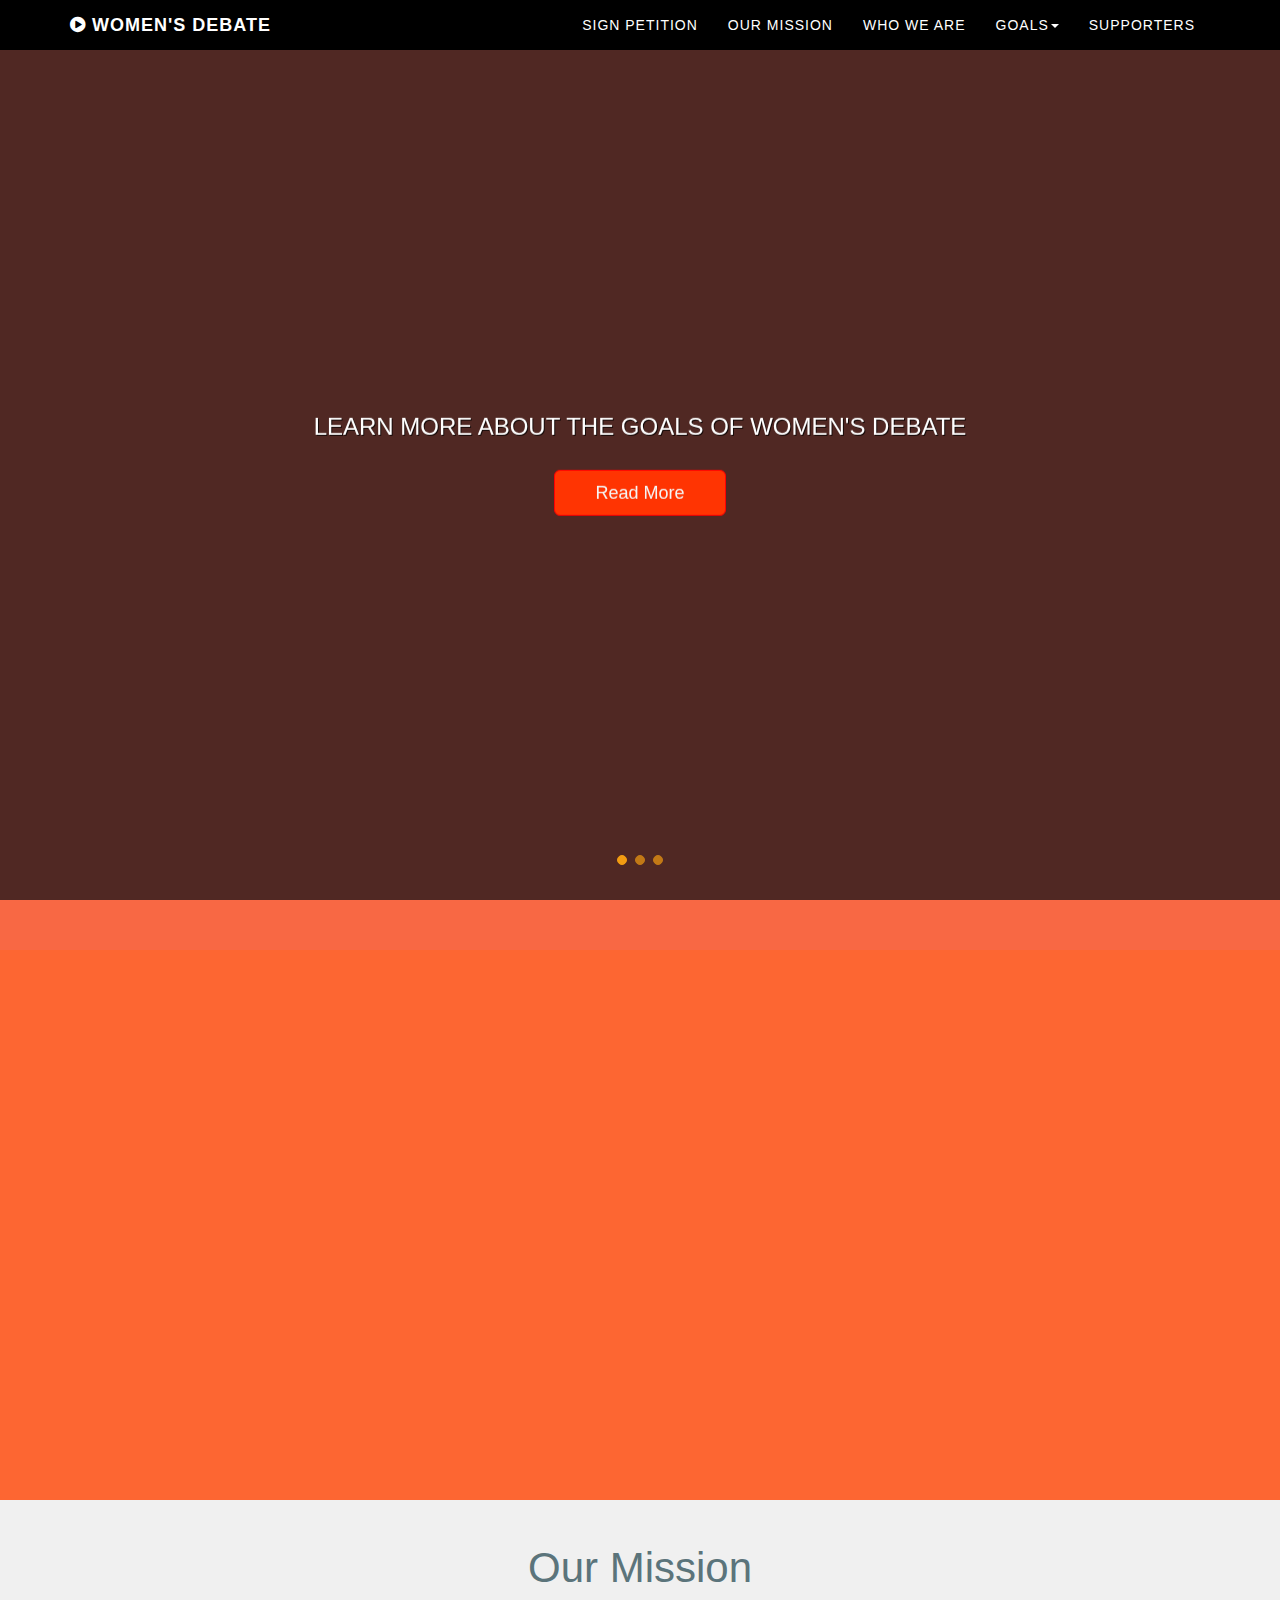
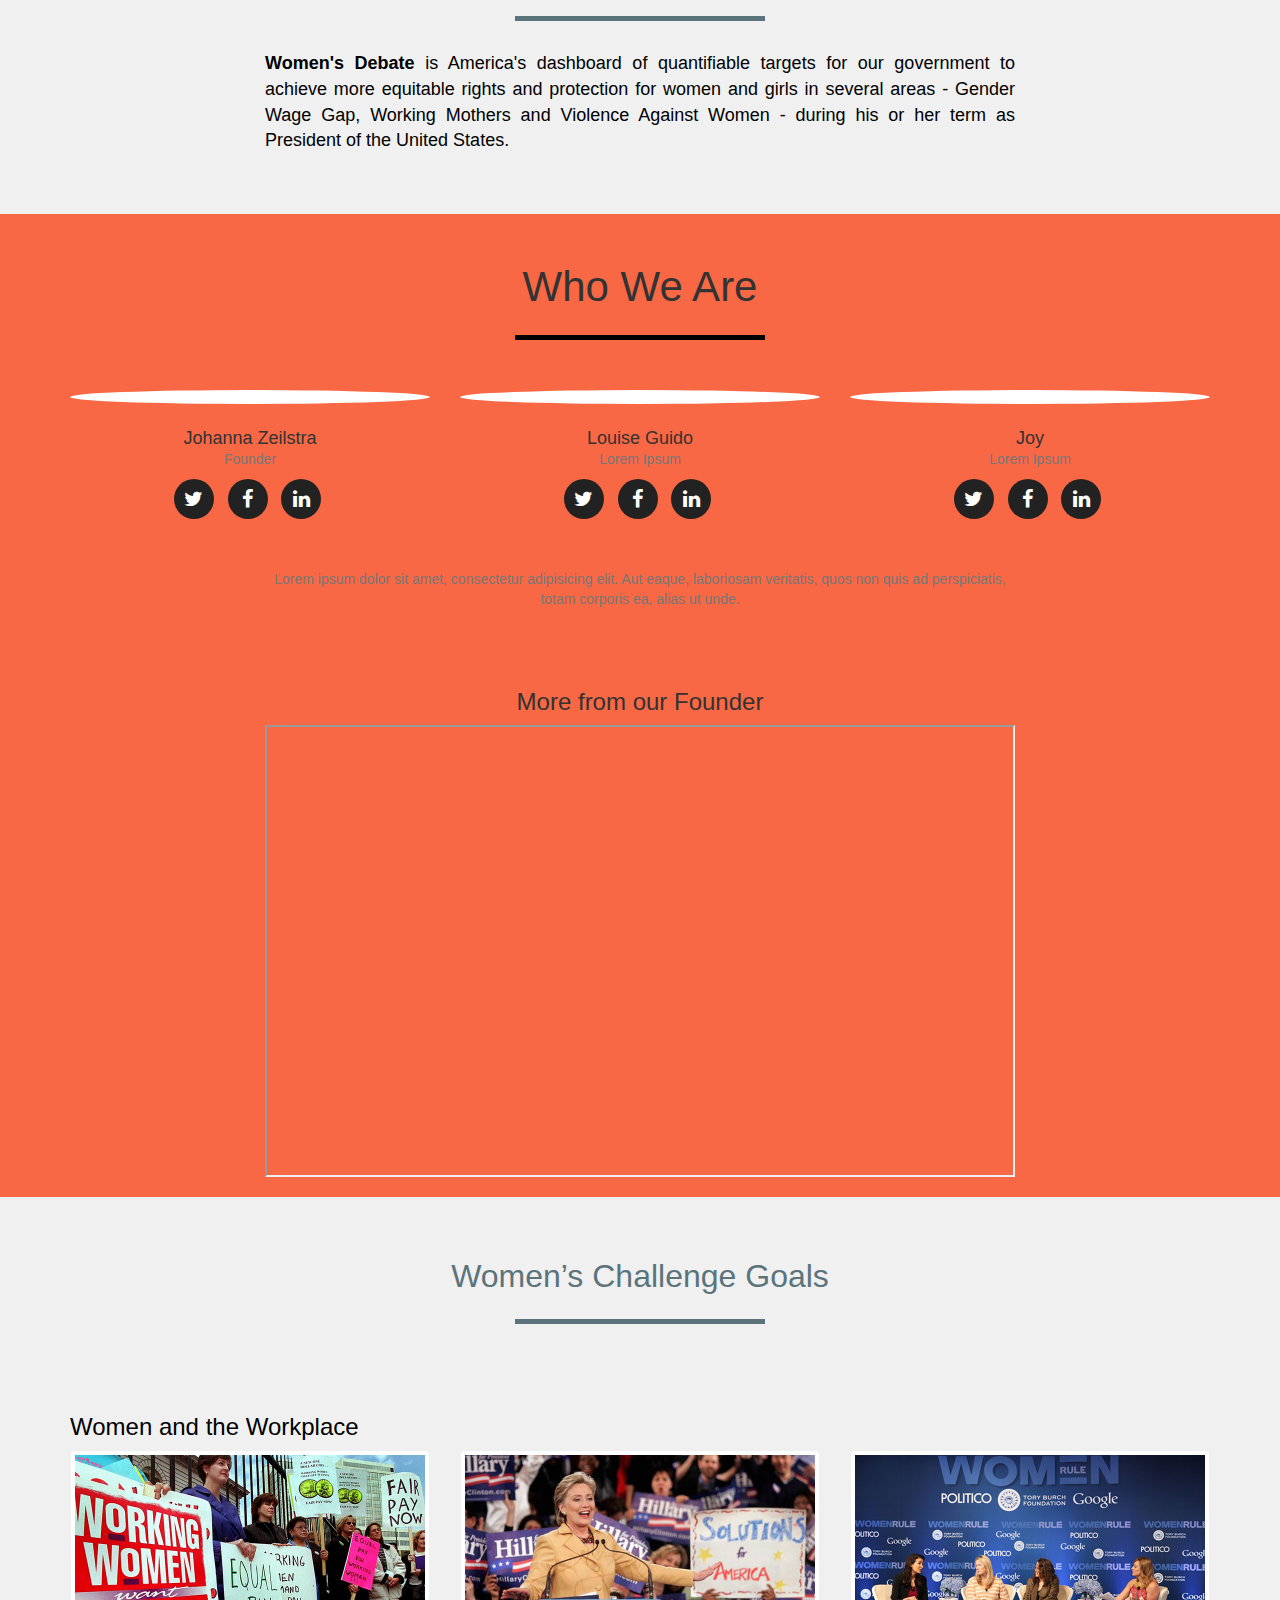
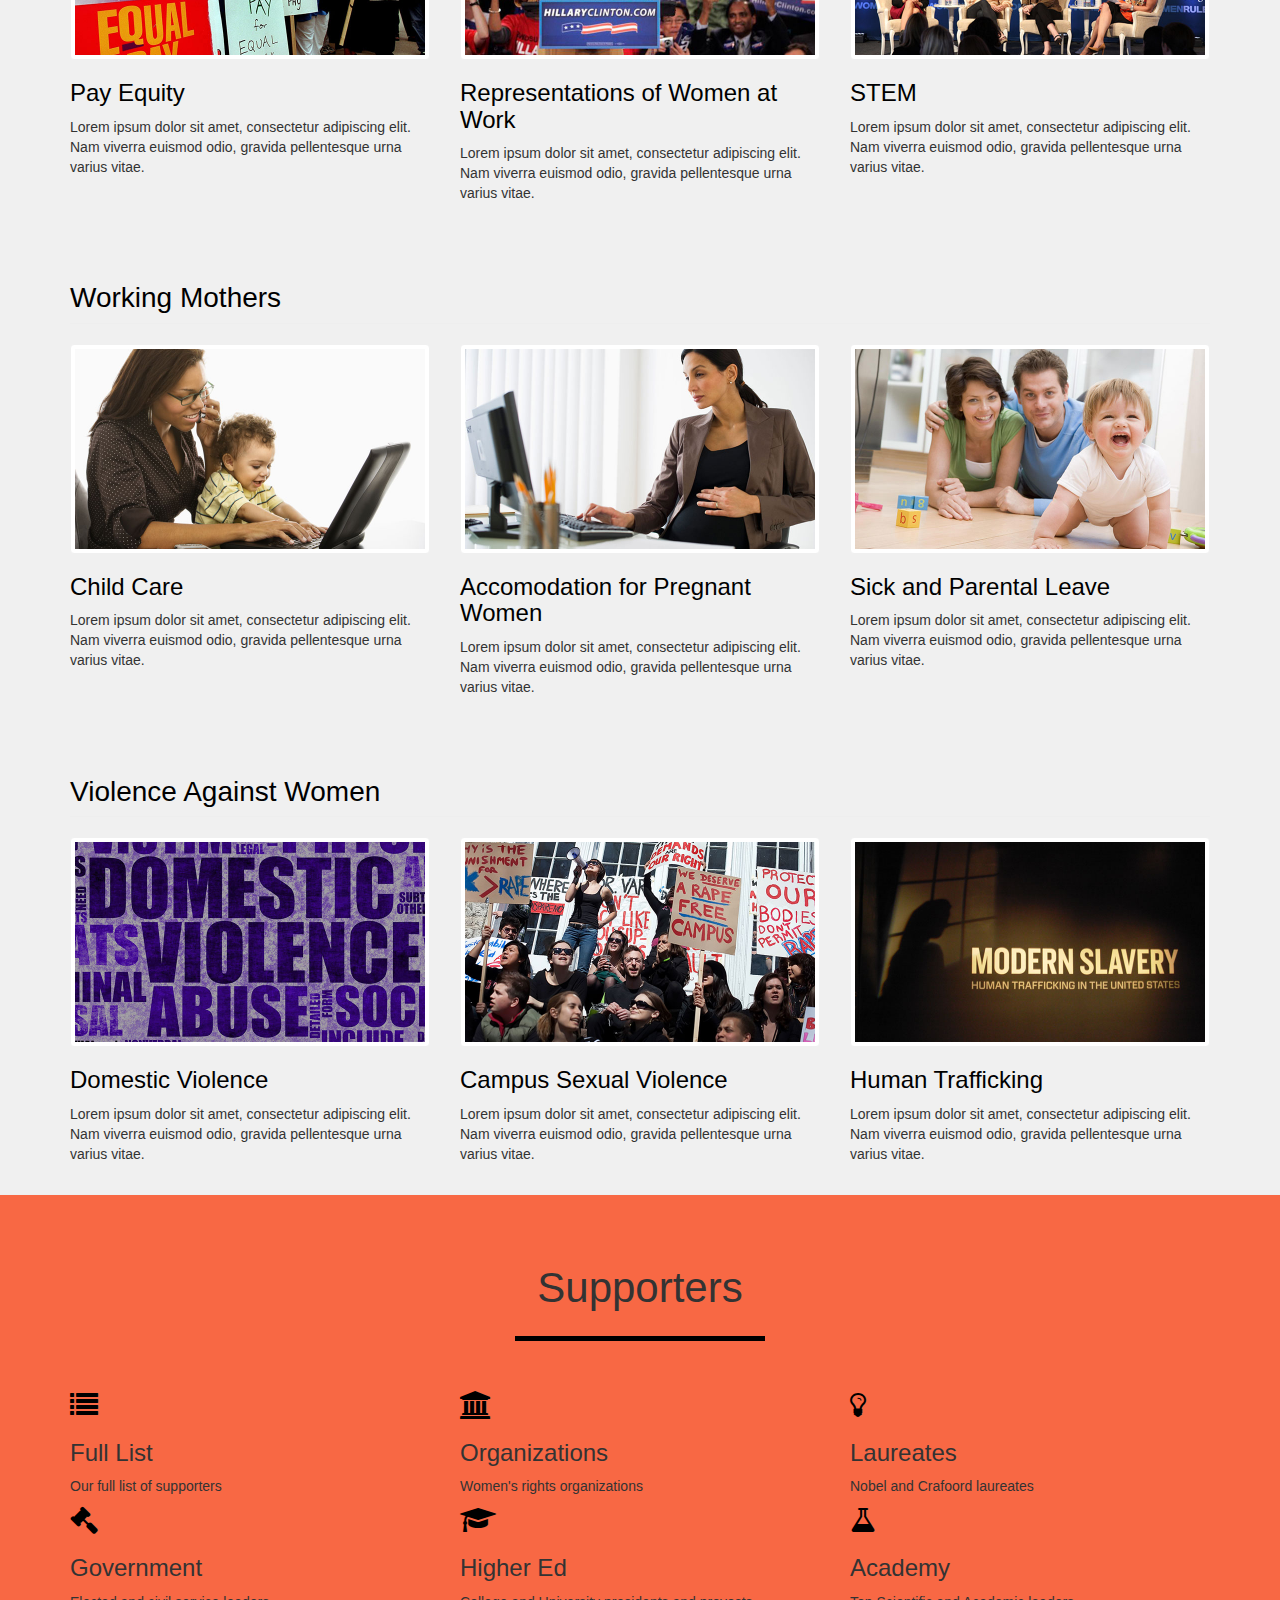
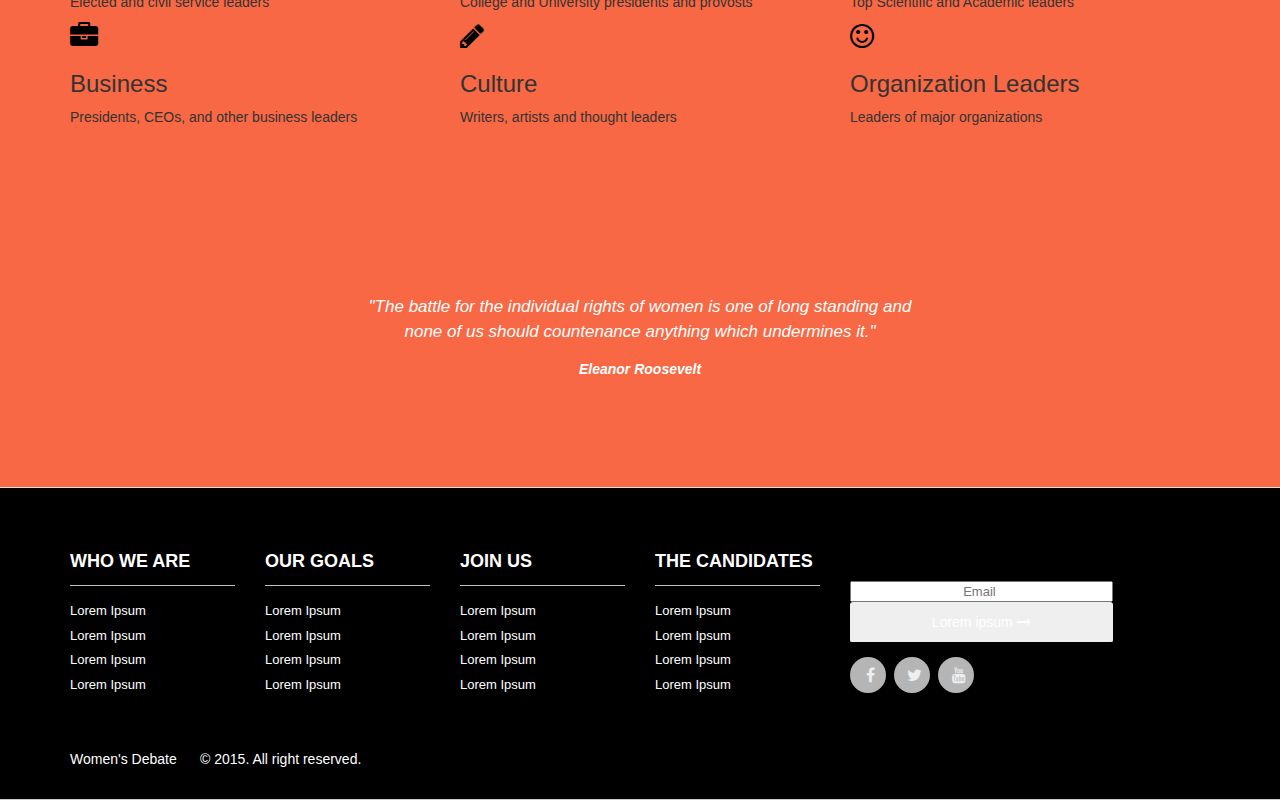
==== commit d5a7d802: "changed title to Women's Debate" ====
--- a/index.html
+++ b/index.html
@@ -3,7 +3,7 @@
     <head>
         <meta charset="utf-8">
         <meta http-equiv="x-ua-compatible" content="ie=edge">
-        <title>Gender Prejudice Portal</title>
+        <title>Women's Debate</title>
         <meta name="description" content="">
         <meta name="viewport" content="width=device-width, initial-scale=1">
 
@@ -48,7 +48,7 @@
                     <i class="fa fa-bars"></i>
                 </button>
                 <a class="navbar-brand page-scroll" href="#page-top" style="color:##FF9B00">
-                    <i class="fa fa-play-circle"></i>  <span class="light">Gender Prejudice Portal
+                    <i class="fa fa-play-circle"></i>  <span class="light">Women's Debate
                 </a>
             </div>
 
@@ -71,7 +71,7 @@
                     <li class="dropdown">
                         <a class="dropdown-toggle" data-toggle="dropdown" href="#">Goals<span class="caret"></span></a>
                           <ul class="dropdown-menu menu-dropdown" >
-                            <li><a  href="#wage">Women and the Workplace</a></li>
+                            <li><a  href="goals.html">Women and the Workplace</a></li>
                             <li><a href="#work">Working Mothers</a></li>
                             <li><a href="#violence">Violence Against Women</a></li> 
                         </ul>
@@ -120,7 +120,7 @@
                 <div class="hero" style="padding-top:30px;">
                   <hgroup>
                       <!--<h1>We are creative</h1> -->       
-                      <h3>Learn more about the goals of The Gender Prejudice Portal </h3>
+                      <h3>Learn more about the goals of Women's Debate </h3>
                   </hgroup>
                  <a href="#issues"> <button class="btn btn-hero btn-lg" role="button" >Read More</button></a>
                 </div>
@@ -189,7 +189,7 @@
                     </div>
                     <div class="row">
                         <div class="col-md-8 col-md-offset-2">
-                            <p style="font-size:18px;" class="text-justify" ><strong>The Gender Prejudice Portal</strong> is America's dashboard of quantifiable targets for our government to achieve more equitable rights and protection for women and girls in several areas - Gender Wage Gap, Working Mothers and Violence Against Women - during his or her term as President of the United States. </p>
+                            <p style="font-size:18px;" class="text-justify" ><strong>Women's Debate</strong> is America's dashboard of quantifiable targets for our government to achieve more equitable rights and protection for women and girls in several areas - Gender Wage Gap, Working Mothers and Violence Against Women - during his or her term as President of the United States. </p>
                         </div>
                     </div>
                 </div>
@@ -640,7 +640,7 @@
             </div>
             <!--/.row--> 
              <br /> <br />
-            <p class="pull-left" style="color:#ffffff">Gender Prejudice Portal &nbsp; &nbsp;&nbsp;   © 2015. All right reserved. </p>
+            <p class="pull-left" style="color:#ffffff">Women's Debate &nbsp; &nbsp;&nbsp;   © 2015. All right reserved. </p>
         </div>
         <!--/.container--> 
     </div>
